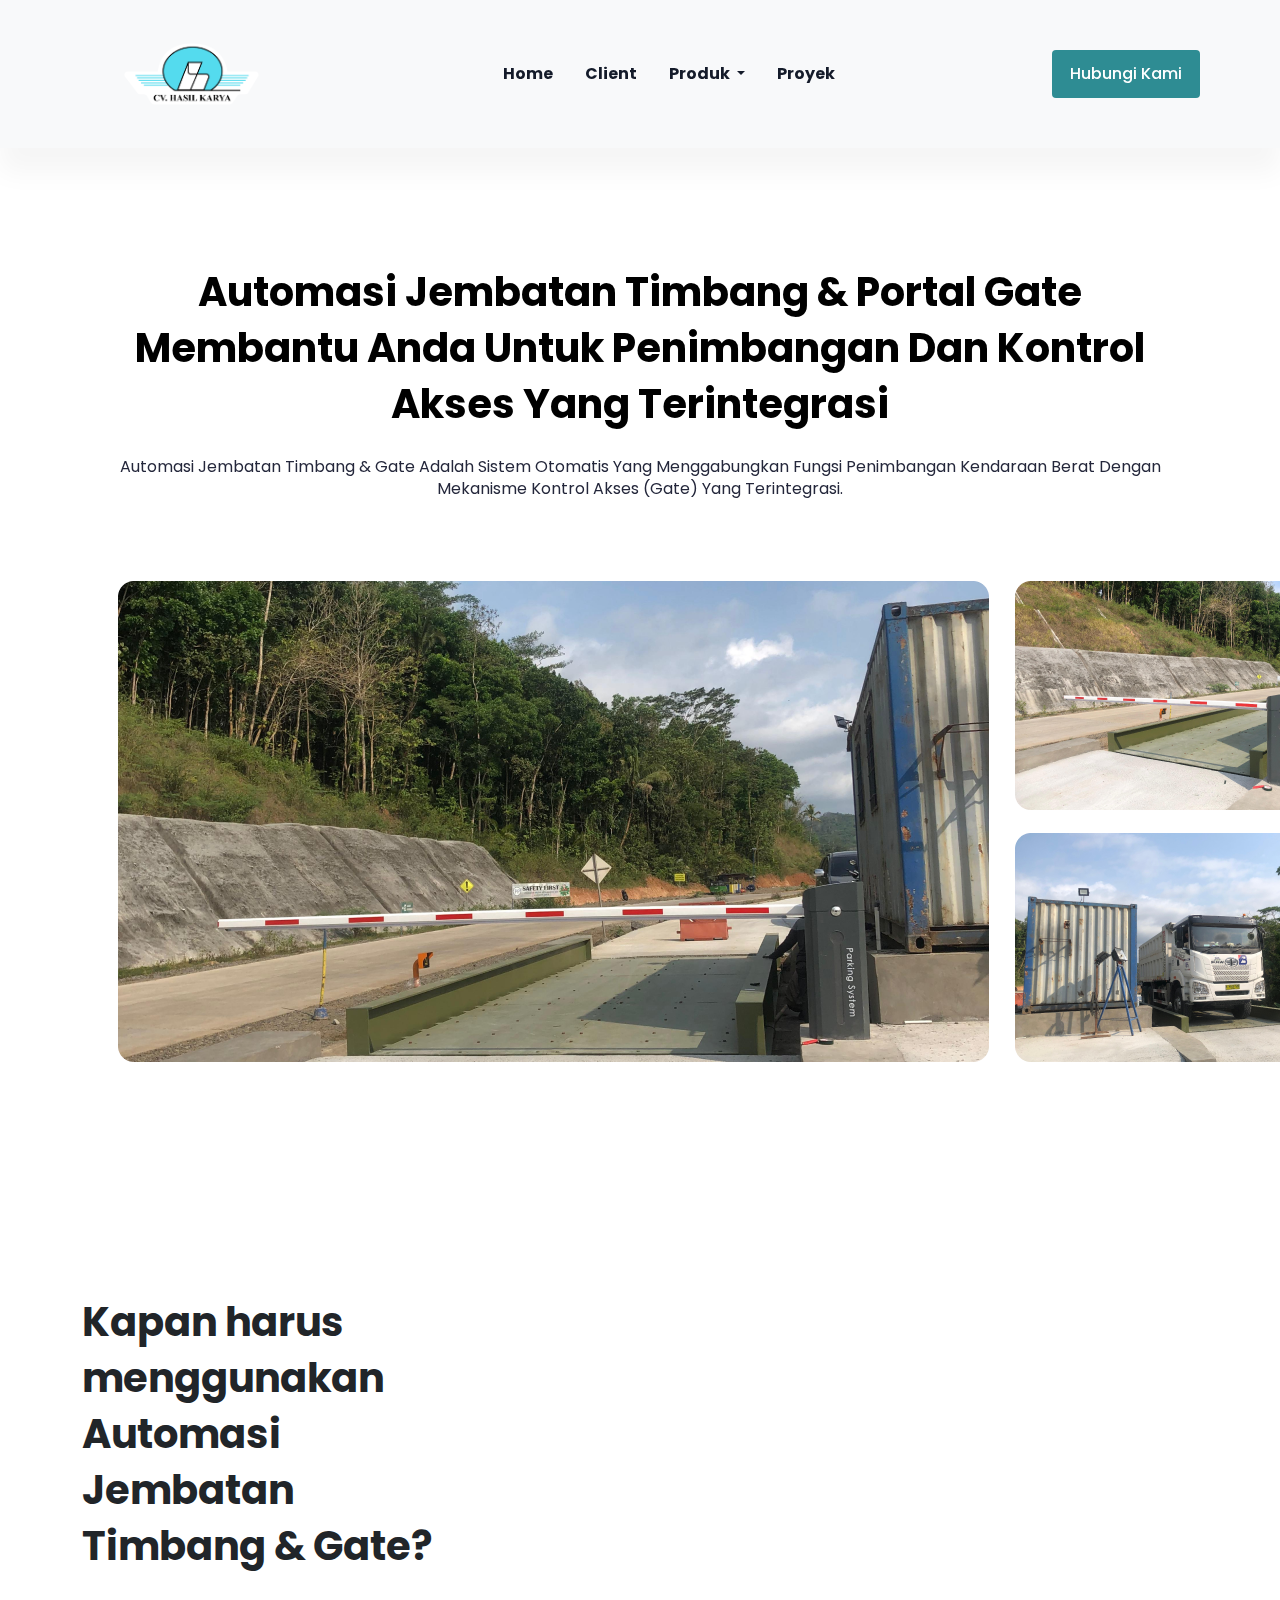
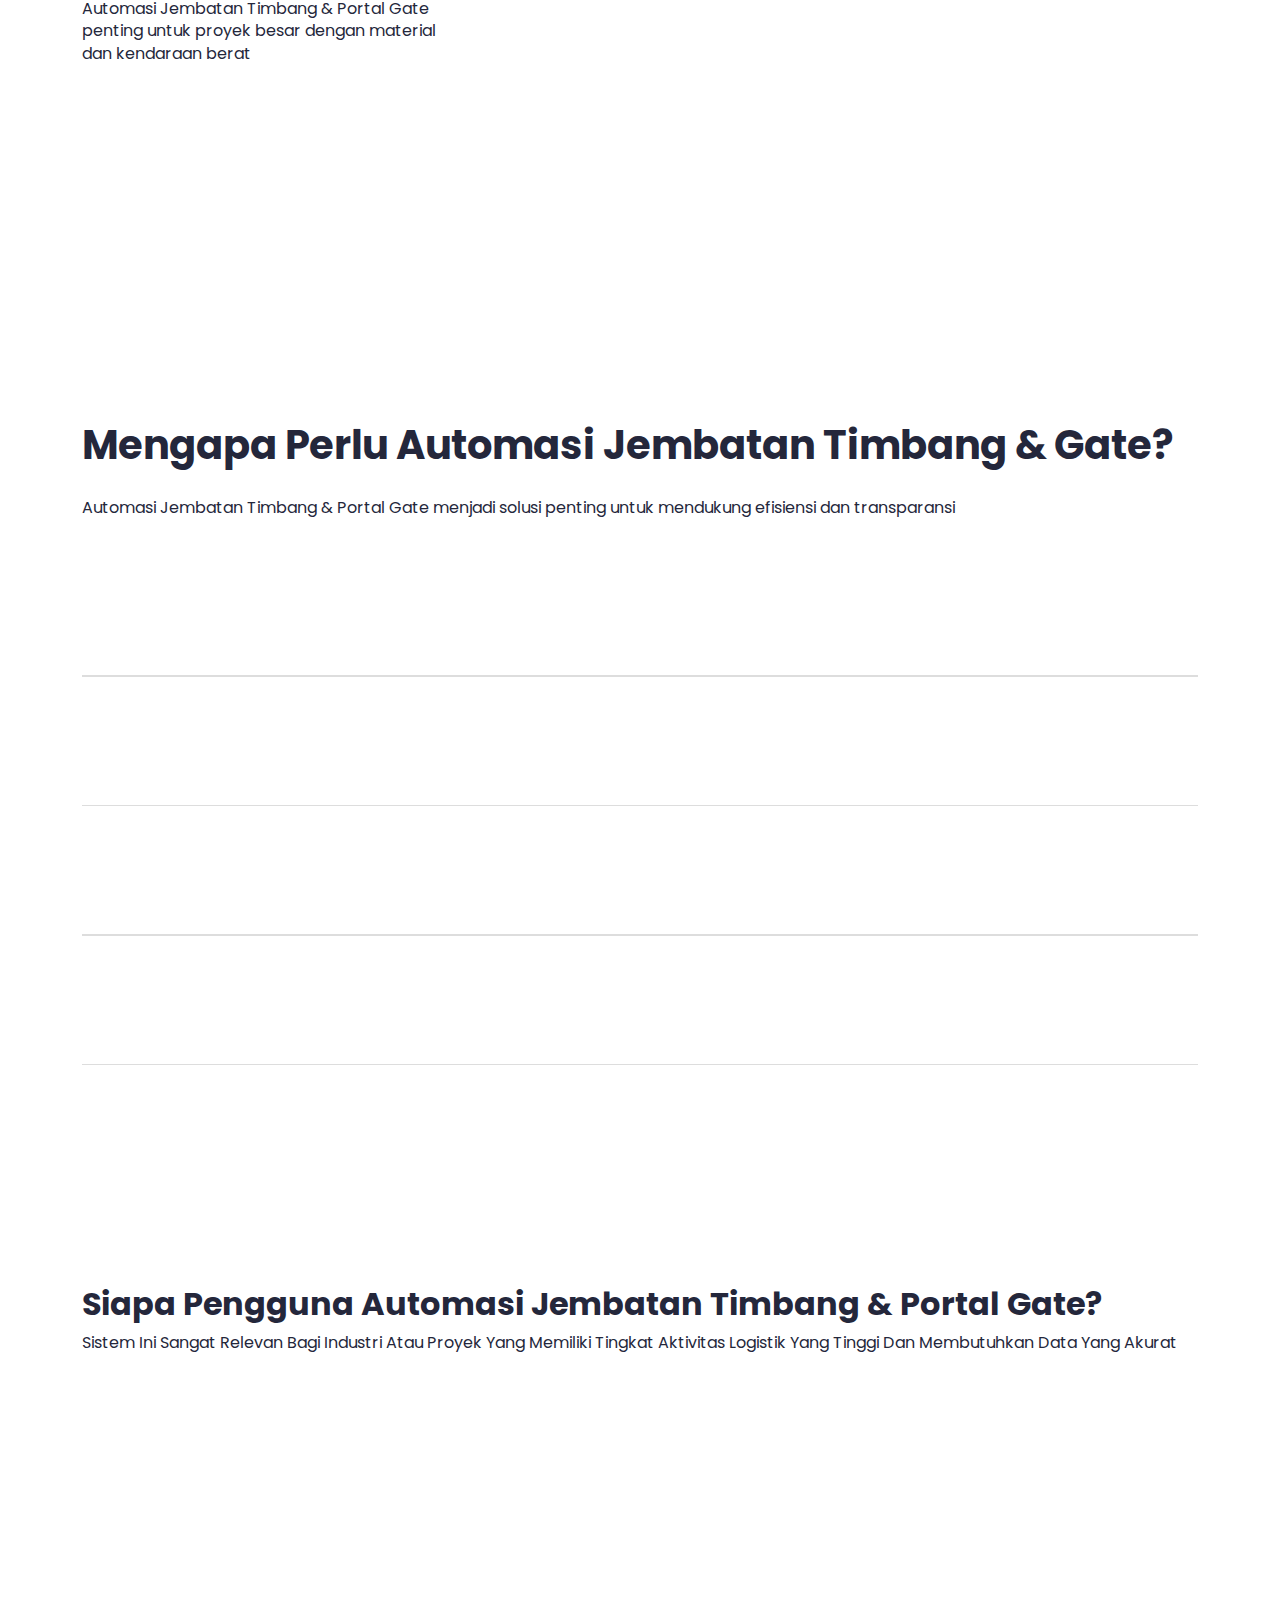
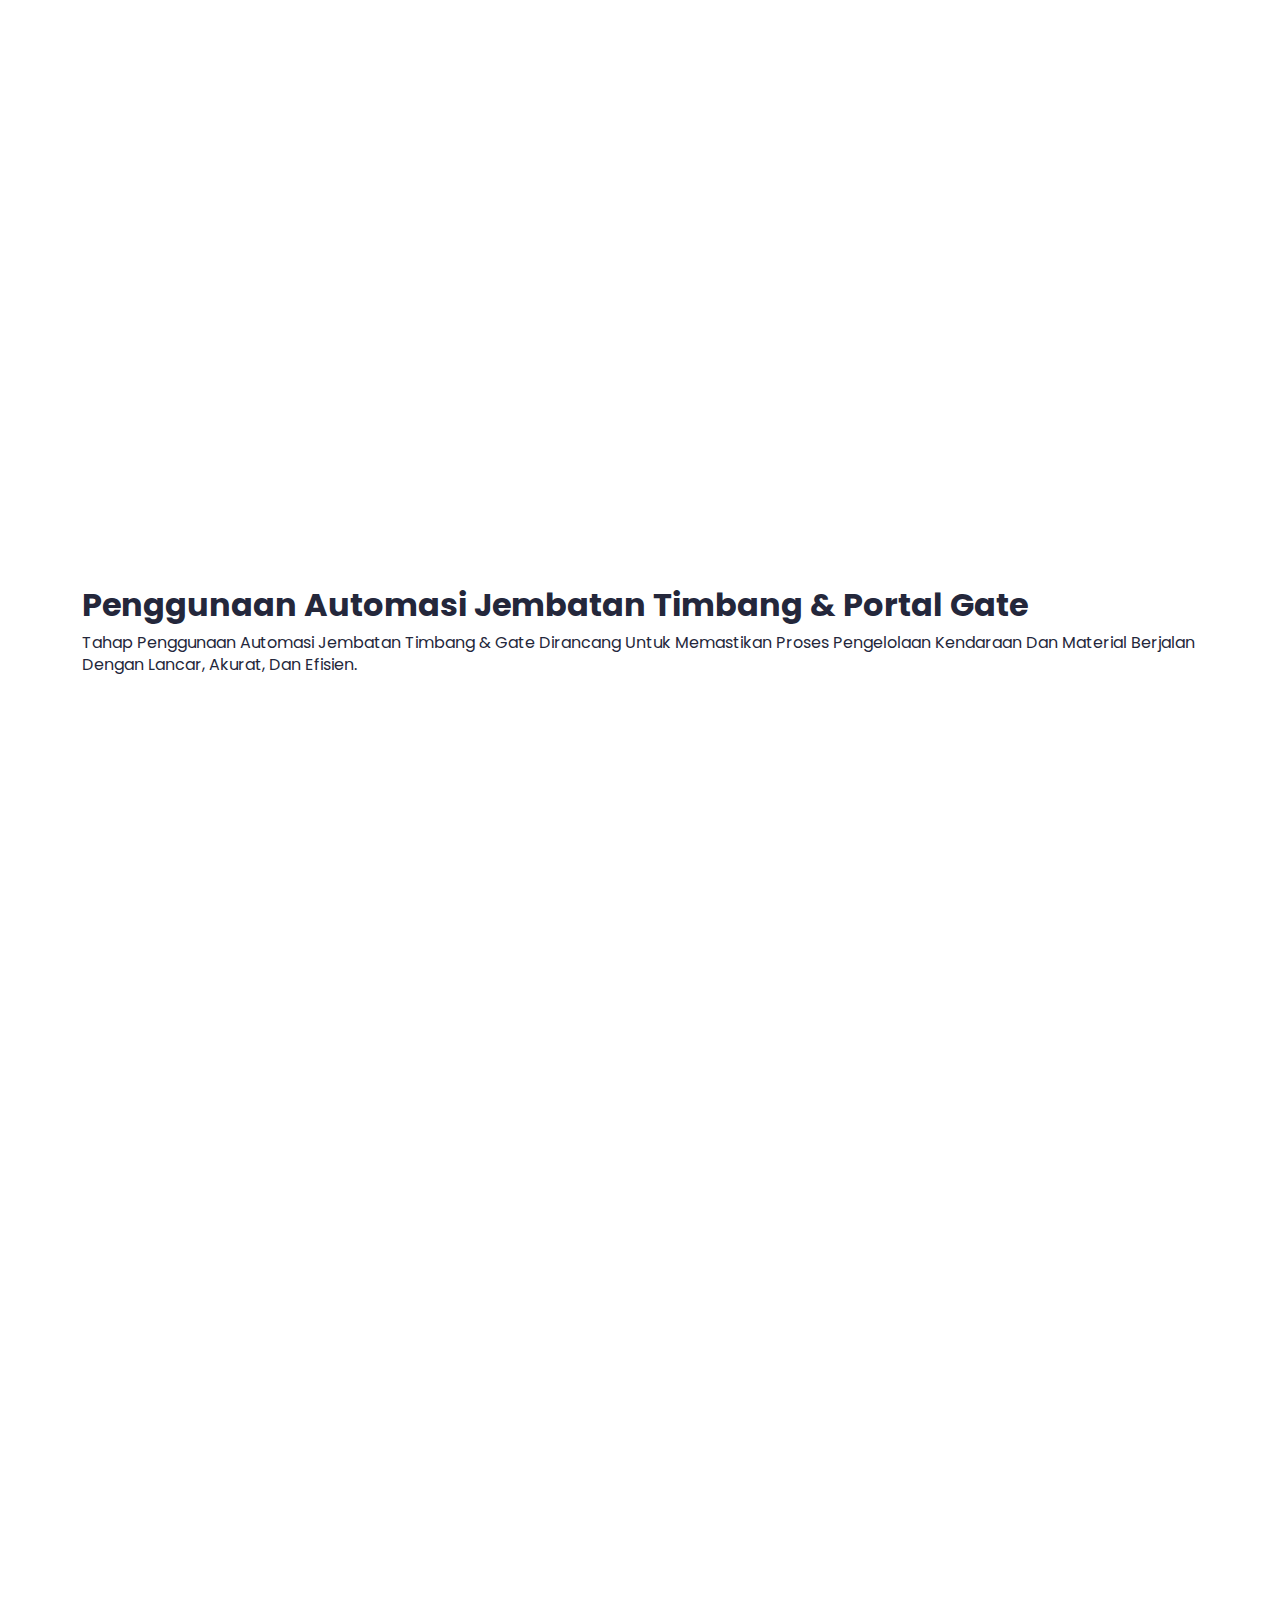
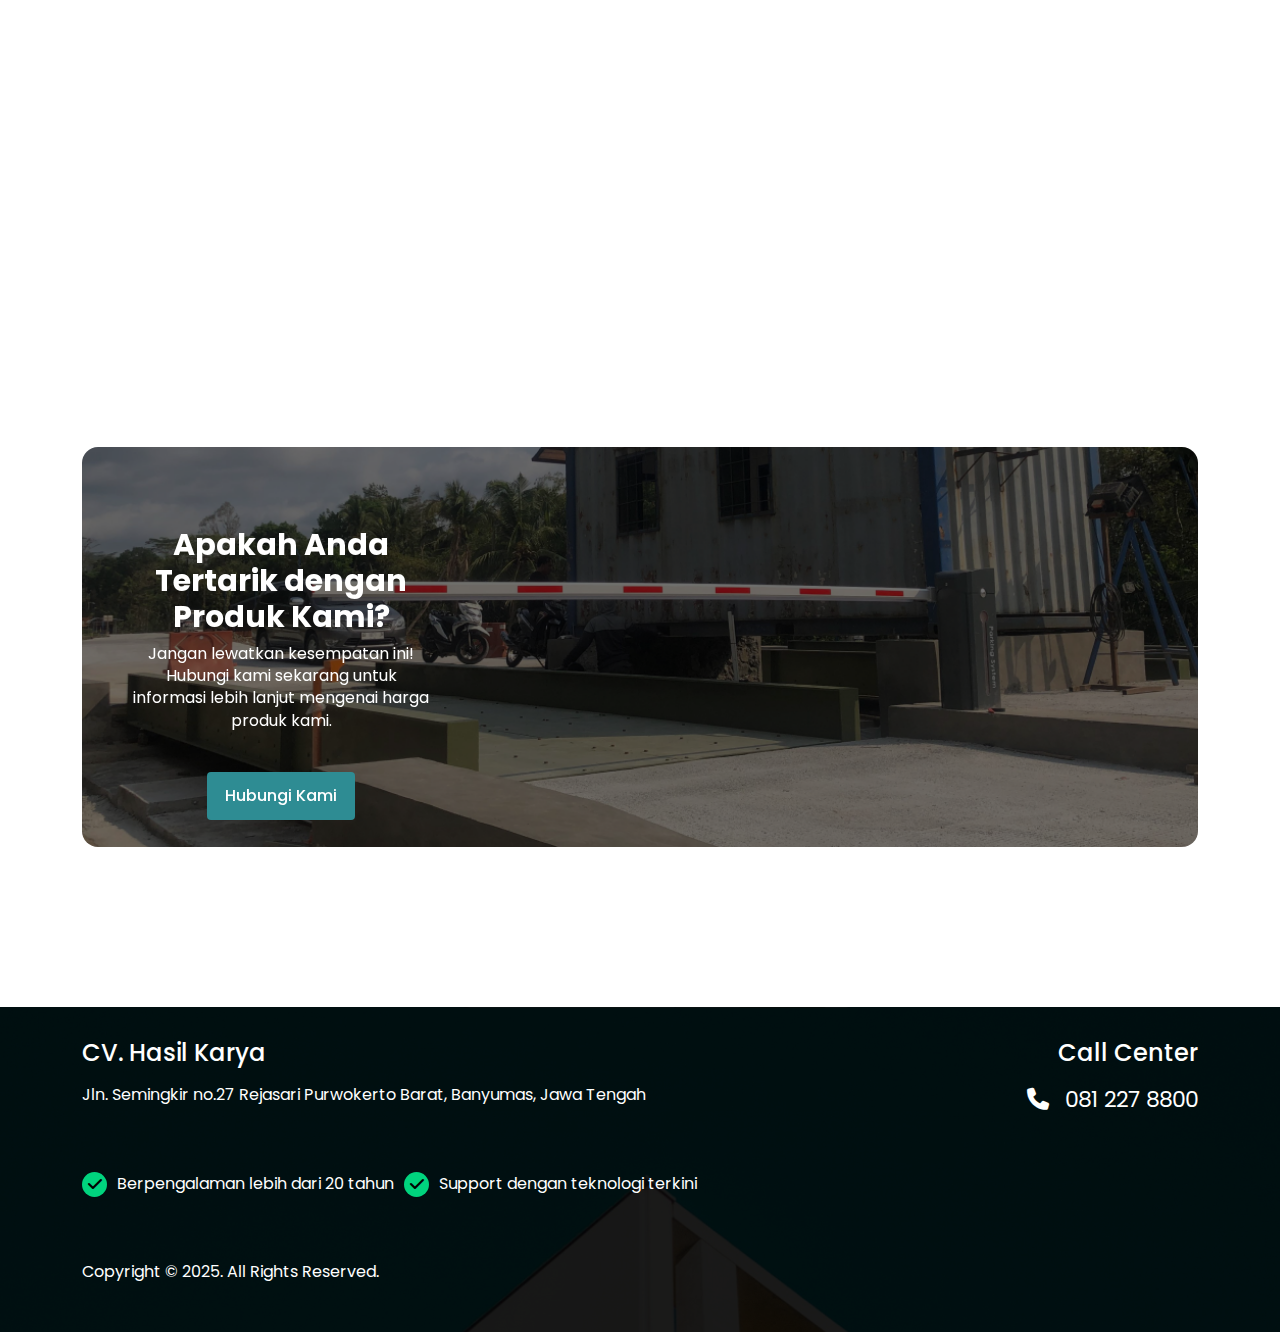
==== html/automation-jembatan.html @ cbbf3550 "update image" ====
<!doctype html>
<html lang="en">

<head>
    <meta charset="utf-8">
    <meta name="viewport" content="width=device-width, initial-scale=1">
    <link href='https://fonts.googleapis.com/css?family=Poppins' rel='stylesheet'>
    <link href="https://cdn.jsdelivr.net/npm/bootstrap@5.3.3/dist/css/bootstrap.min.css" rel="stylesheet"
        integrity="sha384-QWTKZyjpPEjISv5WaRU9OFeRpok6YctnYmDr5pNlyT2bRjXh0JMhjY6hW+ALEwIH" crossorigin="anonymous">
    <link rel="stylesheet" href="https://cdnjs.cloudflare.com/ajax/libs/font-awesome/6.7.2/css/all.min.css"
        integrity="sha512-Evv84Mr4kqVGRNSgIGL/F/aIDqQb7xQ2vcrdIwxfjThSH8CSR7PBEakCr51Ck+w+/U6swU2Im1vVX0SVk9ABhg=="
        crossorigin="anonymous" referrerpolicy="no-referrer" />
    <link rel="stylesheet" href="../css/automation-jembatan.css">
    <link href="https://unpkg.com/aos@2.3.1/dist/aos.css" rel="stylesheet">
    <title>Automasi Jembatan Timbang & Portal Gate</title>
</head>

<body>
    <!-- navbar start -->
    <nav class="navbar navbar-expand-lg navbar-light bg-light fixed-top">
        <a class="navbar-brand" href="../html/index.html">
            <img src="../public/logo/logo-hasil-karya.png" alt="Logo" />
        </a>
        <button class="navbar-toggler" type="button" data-toggle="collapse" data-target="#navbarNav"
            aria-controls="navbarNav" aria-expanded="false" aria-label="Toggle navigation">
            <span class="navbar-toggler-icon"></span>
        </button>
        <div class="collapse navbar-collapse" id="navbarNav">
            <ul class="navbar-nav mr-auto">
                <li class="nav-item">
                    <a class="nav-link" href="index.html">Home</a>
                </li>
                <li class="nav-item">
                    <a class="nav-link" href="about.html">Client</a>
                </li>
                <li class="nav-item dropdown">
                    <a class="nav-link dropdown-toggle" href="#" id="navbarDropdown" role="button"
                        data-bs-toggle="dropdown" aria-haspopup="true" aria-expanded="false">
                        Produk
                    </a>
                    <div class="dropdown-menu dropdown-menu-custom" aria-labelledby="navbarDropdown">
                        <div class="dropdown-column">
                            <h6 class="dropdown-header text-center">DIVISI SIPIL</h6>
                            <a class="dropdown-item" href="#civil-product">Perencanaan dan Survey Topografi</a>
                            <a class="dropdown-item" href="#civil-product">Pemancangan Pondasi</a>
                            <a class="dropdown-item" href="#civil-product">Cut and Fill Lahan</a>
                            <a class="dropdown-item" href="#civil-product">Pembangunan Gedung</a>
                            <a class="dropdown-item" href="#civil-product">Pembangunan Jalan dan Jembatan</a>
                            <a class="dropdown-item" href="#civil-product">Pembangunan DI</a>
                            <a class="dropdown-item" href="#civil-product">Pemasangan dan Fabrikasi Baja</a>
                            <a class="dropdown-item" href="#civil-product">Instalasi Pengaman Jalan Guard Raill</a>
                            <a class="dropdown-item" href="#civil-product">Instalasi Perpipaan HDPE dan MDPE</a>
                        </div>
                        <div class="dropdown-column">
                            <h6 class="dropdown-header text-center">DIVISI TEKNOLOGI (IT)</h6>
                            <a class="dropdown-item" href="../html/simonro.html">SiMonRo (Sistem Manajemen Proyek)</a>
                            <a class="dropdown-item" href="../html/fuel-system.html">Fuel System Dispenser Solar</a>
                            <a class="dropdown-item" href="../html/ews.html">Early Warning System Banjir dan Gempa
                                Bumi</a>
                            <a class="dropdown-item" href="../html/automation-jembatan.html">Automation Jembatan Timbang
                                & Portal Gate</a>
                            <a class="dropdown-item" href="#">Solar Cell</a>
                            <a class="dropdown-item" href="#">CCTV Wireless Proyek</a>
                        </div>
                    </div>
                </li>
                <li class="nav-item">
                    <a class="nav-link" href="about.html">Proyek</a>
                </li>
            </ul>
            <button class="btn btn-custom" type="button">Hubungi Kami</button>
        </div>
    </nav>
    <!-- navbar end -->

    <!-- hero start -->
    <div class="container container-hero">
        <div class="text-center">
            <h2 class="hero-label" data-aos="fade-up">
                Automasi Jembatan Timbang & Portal Gate Membantu Anda Untuk Penimbangan dan Kontrol Akses yang
                Terintegrasi
            </h2>
            <p style="font-family: 'poppins';" class="hero-text" data-aos="fade-up" data-aos-delay="100">
                Automasi Jembatan Timbang & Gate adalah sistem otomatis yang menggabungkan fungsi penimbangan kendaraan
                berat dengan mekanisme kontrol akses (gate) yang terintegrasi.
            </p>
        </div>

        <div class="automation-jembatan-hero">
            <img src="../public/automation-jembatan/automation-hero.png" alt="Automation Jembatan Timbang">
        </div>

    </div>
    <!-- hero end -->

    <!-- when using automation brigde start -->
    <div class="container container-when">
        <div class="row">
            <div class="col-lg-4">
                <h2 class="automation-bridge-label">
                    Kapan harus menggunakan
                    Automasi Jembatan Timbang & Gate?
                </h2>
                <p class="automation-bridge-text">
                    Automasi Jembatan Timbang & Portal Gate penting untuk proyek besar dengan material dan kendaraan
                    berat
                </p>
                <div class="check-container" data-aos="fade-right" data-aos-delay="100">
                    <div class="circle-check">
                        <i class="fa-solid fa-check" style="color: #fff;"></i>
                    </div>
                    <div class="check-text">
                        <p class="mt-3">Akurasi pencatatan</p>
                    </div>
                </div>
                <div class="check-container" data-aos="fade-right" data-aos-delay="200">
                    <div class="circle-check">
                        <i class="fa-solid fa-check" style="color: #fff;"></i>
                    </div>
                    <div class="check-text">
                        <p class="mt-3">Efisiensi tinggi</p>
                    </div>
                </div>
                <div class="check-container" data-aos="fade-right" data-aos-delay="300">
                    <div class="circle-check">
                        <i class="fa-solid fa-check" style="color: #fff;"></i>
                    </div>
                    <div class="check-text">
                        <p class="mt-3">Keamanan dan transparansi</p>
                    </div>
                </div>
            </div>

            <div class="col-lg-8">
                <div class="row">
                    <div class="col-md-6 mb-2" data-aos="fade-up" data-aos-delay="100">
                        <div class="card card-automation-bridge text-center">
                            <div class="card-body">
                                <div class="card-image d-flex justify-content-center my-2">
                                    <img src="../public/automation-jembatan/icon1.png" alt="">
                                </div>
                                <p class="card-text my-4">
                                    Ketika proyek membutuhkan manajemen pencatatan material yang cepat dan efisien
                                </p>
                            </div>
                        </div>
                    </div>
                    <div class="col-md-6 mb-2" data-aos="fade-up" data-aos-delay="200">
                        <div class="card card-automation-bridge text-center">
                            <div class="card-body">
                                <div class="card-image d-flex justify-content-center my-2">
                                    <img src="../public/automation-jembatan/icon2.png" alt="">
                                </div>
                                <p class="card-text my-4">
                                    Pada lokasi dengan volume kendaraan berat yang tinggi, seperti proyek dan
                                    pertambangan
                                </p>
                            </div>
                        </div>
                    </div>
                    <div class="col-md-6 mb-2" data-aos="fade-up" data-aos-delay="300">
                        <div class="card card-automation-bridge text-center">
                            <div class="card-body">
                                <div class="card-image d-flex justify-content-center my-2">
                                    <img src="../public/automation-jembatan/icon3.png" alt="">
                                </div>
                                <p class="card-text my-4">
                                    Jika data penimbangan perlu diakses secara real-time untuk mendukung audit atau
                                    pelaporan
                                </p>
                            </div>
                        </div>
                    </div>
                    <div class="col-md-6 mb-2" data-aos="fade-up" data-aos-delay="400">
                        <div class="card card-automation-bridge text-center">
                            <div class="card-body">
                                <div class="card-image d-flex justify-content-center my-2">
                                    <img src="../public/automation-jembatan/icon4.png" alt="">
                                </div>
                                <p class="card-text my-4">
                                    Saat keamanan dan transparansi menjadi prioritas utama dalam proses distribusi
                                    material
                                </p>
                            </div>
                        </div>
                    </div>
                </div>
            </div>
        </div>
    </div>
    <!-- when using automation brigde end -->

    <!-- Why Using automation bridge Start -->
    <div class="container container-automation-bridge">
        <div class="automation-bridge-text">
            <h2 class="automation-bridge-label" style="font-weight: bold;">
                Mengapa Perlu Automasi Jembatan Timbang & Gate?
            </h2>
            <p>
                Automasi Jembatan Timbang & Portal Gate menjadi solusi penting untuk mendukung efisiensi dan transparansi   
            </p>
        </div>

        <div class="automation-bridge-list">
            <div class="row mt-5">
                <div class="col" data-aos="fade-right" data-aos-delay="100">
                    <div class="d-flex align-items-start">
                        <div class="number-circle-green" style="color: #24273B; font-family: 'poppins';">01</div>
                        <h3 style="color: #24273B; font-family: 'poppins'; margin-left: 1rem; margin-top: 7px;">
                            Efisiensi Operasional
                        </h3>
                    </div>
                </div>
                <div class="col" data-aos="fade-right" data-aos-delay="200">
                    <p style="color: #5D5D5D; font-family: 'poppins';">
                        Proses penimbangan dan kontrol akses yang dilakukan secara otomatis dapat mengurangi waktu dan
                        tenaga yang diperlukan dibandingkan metode manual.
                    </p>
                </div>
            </div>
            <div class="line-list"></div>

            <div class="row">
                <div class="col">
                    <div class="d-flex align-items-start" data-aos="fade-right" data-aos-delay="300">
                        <div class="number-circle-blue" style="color: #24273B; font-family: 'poppins';">02</div>
                        <h3 style="color: #24273B; font-family: 'poppins'; margin-left: 1rem; margin-top: 7px;">
                            Akurasi Data
                        </h3>
                    </div>
                </div>
                <div class="col" data-aos="fade-right" data-aos-delay="400">
                    <p style="color: #5D5D5D; font-family: 'poppins';">
                        Sistem ini mencegah terjadinya kesalahan pencatatan yang sering terjadi pada proses manual,
                        sehingga meminimalkan risiko kerugian akibat data yang tidak akurat.
                    </p>
                </div>
            </div>
            <div class="line-list"></div>

            <div class="row">
                <div class="col">
                    <div class="d-flex align-items-start" data-aos="fade-right" data-aos-delay="500">
                        <div class="number-circle-pink" style="color: #24273B; font-family: 'poppins';">03</div>
                        <h3 style="color: #24273B; font-family: 'poppins'; margin-left: 1rem; margin-top: 7px;">
                            Transparansi
                        </h3>
                    </div>
                </div>
                <div class="col" data-aos="fade-right" data-aos-delay="600">
                    <p style="color: #5D5D5D; font-family: 'poppins';">
                        Data penimbangan dapat diakses secara real-time melalui platform berbasis website, sehingga
                        memastikan semua pihak terkait mendapatkan informasi yang transparan
                    </p>
                </div>
            </div>
            <div class="line-list"></div>

            <div class="row">
                <div class="col">
                    <div class="d-flex align-items-start" data-aos="fade-right" data-aos-delay="700">
                        <div class="number-circle-blue" style="color: #24273B; font-family: 'poppins';">04</div>
                        <h3 style="color: #24273B; font-family: 'poppins'; margin-left: 1rem; margin-top: 7px;">
                            Keamanan
                        </h3>
                    </div>
                </div>
                <div class="col" data-aos="fade-right" data-aos-delay="800">
                    <p style="color: #5D5D5D; font-family: 'poppins';">
                        Dengan autentikasi menggunakan kartu identitas yang terintegrasi dengan website. sistem ini
                        mencegah penyalahgunaan akses, meningkatkan keamanan.
                    </p>
                </div>
            </div>
            <div class="line-list"></div>
            <div class="row">
                <div class="col">
                    <div class="d-flex align-items-start" data-aos="fade-right" data-aos-delay="700">
                        <div class="number-circle-green" style="color: #24273B; font-family: 'poppins';">05</div>
                        <h3 style="color: #24273B; font-family: 'poppins'; margin-left: 1rem; margin-top: 7px;">
                            Otomatisasi
                        </h3>
                    </div>
                </div>
                <div class="col" data-aos="fade-right" data-aos-delay="800">
                    <p style="color: #5D5D5D; font-family: 'poppins';">
                        Teknologi otomatis mengurangi keterlibatan manusia dalam penimbangan dan kontrol akses. Ini
                        meningkatkan produktivitas dan mengurangi risiko kesalahan operasional.
                    </p>
                </div>
            </div>
        </div>
    </div>
    <!-- Why Using automation bridge end -->

    <!-- user bridge automation start -->
    <div class="container container-bridge">
        <div class="bridge-text">
            <h2 style="font-weight: bold;">
                Siapa Pengguna Automasi Jembatan Timbang & Portal Gate?
            </h2>
            <p>
                Sistem ini sangat relevan bagi industri atau proyek yang memiliki tingkat aktivitas logistik yang tinggi
                dan membutuhkan data yang akurat
            </p>
        </div>

        <div class="row my-5">
            <div class="col-lg-6 col-sm-6">
                <div class="bridge-img my-4" data-aos="fade-up" data-aos-delay="100">
                    <img src="../public/automation-jembatan/industri-pembangunan.png" alt="Industri Pembangunan">
                </div>
                <div class="bridge-text">
                    <h3 style="font-weight: bold;" data-aos="fade-right">
                        Industri Pembangunan
                    </h3>
                    <p data-aos="fade-up" data-aos-delay="200">
                        Digunakan untuk memantau dan mengelola distribusi material seperti batu bara, tanah, atau
                        mineral lainnya dengan lebih efisien
                    </p>
                </div>
            </div>
            <div class="col-lg-6 col-sm-6">
                <div class="bridge-img my-4" data-aos="fade-up" data-aos-delay="200">
                    <img src="../public/automation-jembatan/manajemen-proyek.png" alt="Industri Pembangunan">
                </div>
                <div class="bridge-text">
                    <h3 style="font-weight: bold;" data-aos="fade-right">
                        Manajemen Proyek Konstruksi
                    </h3>
                    <p data-aos="fade-up" data-aos-delay="200">
                        Membantu memantau distribusi material ke lokasi proyek agar proses pembangunan berjalan sesuai
                        jadwal dan kebutuhan
                    </p>
                </div>
            </div>
        </div>
    </div>
    <!-- user bridge automation end -->

    <!-- usage bridge automation start -->
    <div class="container container-usage ">
        <div class="bridge-text mt-5">
            <h2 style="font-weight: bold;">
                Penggunaan Automasi Jembatan Timbang & Portal Gate
            </h2>
            <p>
                Tahap penggunaan Automasi Jembatan Timbang & Gate dirancang untuk memastikan proses pengelolaan
                kendaraan dan material berjalan dengan lancar, akurat, dan efisien.
            </p>
        </div>

        <div class="row my-4">
            <div class="col" data-aos="fade-up" data-aos-delay="100">
                <div class="card card-usage">
                    <div class="card-body">
                        <div class="number-text-container">
                            <div class="number-rectangle">
                                <h2 style="color: #fff;">
                                    01
                                </h2>
                            </div>
                            <div class="text-rectangle">
                                Persiapan sistem
                            </div>
                        </div>
                        <div class="line"></div>
                        <p class="card-text my-3">
                            Instalasi jembatan timbang dan portal gate untuk mendukung proses operasional
                        </p>
                        <div class="line"></div>
                        <p class="card-text my-3">
                            Konfigurasi perangkat RFID dan integrasi dengan sistem IoT
                        </p>
                        <div class="line"></div>
                        <p class="card-text my-3">
                            Pengaturan akses ke website SiMonRo untuk memudahkan manajemen memonitor data
                        </p>
                    </div>
                </div>
            </div>
            <div class="col"  data-aos="fade-up" data-aos-delay="200">
                <div class="card card-usage">
                    <div class="card-body">
                        <div class="number-text-container">
                            <div class="number-rectangle">
                                <h2 style="color: #fff;">
                                    02
                                </h2>
                            </div>
                            <div class="text-rectangle">
                                Proses Penimbangan
                            </div>
                        </div>
                        <div class="line"></div>
                        <p class="card-text my-3">
                            Truk memasuki area jembatan timbang, dan driver melakukan tap kartu RFID untuk proses
                            identifikasi
                        </p>
                        <div class="line"></div>
                        <p class="card-text my-3">
                            Sistem otomatis membaca data kendaraan dan menimbang material
                        </p>
                        <div class="line"></div>
                        <p class="card-text my-3">
                            Operator mencetak hasil penimbangan material dan memberikan struk sebagai bukti kepada
                            driver
                        </p>
                    </div>
                </div>
            </div>
        </div>

        <div class="row">
            <div class="col" data-aos="fade-up" data-aos-delay="300">
                <div class="card card-usage">
                    <div class="card-body">
                        <div class="number-text-container">
                            <div class="number-rectangle">
                                <h2 style="color: #fff;">
                                    03
                                </h2>
                            </div>
                            <div class="text-rectangle">
                                Kontrol Akses
                            </div>
                        </div>
                        <div class="line"></div>
                        <p class="card-text my-3">
                            Setelah penimbangan selesai, portal gate otomatis terbuka untuk memungkinkan truk keluar
                            dari area
                        </p>
                        <div class="line"></div>
                        <p class="card-text my-3">
                            Data berat material langsung dikirim ke website untuk keperluan pelaporan dan dokumentasi
                        </p>
                    </div>
                </div>
            </div>
            <div class="col" data-aos="fade-up" data-aos-delay="400">
                <div class="card card-usage">
                    <div class="card-body">
                        <div class="number-text-container">
                            <div class="number-rectangle">
                                <h2 style="color: #fff;">
                                    02
                                </h2>
                            </div>
                            <div class="text-rectangle">
                                Pelaporan dan Pemantauan
                            </div>
                        </div>
                        <div class="line"></div>
                        <p class="card-text my-3">
                            Data penimbangan dapat diakses secara real-time oleh manajemen proyek melalui website
                            SiMonRo
                        </p>
                        <div class="line"></div>
                        <p class="card-text my-3">
                            Analisis data dilakukan untuk meningkatkan efisiensi operasional dan mendukung pengambilan
                            keputusan yang lebih baik
                        </p>
                    </div>
                </div>
            </div>
        </div>
    </div>
    <!-- usage bridge automation end -->
    
    <!-- interested product start -->
    <div class="container container-interest">
        <div class="card card-interest">
            <div class="row">
                <div class="col-4">
                    <div class="card-body card-body-interest text-center">
                        <h4 class="card-title-interest">Apakah Anda Tertarik dengan Produk Kami?</h4>
                        <p class="card-text">
                            Jangan lewatkan kesempatan ini! Hubungi kami sekarang untuk informasi lebih lanjut mengenai
                            harga produk kami.
                        </p>
                        <button class="btn btn-custom mt-4" type="button">Hubungi Kami</button>
                    </div>
                </div>
            </div>
        </div>
    </div>
    <!-- interested product end -->

    <!-- footer section start -->
    <div class="card-footer">

        <div class="card-body-footer">
            <div class="container">
                <div class="footer-content">
                    <div>
                        <h4 class="card-title">
                            CV. Hasil Karya
                        </h4>
                        <p class="card-text mt-3">
                            Jln. Semingkir no.27 Rejasari Purwokerto Barat, Banyumas, Jawa Tengah
                        </p>
                    </div>
                    <div class="call-center">
                        <h4 class="card-title">
                            Call Center
                        </h4>
                        <p class="call-center-text mt-3">
                            <i class="fa-solid fa-phone" style="margin-right: 10px;"></i>
                            081 227 8800
                        </p>
                    </div>
                </div>
                <div class="footer-check-container">
                    <div class="footer-circle-check">
                        <i class="fa-solid fa-check" style="color: #000000;"></i>
                    </div>
                    <div class="check-text">
                        <p class="mt-3">Berpengalaman lebih dari 20 tahun</p>
                    </div>
                    <div class="footer-circle-check">
                        <i class="fa-solid fa-check" style="color: #000000;"></i>
                    </div>
                    <div class="check-text">
                        <p class="mt-3">Support dengan teknologi terkini</p>
                    </div>
                </div>
                <p class="footer-card-text mt-5">
                    Copyright © 2025. All Rights Reserved.
                </p>
            </div>
        </div>

    </div>
    <!-- footer section end -->

    <script src="https://unpkg.com/aos@2.3.1/dist/aos.js"></script>
    <script>
        AOS.init({
          once: true, 
        });
      </script>
    <script src="https://cdn.jsdelivr.net/npm/bootstrap@5.3.3/dist/js/bootstrap.bundle.min.js"
        integrity="sha384-YvpcrYf0tY3lHB60NNkmXc5s9fDVZLESaAA55NDzOxhy9GkcIdslK1eN7N6jIeHz"
        crossorigin="anonymous"></script>
    <script src="https://code.jquery.com/jquery-3.5.1.slim.min.js"></script>
    <script src="https://cdn.jsdelivr.net/npm/@popperjs/core@2.5.4/dist/umd/popper.min.js"></script>
    <script src="https://stackpath.bootstrapcdn.com/bootstrap/4.5.2/js/bootstrap.min.js"></script>
</body>

</html>
---- css/automation-jembatan.css ----
/* container sizing */
.container-when {
    margin-top: 10rem;
    margin-bottom: 10rem;
}
.container-brigde {
  margin-bottom: 10rem;
}
.container-usage {
  margin-top: 10rem;
}
.container-hero {
  padding: 3rem;
}

/* container spacing */
.container-simonro{
    margin-bottom: 10rem;
}
.container-ews{
    margin-bottom: 7rem;
}
.container-feature{
    margin-top: 5rem;
}
.container-benefit{
    margin-bottom: 10rem;
}
.container-ews-tool{
    margin-top: 5rem;
    margin-bottom: 10rem;
}
/* container spacing */

/* navbar css */
* {
  padding: 0;
  margin: 0;
  box-sizing: border-box;
}

body {
  padding-top: 12rem;
  margin-top: 0;
}

nav,
.navbar {
  padding: 24px 80px;
  box-shadow: 0 25px 25px rgba(35, 35, 35, 0.04);
  backdrop-filter: blur(10px);
  background-color: rgba(255, 255, 255, 0.8);
  font-family: 'poppins', sans-serif;
  font-size: 16px;
  font-weight: 600;
  width: 100%;
}

.navbar-brand {
  padding-left: 2rem;
}

.navbar-brand img {
  max-height: 90px;
}

.navbar-nav {
  flex-grow: 1;
  justify-content: center;
}

.nav-item {
  margin: 0 0.5rem;
  font-weight: bold;
  color: #141B2A;
  position: relative;
}

.nav-link {
  color: #141B2A;
  padding: 0.5rem 1rem;
}

.nav-link:hover {
  color: #135155;
}

.btn-custom {
  background-color: #2E8C93;
  color: white;
  border: none;
  padding: 8px 24px;
  border-radius: 4px;
  font-weight: 500;
  padding: 12px 18px;
}

.btn-custom:hover {
  background-color: #247278;
  color: white;
}

/* Dropdown specific styles */
.dropdown-menu-custom {
  position: absolute;
  left: 50%;
  transform: translateX(-50%);
  min-width: 800px;
  background-color:rgba(17, 111, 117, 0.9);
  border-radius: 16px;
  padding: 24px;
  border: none;
  box-shadow: 0 4px 16px rgba(0, 0, 0, 0.1);
  display: none;
}

.dropdown-menu-custom.show {
  display: flex;
}

.dropdown-column {
  flex: 1;
  padding: 0 20px;
}

.dropdown-header {
  color: #fff;
  font-size: 16px;
  font-weight: 600;
  padding: 0 0 12px 0;
  margin-bottom: 16px;
  padding: 1rem;
  width: 350px;
  height: 60px;
  background: rgba(255, 255, 255, 0.15);
  display: flex;
  align-items: center;
  justify-content: center;
}

.dropdown-item {
  color: #fff;
  font-size: 14px;
  font-weight: 400;
  padding: 8px 0;
  background: transparent;
  transition: color 0.2s ease, padding-left 0.3s ease-out; 
}

.dropdown-item:hover {
  color: #F7F7F7;
  background: transparent;
  padding-left: 7px;
}
/* Active state for Product nav-item */
.nav-item.dropdown .nav-link.active {
  color: #2E8C93;
  background-color: rgba(46, 140, 147, 0.1);
  border-radius: 4px;
}
  /* navbar css end */

  /* hero section start */
  .hero-label {
    font-size: 40px; /* Ubah ukuran teks */
    font-family: 'poppins'; /* Ganti font */
    font-weight: bold; /* Atur ketebalan teks */
    color: #000; /* Warna teks */
    line-height: 1.4; /* Spasi antar baris */
    text-transform: capitalize; /* Ubah kapitalisasi teks */
    margin: 1.5rem 0; /* Atur jarak atas dan bawah */
  }
  .hero-text {
    font-size: 16px; /* Ubah ukuran teks */
    font-family: 'poppins'; /* Ganti font */
    color: #24273B; /* Warna teks */
    line-height: 1.4; /* Spasi antar baris */
    text-transform: capitalize; /* Ubah kapitalisasi teks */
    margin: 1.5rem 0; /* Atur jarak atas dan bawah */
  }
  .btn-hero-custom {
    margin-right: 1rem;
    background-color: #2E8C93;
    color: #fff;
    border: none;
    text-decoration: none;
    font-family: 'poppins'; 
    padding: 10px 20px;
    min-width: 53px;
  }
  .btn-admin-custom {
    margin-right: 1rem;
    color: #2E8C93;
    font-weight: bold;
    text-decoration: none;
    font-family: 'poppins'; 
    padding: 10px 20px;
    min-width: 53px;
    border: 3px solid #2E8C93;
    box-shadow: 19px 16px 143px -49px rgba(0,0,0,0.41);
  }
  .btn-admin-custom:hover {
    background-color: rgba(46, 140, 147, 0.2); 
    border: 3px solid #2E8C93;
    color: #2E8C93;
  }
  .btn-hero-custom:hover {
    background-color: #0f4141;
    color: white;
  }
  .automation-jembatan-hero {
    margin-top: 5rem;
  }
  /* hero section end */

  /* why using automation brigde start */
  .automation-bridge-text {
    color: #24273B;
    font-family: 'poppins'; 
  }
  .number-circle-green {
    width: 50px;
    height: 50px;
    background: rgba(169, 240, 46, 0.16);
    border-radius: 50%;
    display: flex;
    align-items: center;
    justify-content: center;
    font-size: 1.5rem;
    font-weight: bold;
  }
  .number-circle-blue {
    width: 50px;
    height: 50px;
    background: rgba(86, 100, 209, 0.16);
    border-radius: 50%;
    display: flex;
    align-items: center;
    justify-content: center;
    font-size: 1.5rem;
    font-weight: bold;
  }
  .number-circle-pink {
    width: 50px;
    height: 50px;
    background: rgba(219, 75, 119, 0.16);;
    border-radius: 50%;
    display: flex;
    align-items: center;
    justify-content: center;
    font-size: 1.5rem;
    font-weight: bold;
  }
  .number-circle-yellow {
    width: 50px;
    height: 50px;
    background:rgba(251, 222, 0, 0.16);
    border-radius: 50%;
    display: flex;
    align-items: center;
    justify-content: center;
    font-size: 1.5rem;
    font-weight: bold;
  }
  .line-list {
    height: 1.5px; /* Ketebalan garis */
    background-color: #DDDDDD; /* Warna garis */
    width: 100%; /* Panjang garis */
    margin: 20px 0; /* Spasi di sekitar garis (opsional) */
}
.automation-bridge-list {
    margin-bottom: 7rem;
  }
  /* why using automation brigde end */

  /* usage bridge automation start */
  .bridge-text {
    font-size: 16px; /* Ubah ukuran teks */
    font-family: 'poppins'; /* Ganti font */
    color: #24273B; /* Warna teks */
    line-height: 1.4; /* Spasi antar baris */
    text-transform: capitalize; /* Ubah kapitalisasi teks */
    margin: 1.5rem 0; /* Atur jarak atas dan bawah */
  }
  .card-usage {
    font-size: 16px;
    font-family: 'Poppins', sans-serif;
    box-shadow: 23px 26px 137px -42px rgba(0, 0, 0, 0.2);
    border: none;
    outline: none;
    border-radius: 16px;
    transition: transform 0.3s ease, box-shadow 0.3s ease;
}

.card-usage:hover {
    transform: translateY(-10px);
    box-shadow:  23px 45px 137px -42px rgba(0, 0, 0, 0.35);
}
    .usage-text {
        font-size: 16px; 
        font-family: 'poppins'; 
        color: #24273B; /* Warna teks */
        line-height: 1.4; /* Spasi antar baris */
        text-transform: capitalize; /* Ubah kapitalisasi teks */
        margin: 1.5rem 0; /* Atur jarak atas dan bawah */
    }
    .number-text-container {
        display: flex;
        align-items: center; /* Vertikal rata tengah */
        gap: 10px; /* Jarak antara angka dan teks */
      }
    .number-rectangle {
        width: 57px;
        height: 80px;
        border-top-left-radius: 12px;
        background: #3B3B3B;
        display: flex;
        align-items: center;
        justify-content: center;
        font-size: 1.5rem;
        font-weight: bold;  
      }
    .text-rectangle {
        color: #fff;
        padding: 1rem;
        width: 535px;
        height: 80px;
        border-top-right-radius: 12px;
        background: #A9F02E;
        display: flex;
        align-items: center;
        justify-content: center;
        font-size: 1.5rem;
        font-weight: normal;  
      }
    .line {
        height: 1px; 
        background-color: #A9F02E; 
        width: 100%;
        margin: 20px 0; 
    }
  /* usage bridge automation end */
  
  /* interested product start */
  .card-interest {
    font-size: 16px; 
    font-family: 'poppins'; 
    color: #fff; 
    line-height: 1.4; 
    margin: 1.5rem 0; 
    background-color: #F2F2F2;
    border: none; 
    outline: none;
    border-radius: 16px;
    height: 400px;
    padding-left: 2rem;
    padding-right: 2rem;
    background-image: url('../public/automation-jembatan/interested-product.png'); 
    background-size: cover; 
    background-position: center; 
    background-repeat: no-repeat; 
}
.card-body-interest {
  margin-top: 4rem;
}
.container-interest {
  margin-top: 10rem;
  margin-bottom: 10rem;
}
.card-title-interest {
  font-size: 30px;
  font-weight: bold;
}
  /* interested product end */

  .card-automation-bridge {
    font-size: 16px;
    font-family: 'Poppins', sans-serif;
    color: #000;
    line-height: 1.4;
    margin: 1.5rem 0;
    box-shadow: 23px 26px 137px -42px rgba(0, 0, 0, 0.17);
    border: none;
    outline: none;
    border-radius: 16px;
    transition: transform 0.3s ease, box-shadow 0.3s ease;
}

.card-automation-bridge:hover {
    transform: translateY(-10px);
    box-shadow: 23px 45px 137px -42px rgba(0, 0, 0, 0.35);
}

.automation-bridge-label {
  font-size: 40px; 
  font-family: 'poppins'; 
  line-height: 1.4; 
  margin: 1.5rem 0; 
  font-weight: bold;
}
.automation-bridge-text {
  font-size: 16px; 
  font-family: 'poppins'; 
  line-height: 1.4; 
  margin: 1.5rem 0; 
}
.circle-check {
  width: 30px;
  height: 30px;
  background-color: #A9F02E;
  border-radius: 50%;
  display: flex;
  align-items: center;
  justify-content: center;
}
.check-container {
  display: flex; /* Membuat elemen di dalamnya sejajar secara horizontal */
  align-items: center; /* Menyelaraskan secara vertikal */
  gap: 10px; /* Jarak antara lingkaran dan teks */
  font-family: 'poppins';
}

/* footer section start */
.card-footer {
  padding: 2rem;
  font-size: 16px;
  font-family: 'Poppins';
  color: #fff;
  background-image: url('../public/footer.png');
  background-size: cover;
  background-position: center;
}

.footer-content {
  display: flex;
  justify-content: space-between;
  align-items: flex-start;
  margin-bottom: 1.5rem;
}

.call-center {
  text-align: right;
}

.call-center-text {
  font-size: 22px;
  font-family: 'Poppins';
  color: #fff;
}


.footer-circle-check {
  width: 25px;
  height: 25px;
  background-color: #00D47E;
  border-radius: 50%;
  display: flex;
  align-items: center;
  justify-content: center;
}

.footer-check-container {
  display: flex;
  align-items: center;
  gap: 10px;
  font-family: 'Poppins';
}
/* footer section end */

@media (max-width: 768px) {
  .container-brigde {
    margin-bottom: 5rem;
  }
  .hero-label {
    font-size: 24px; 
  }
  .automation-jembatan-hero img {
    max-width: 100%; /* Gambar tidak akan melebihi lebar container */
    height: 100px; /* Menjaga proporsi gambar */
    display: block; 
    margin: 20px auto; 
  }
  .automation-bridge-label {
    font-size: 24px; 
    font-family: 'poppins'; 
    line-height: 1.4; 
    margin: 1.5rem 0; 
    font-weight: bold;
  }
  .bridge-img img {
    max-width: 100%; /* Gambar tidak akan melebihi lebar container */
    height: 100%; /* Menjaga proporsi gambar */
  }
  .navbar-brand {
    padding-left: 10px;
  }
  .navbar-brand img {
    max-height: 50px;
  }
  .footer-content {
    flex-direction: column; /* Elemen berada dalam satu kolom */
    text-align: center; /* Pusatkan teks */
  }

  .call-center {
    text-align: center; /* Agar selaras di layar kecil */
    margin-top: 25px;
    margin-left: 5rem;
  }

  .footer-check-container {
    flex-direction: column; /* Elemen dalam satu kolom */
    gap: 5px; /* Kurangi jarak antar elemen */
  }
}
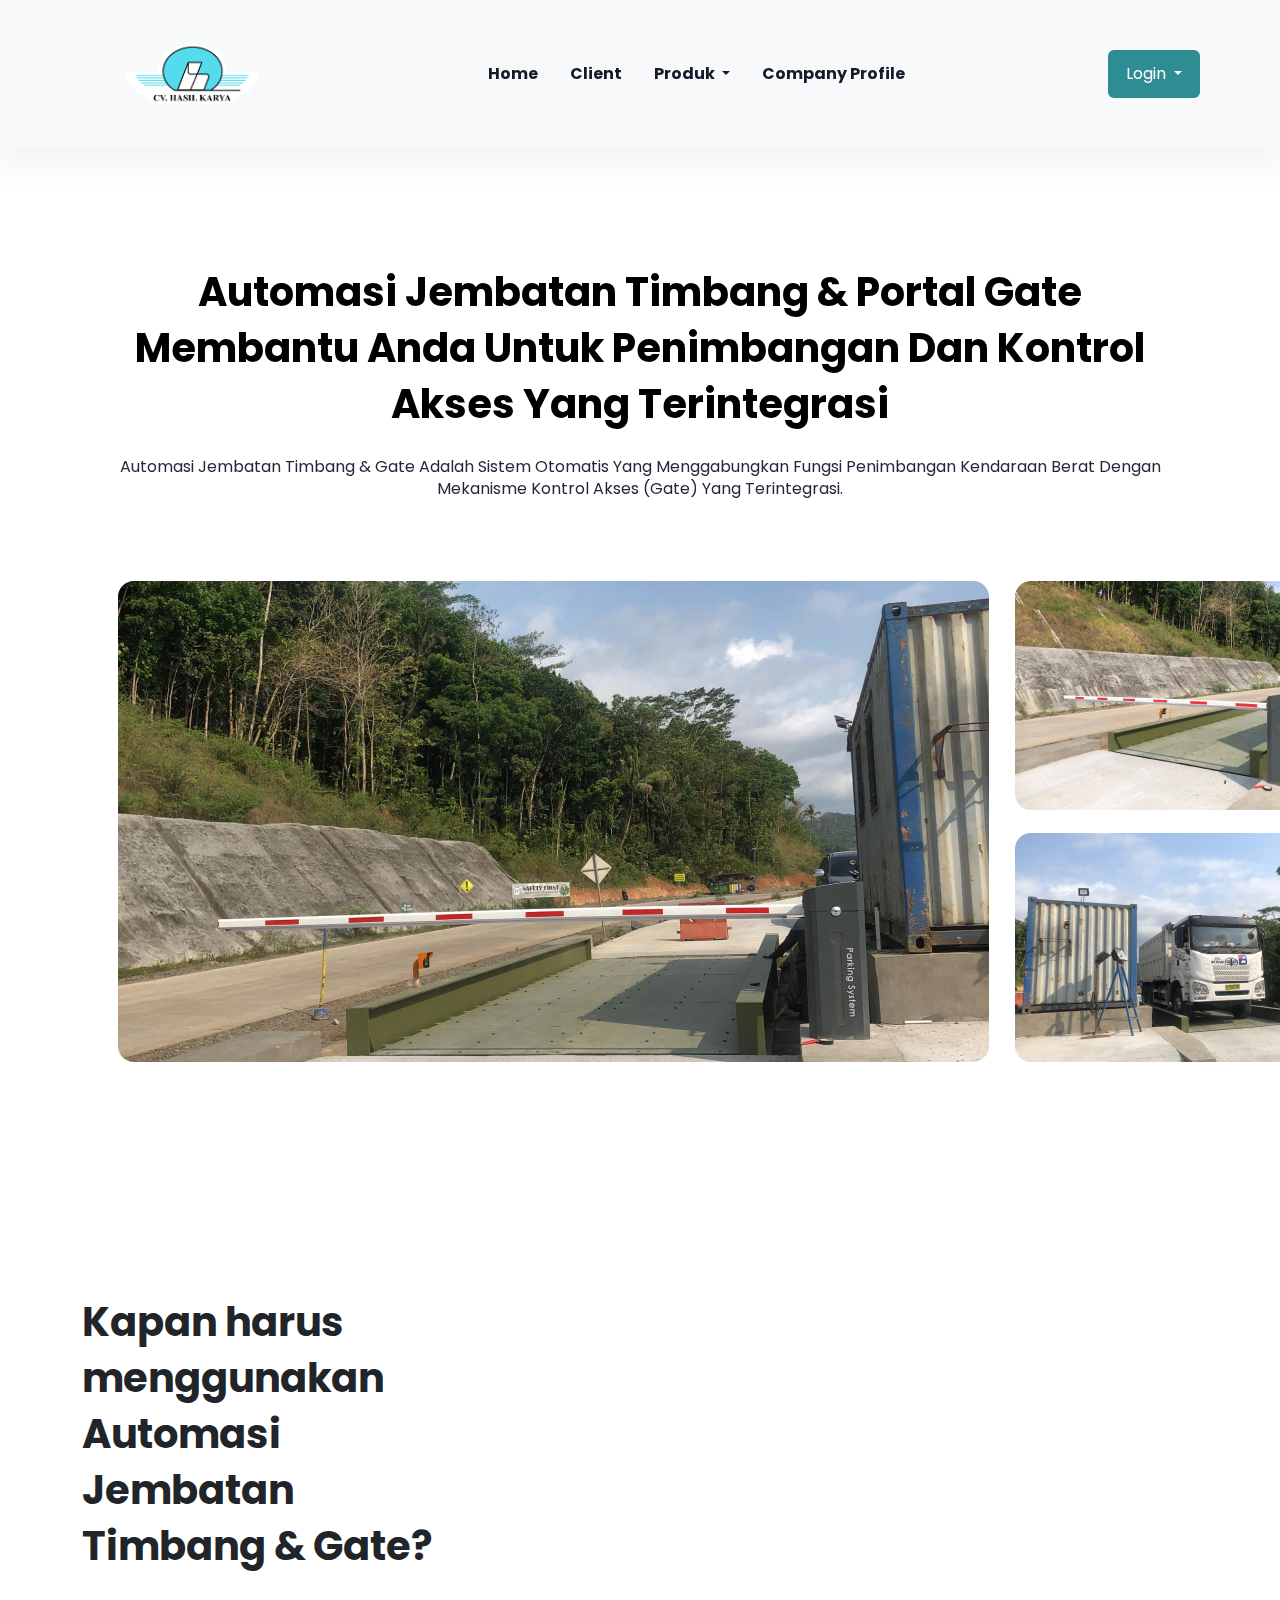
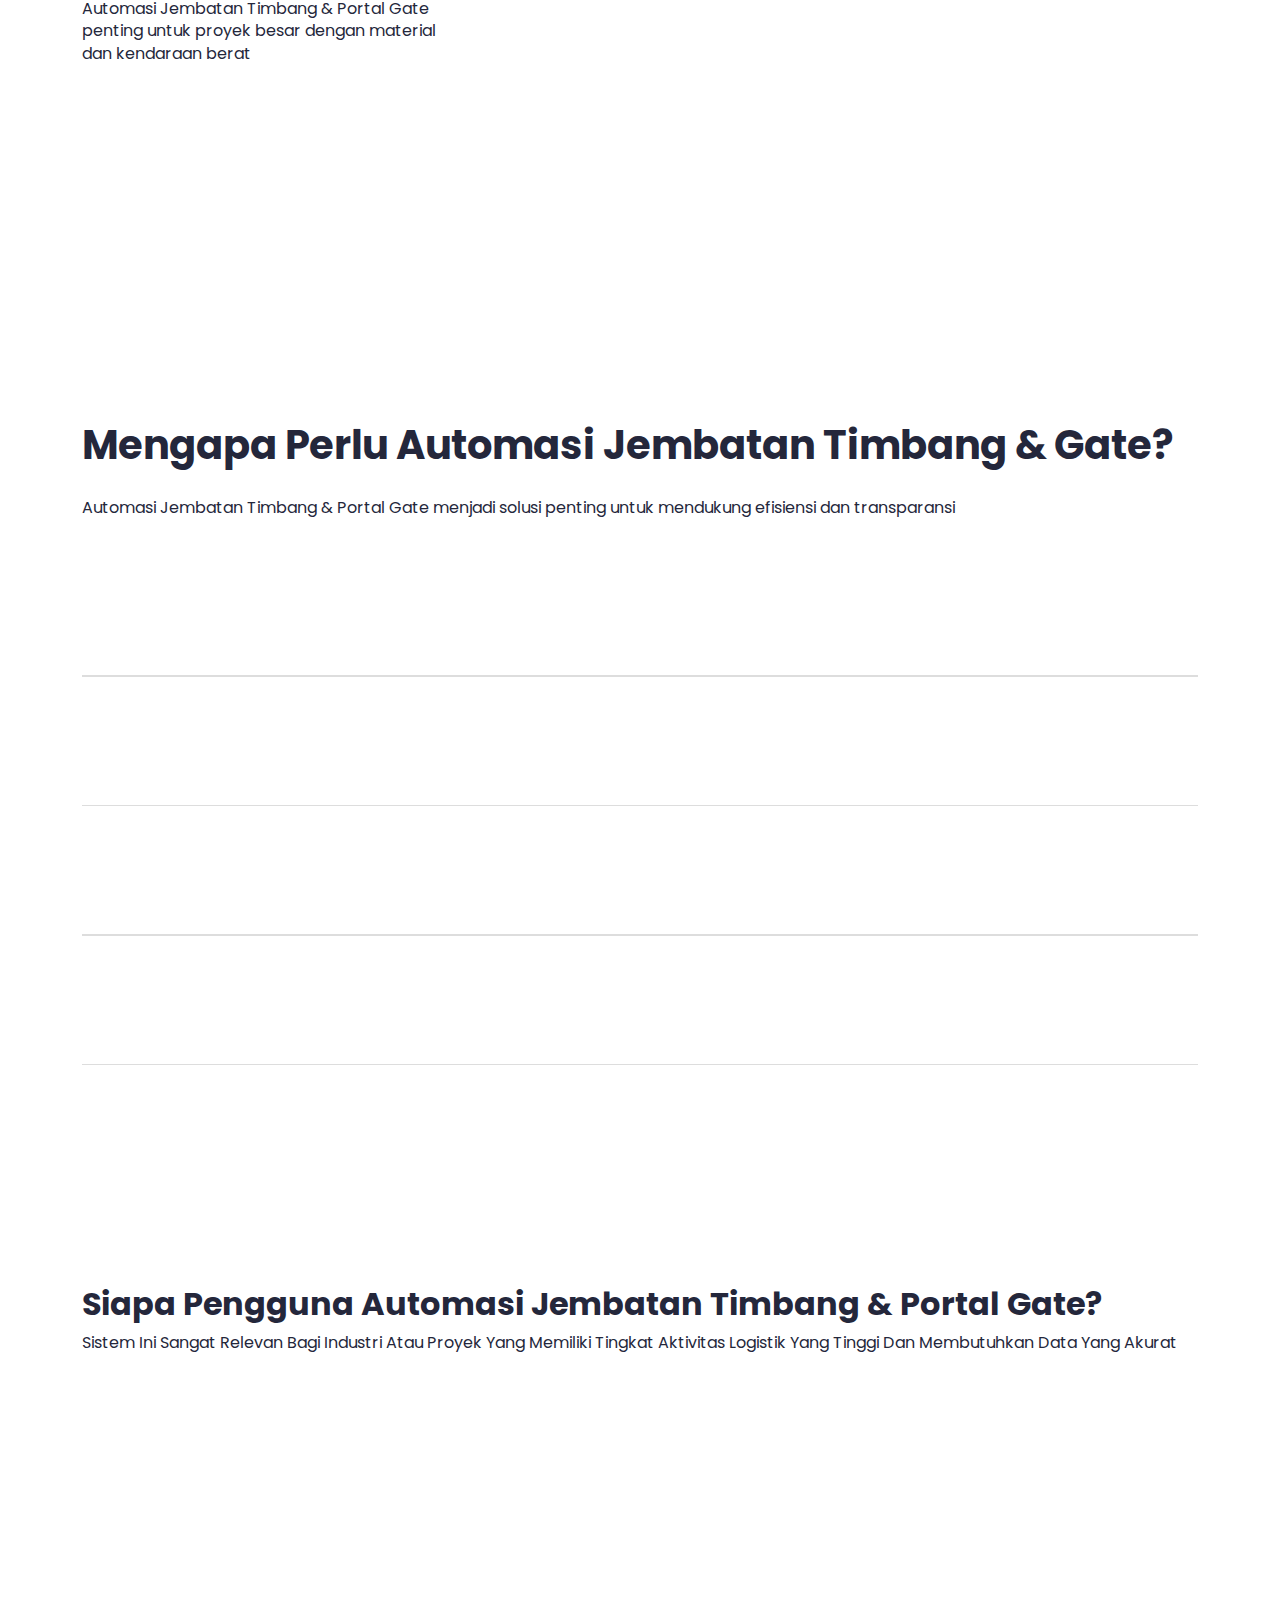
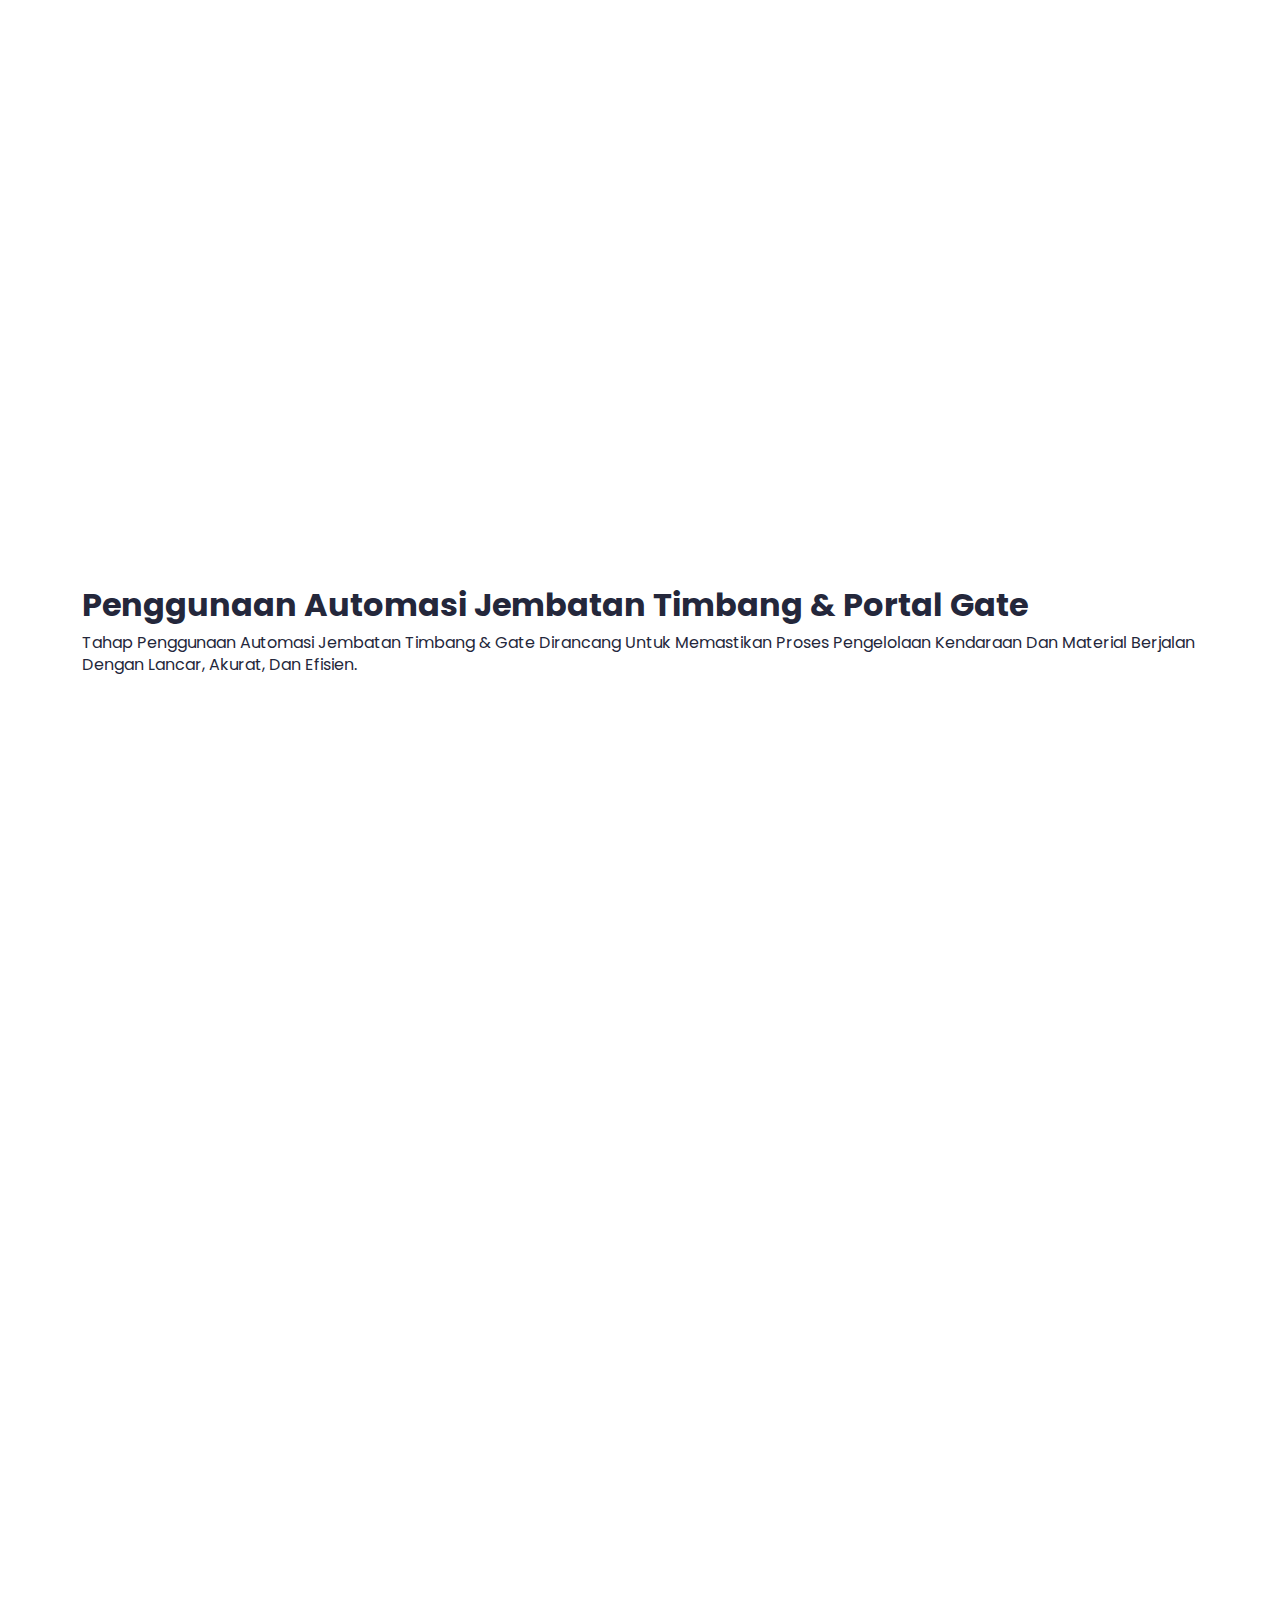
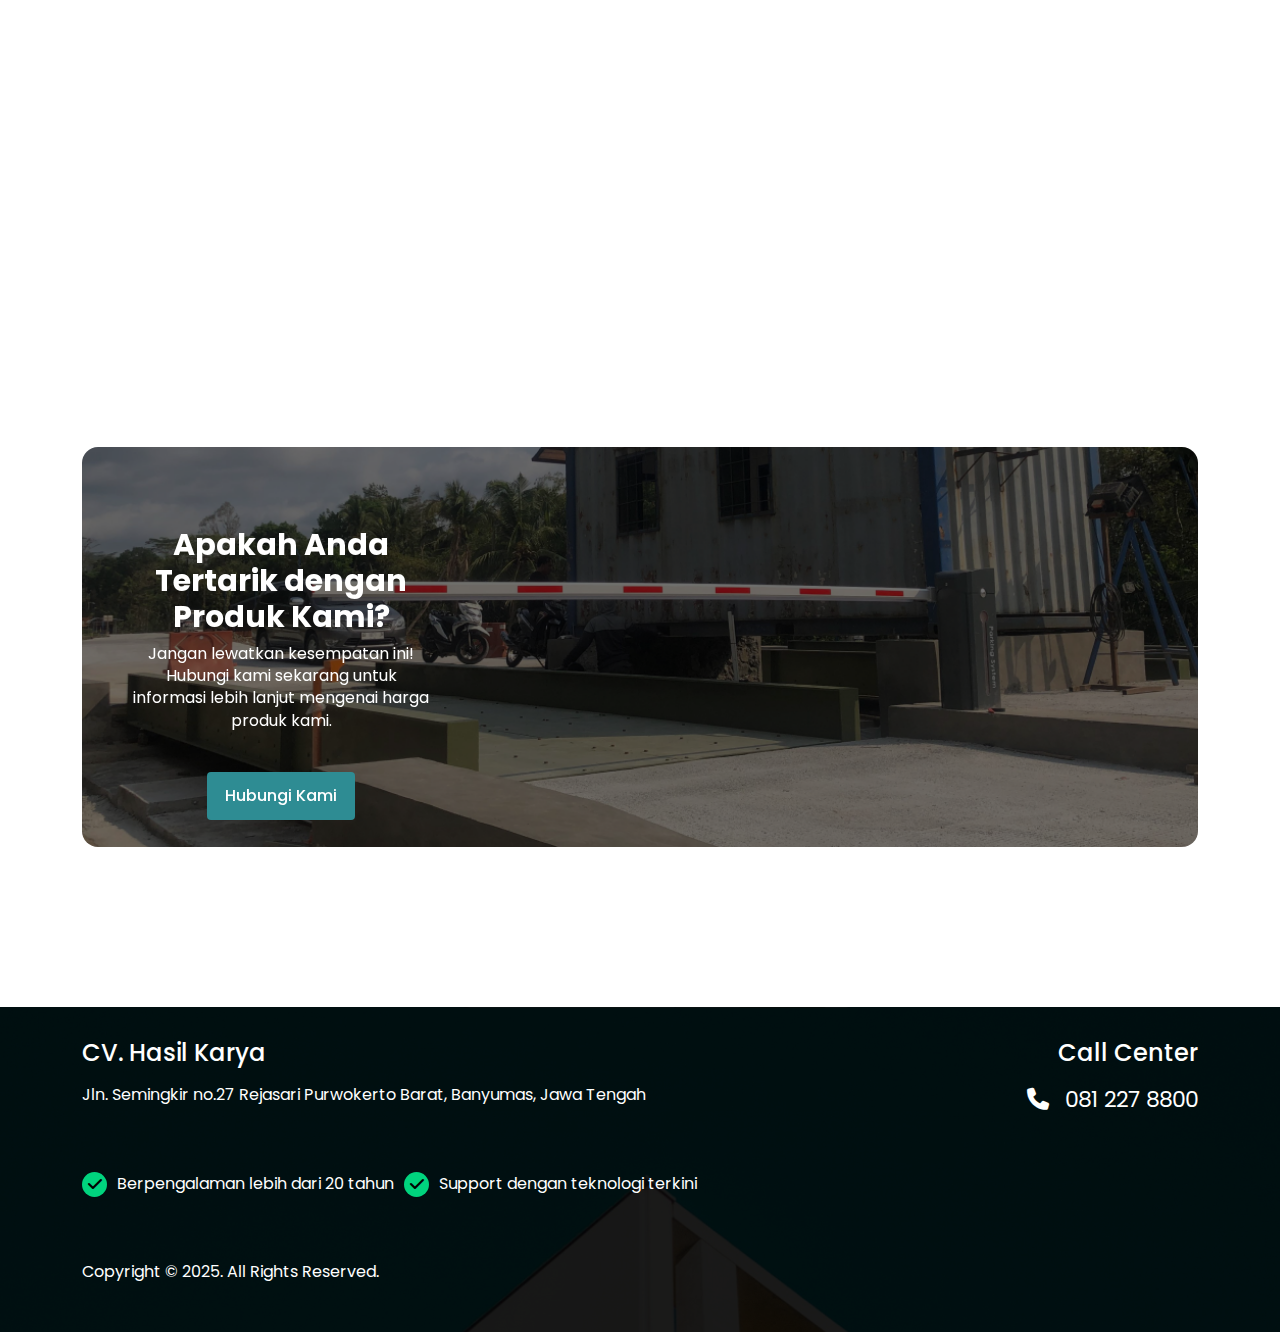
==== commit 83b8bfac: "update" ====
--- a/html/automation-jembatan.html
+++ b/html/automation-jembatan.html
@@ -28,10 +28,10 @@
         <div class="collapse navbar-collapse" id="navbarNav">
             <ul class="navbar-nav mr-auto">
                 <li class="nav-item">
-                    <a class="nav-link" href="index.html">Home</a>
+                    <a class="nav-link" href="../html/index.html">Home</a>
                 </li>
                 <li class="nav-item">
-                    <a class="nav-link" href="about.html">Client</a>
+                    <a class="nav-link" href="#client">Client</a>
                 </li>
                 <li class="nav-item dropdown">
                     <a class="nav-link dropdown-toggle" href="#" id="navbarDropdown" role="button"
@@ -65,10 +65,19 @@
                     </div>
                 </li>
                 <li class="nav-item">
-                    <a class="nav-link" href="about.html">Proyek</a>
+                    <a class="nav-link" href="about.html">Company Profile</a>
                 </li>
             </ul>
-            <button class="btn btn-custom" type="button">Hubungi Kami</button>
+            <div class="dropdown login-dropdown">
+                <a class="btn btn-secondary dropdown-toggle" href="#" role="button" id="dropdownMenuLink"
+                    data-toggle="dropdown" aria-haspopup="true" aria-expanded="false">
+                    Login   
+                </a>
+                <div class="dropdown-menu" aria-labelledby="dropdownMenuLink">
+                    <a class="dropdown-item login" href="https://ews.hasilkarya.co.id">Login EWS</a>
+                    <a class="dropdown-item login" href="https://hk-toll.hasilkarya.co.id/">Login Simonro</a>
+                </div>
+            </div>
         </div>
     </nav>
     <!-- navbar end -->
--- a/css/automation-jembatan.css
+++ b/css/automation-jembatan.css
@@ -157,6 +157,20 @@
   color: #2E8C93;
   background-color: rgba(46, 140, 147, 0.1);
   border-radius: 4px;
+}
+/* Dropdown Login */
+#dropdownMenuLink {
+  background-color: #2E8C93;
+  padding: 12px 18px; 
+  color: white;
+  border: none;
+  outline: none;
+}
+
+.login-dropdown .dropdown-menu {
+  background-color:#2E8C93;
+  color: white;
+  padding: 1rem;
 }
   /* navbar css end */
 
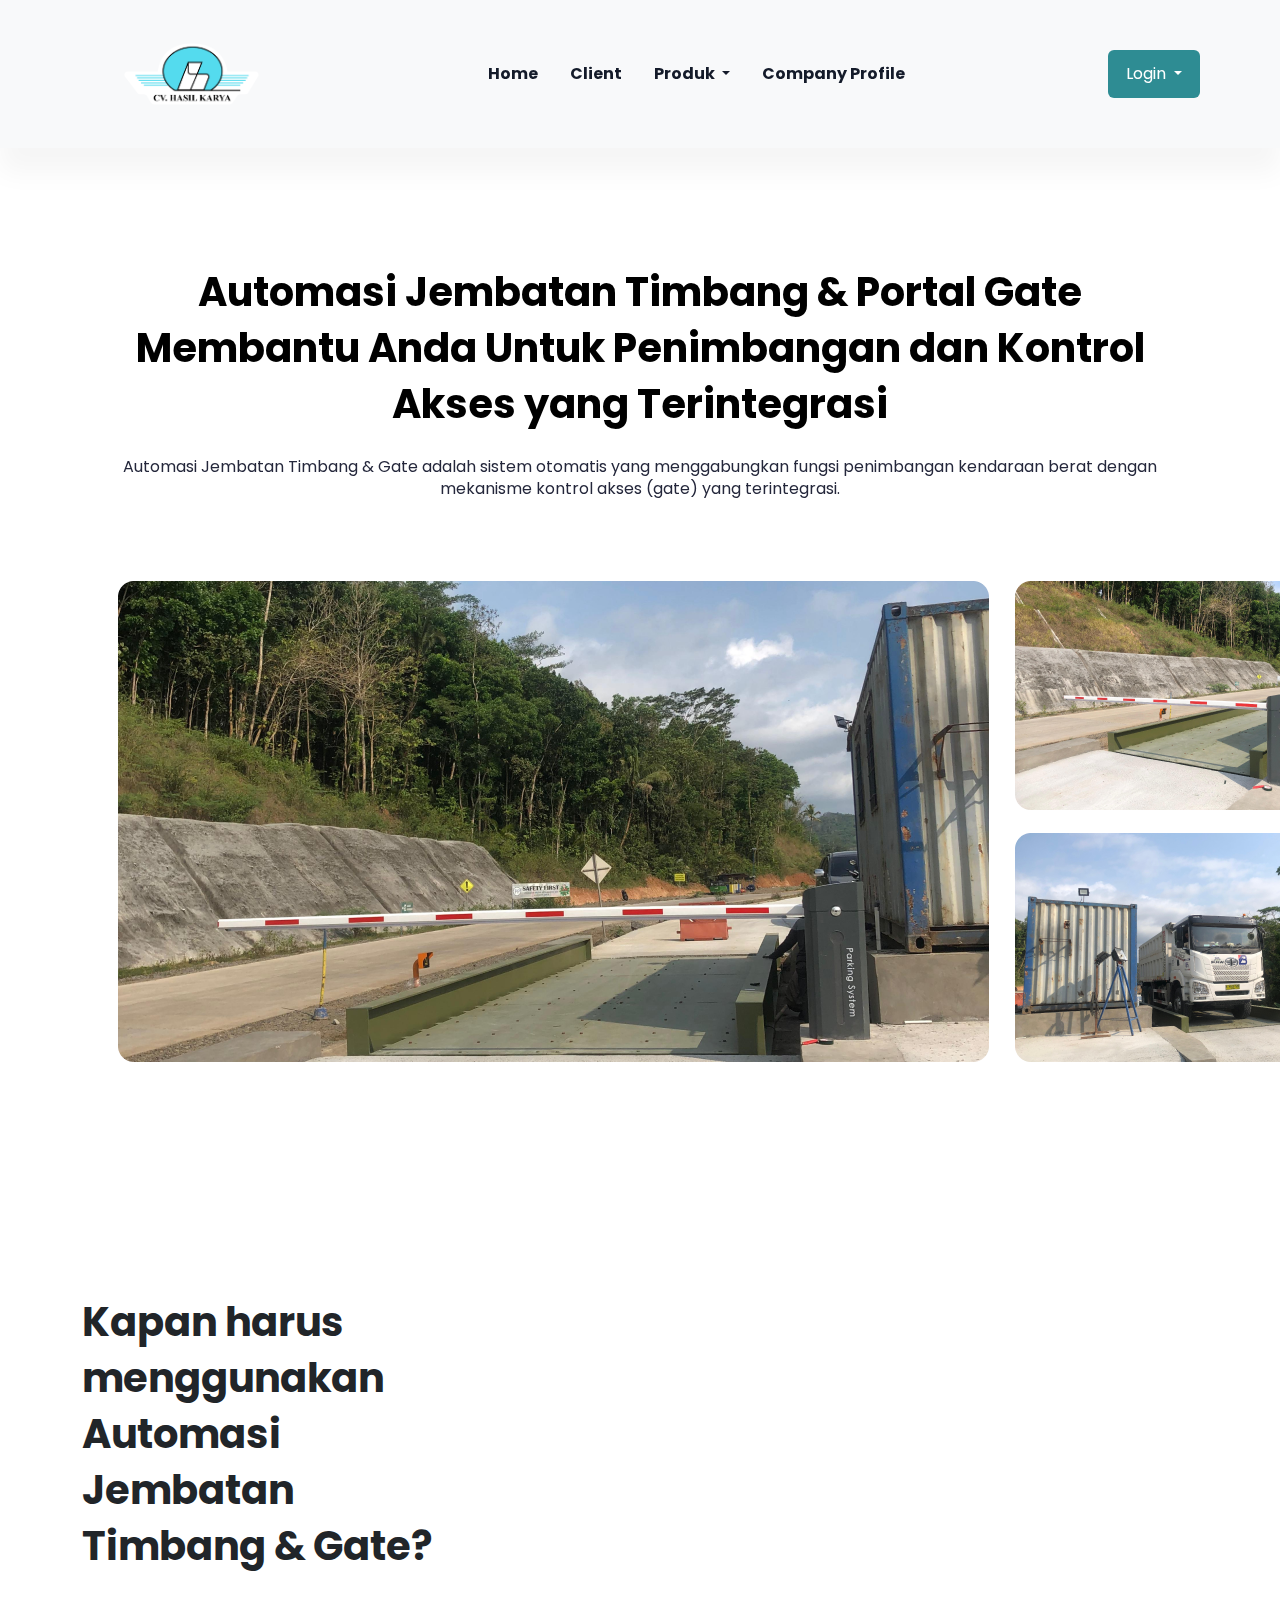
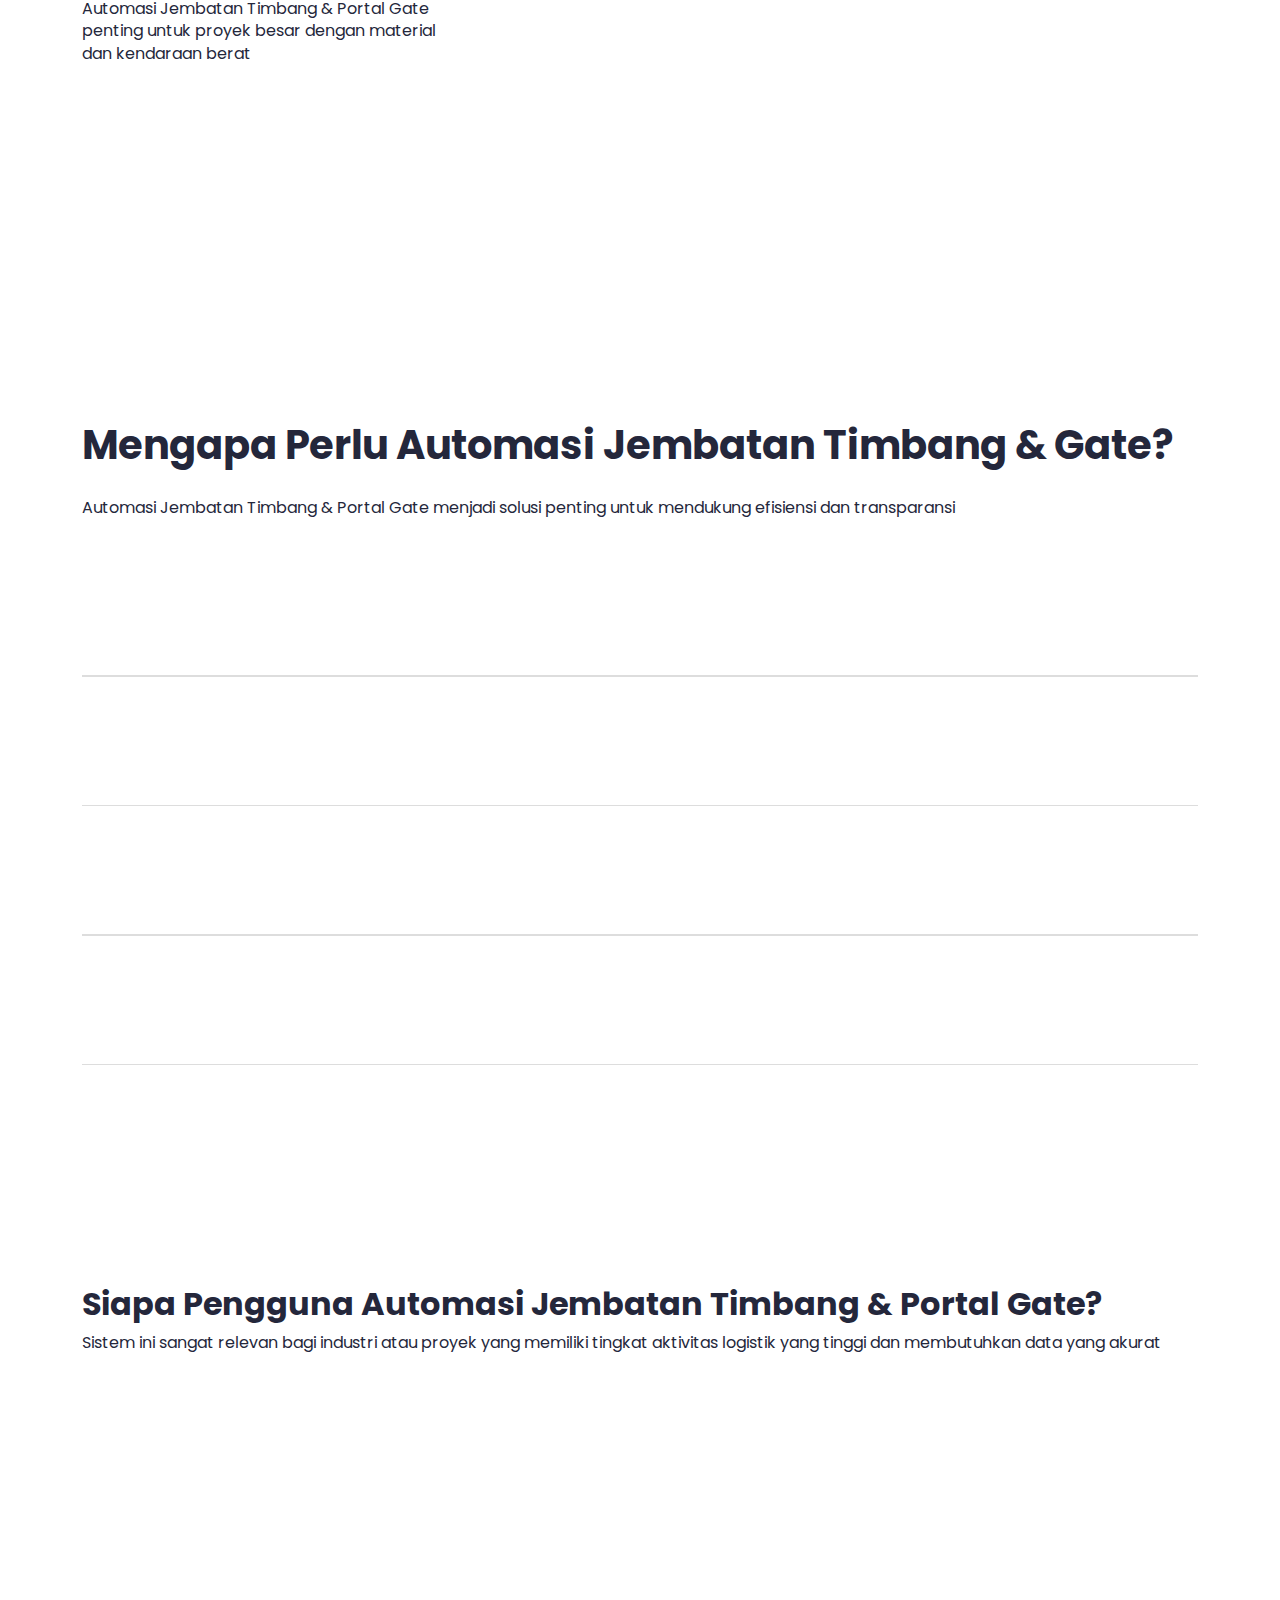
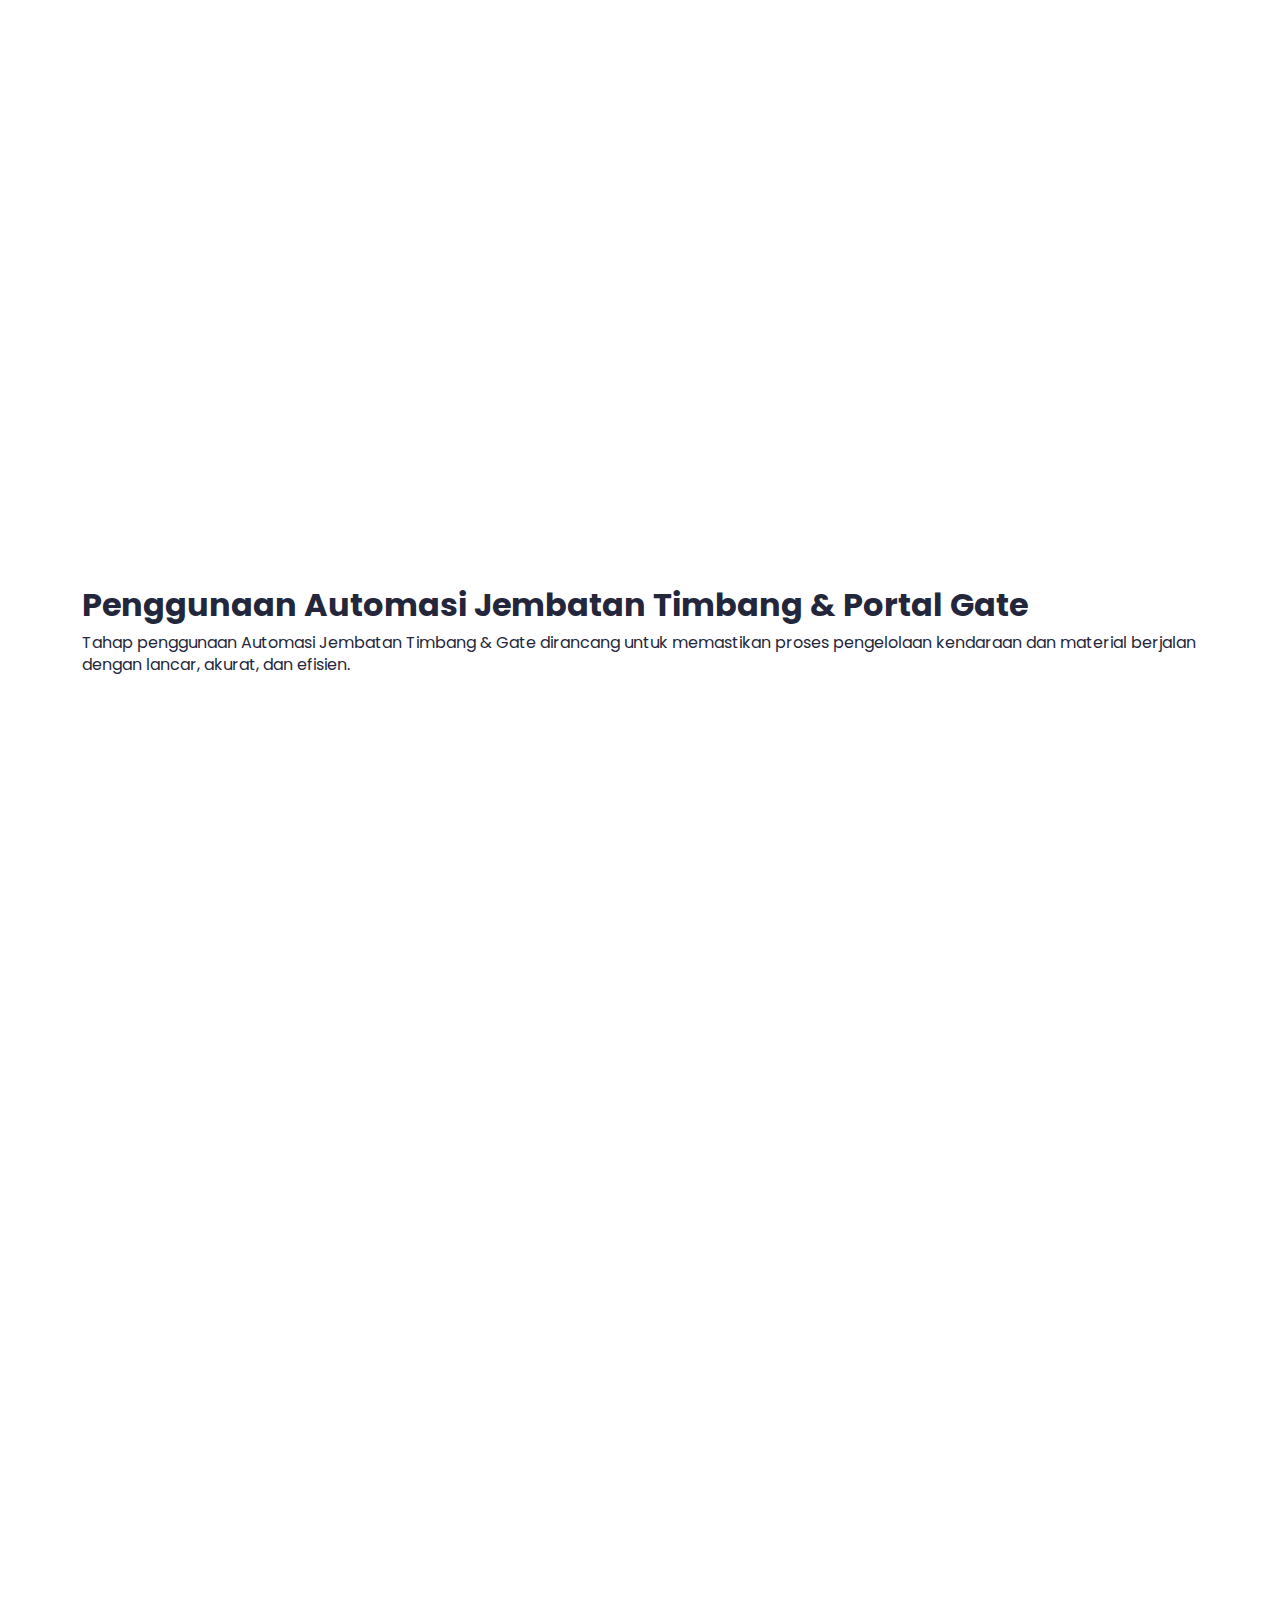
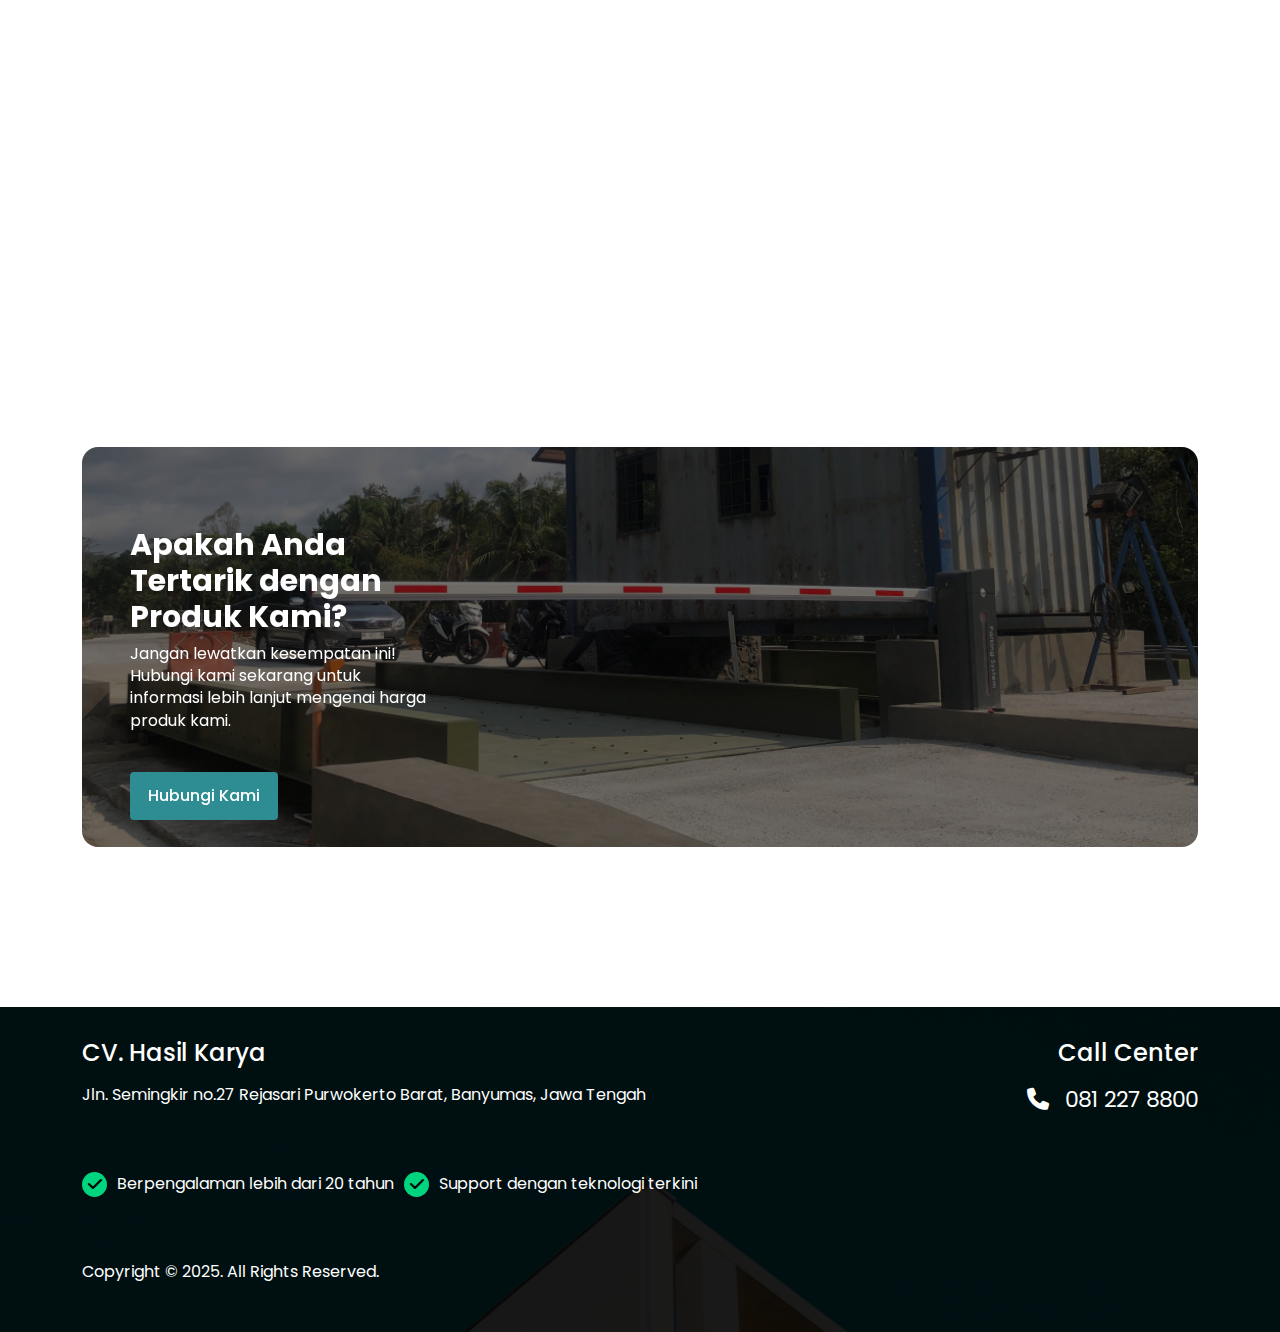
==== commit f99db1a6: "update" ====
--- a/html/automation-jembatan.html
+++ b/html/automation-jembatan.html
@@ -481,7 +481,7 @@
         <div class="card card-interest">
             <div class="row">
                 <div class="col-4">
-                    <div class="card-body card-body-interest text-center">
+                    <div class="card-body card-body-interest">
                         <h4 class="card-title-interest">Apakah Anda Tertarik dengan Produk Kami?</h4>
                         <p class="card-text">
                             Jangan lewatkan kesempatan ini! Hubungi kami sekarang untuk informasi lebih lanjut mengenai
--- a/css/automation-jembatan.css
+++ b/css/automation-jembatan.css
@@ -181,7 +181,6 @@
     font-weight: bold; /* Atur ketebalan teks */
     color: #000; /* Warna teks */
     line-height: 1.4; /* Spasi antar baris */
-    text-transform: capitalize; /* Ubah kapitalisasi teks */
     margin: 1.5rem 0; /* Atur jarak atas dan bawah */
   }
   .hero-text {
@@ -189,7 +188,6 @@
     font-family: 'poppins'; /* Ganti font */
     color: #24273B; /* Warna teks */
     line-height: 1.4; /* Spasi antar baris */
-    text-transform: capitalize; /* Ubah kapitalisasi teks */
     margin: 1.5rem 0; /* Atur jarak atas dan bawah */
   }
   .btn-hero-custom {
@@ -293,7 +291,6 @@
     font-family: 'poppins'; /* Ganti font */
     color: #24273B; /* Warna teks */
     line-height: 1.4; /* Spasi antar baris */
-    text-transform: capitalize; /* Ubah kapitalisasi teks */
     margin: 1.5rem 0; /* Atur jarak atas dan bawah */
   }
   .card-usage {
@@ -315,7 +312,7 @@
         font-family: 'poppins'; 
         color: #24273B; /* Warna teks */
         line-height: 1.4; /* Spasi antar baris */
-        text-transform: capitalize; /* Ubah kapitalisasi teks */
+  
         margin: 1.5rem 0; /* Atur jarak atas dan bawah */
     }
     .number-text-container {
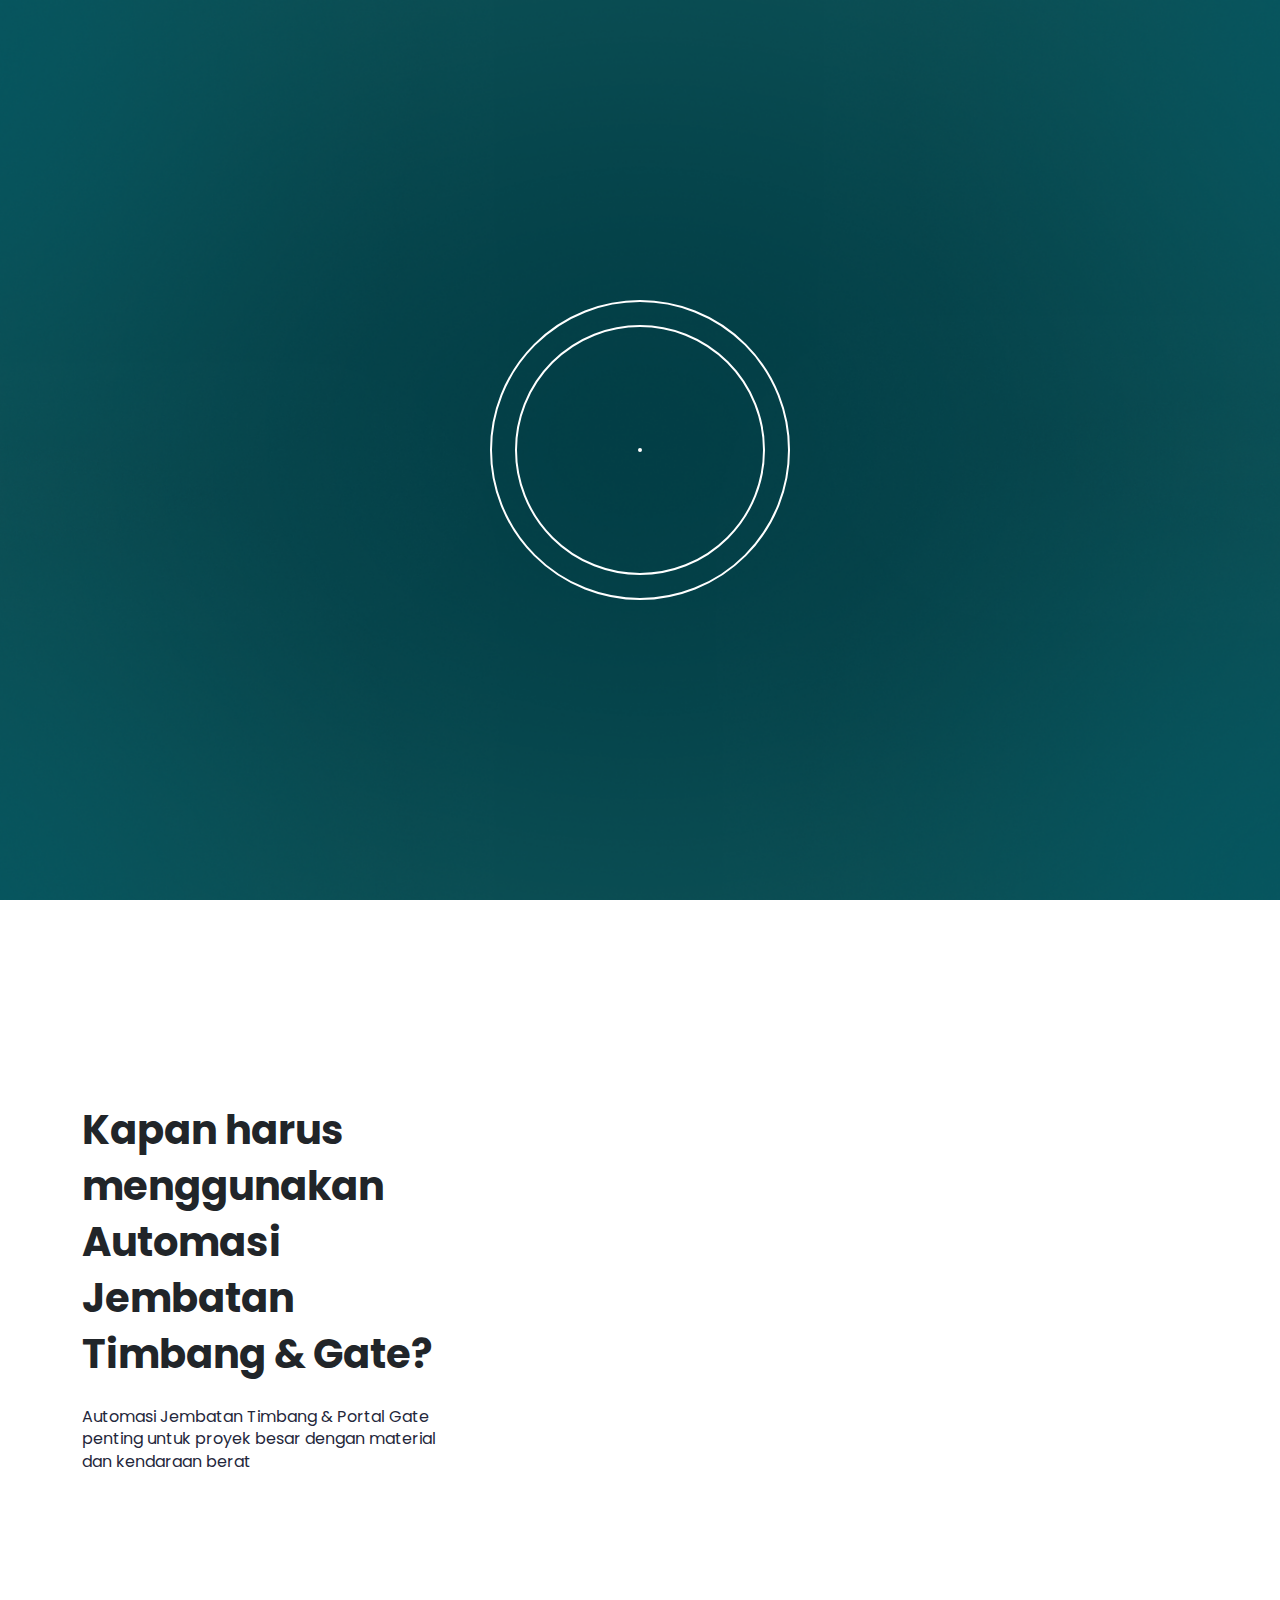
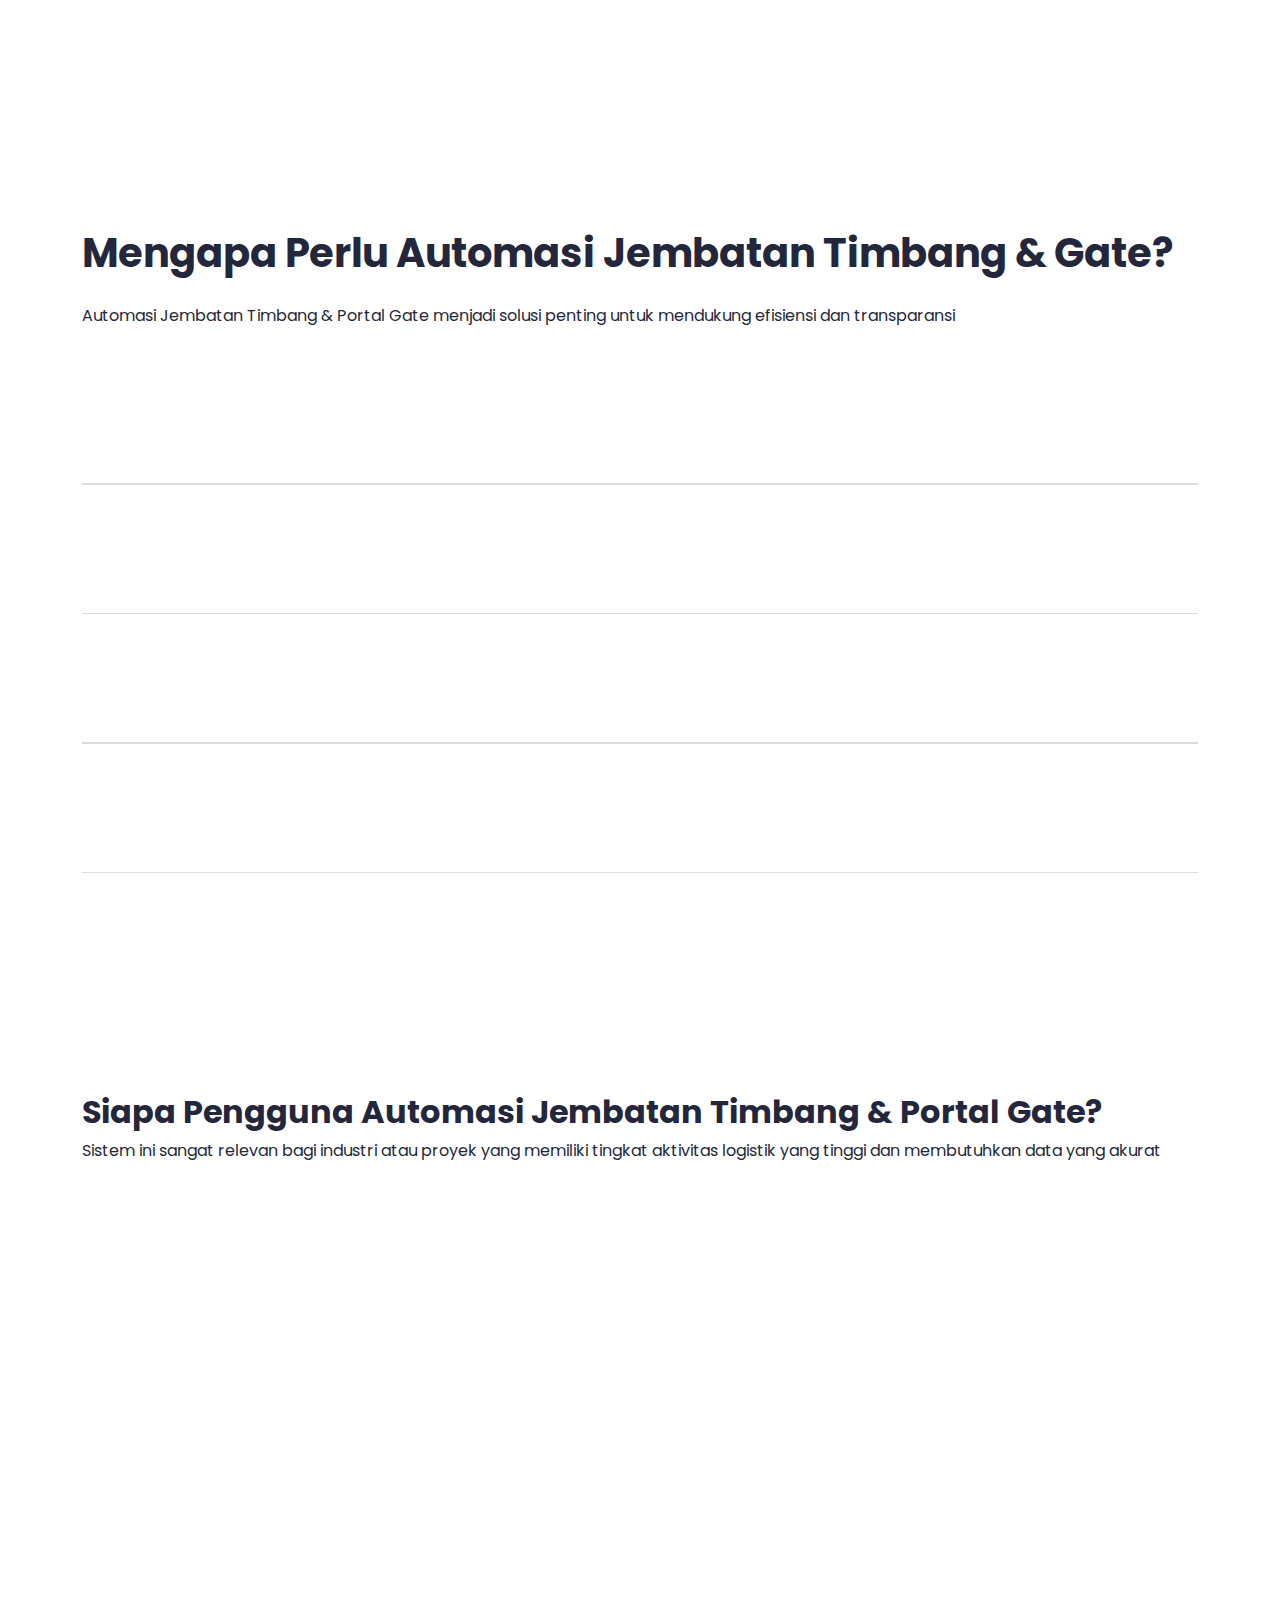
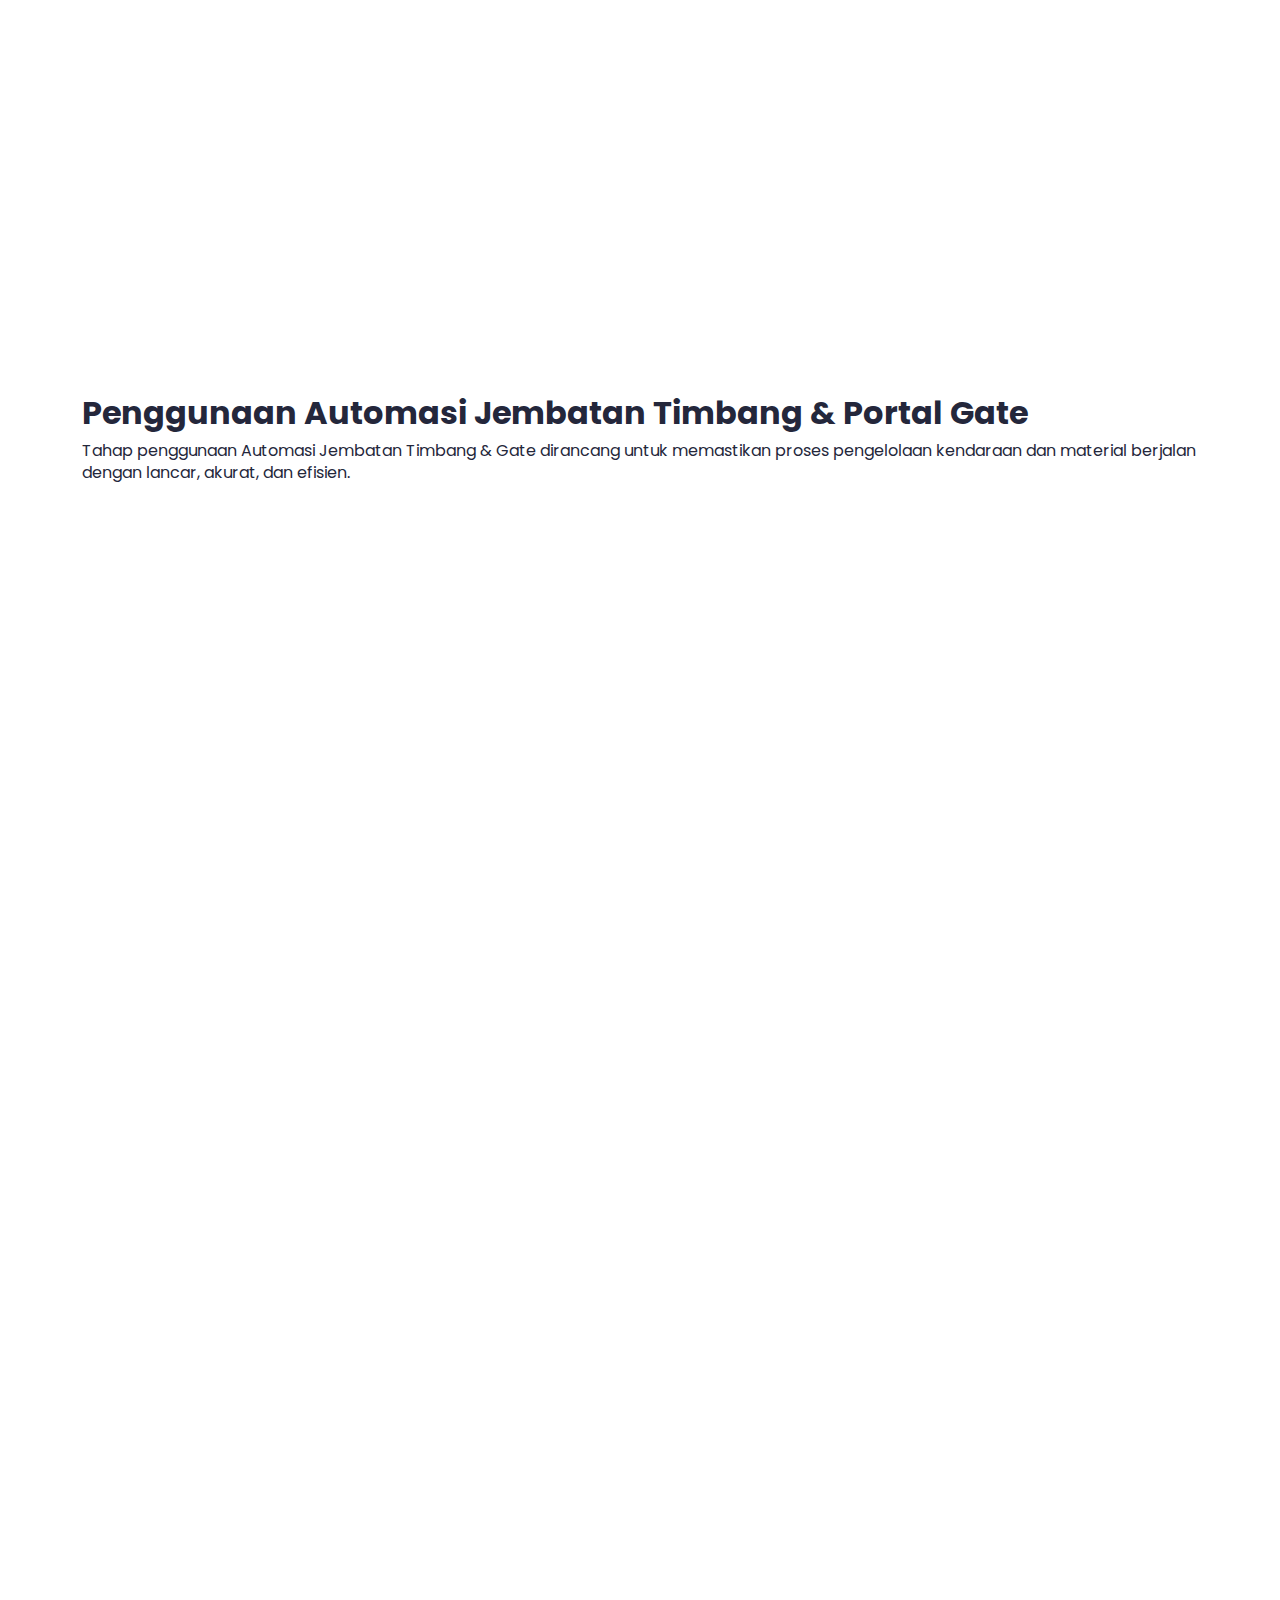
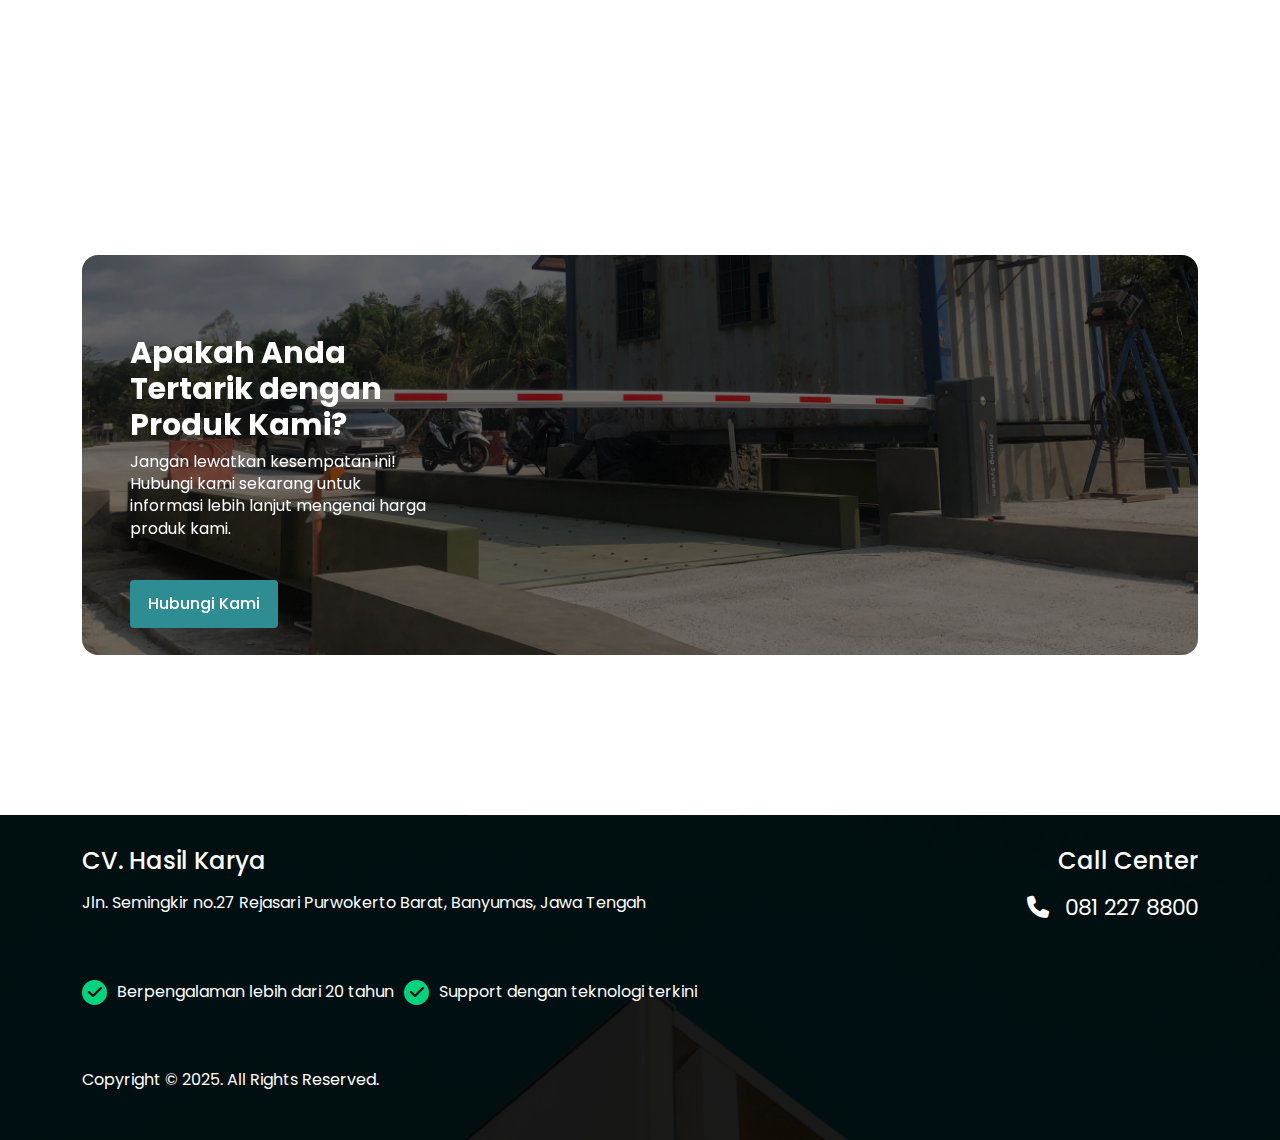
==== commit 3678954f: "update" ====
--- a/html/automation-jembatan.html
+++ b/html/automation-jembatan.html
@@ -16,6 +16,12 @@
 </head>
 
 <body>
+    <div id="splash-screen">
+        <img src="../public/logo/logo-hasil-karya.png" alt="Logo" id="splash-logo">
+        <div class="circle"></div>
+        <div class="circle"></div>
+        <div class="circle"></div>
+    </div>
     <!-- navbar start -->
     <nav class="navbar navbar-expand-lg navbar-light bg-light fixed-top">
         <a class="navbar-brand" href="../html/index.html">
@@ -69,7 +75,7 @@
                 </li>
             </ul>
             <div class="dropdown login-dropdown">
-                <a class="btn btn-secondary dropdown-toggle" href="#" role="button" id="dropdownMenuLink"
+                <a class="btn btn-secondary dropdown-toggle dropdown-toggle-login" href="#" role="button" id="dropdownMenuLink"
                     data-toggle="dropdown" aria-haspopup="true" aria-expanded="false">
                     Login   
                 </a>
@@ -548,6 +554,19 @@
           once: true, 
         });
       </script>
+          <script>
+            window.addEventListener('load', () => {
+                const splashScreen = document.getElementById('splash-screen');
+                const content = document.getElementById('content');
+    
+                setTimeout(() => {
+                    splashScreen.style.opacity = '0';
+                    splashScreen.style.display = 'none';
+                    content.style.display = 'block';
+                }, 3000); // Waktu splash screen (3 detik)
+            });
+        </script>
+    
     <script src="https://cdn.jsdelivr.net/npm/bootstrap@5.3.3/dist/js/bootstrap.bundle.min.js"
         integrity="sha384-YvpcrYf0tY3lHB60NNkmXc5s9fDVZLESaAA55NDzOxhy9GkcIdslK1eN7N6jIeHz"
         crossorigin="anonymous"></script>
--- a/css/automation-jembatan.css
+++ b/css/automation-jembatan.css
@@ -31,6 +31,95 @@
     margin-bottom: 10rem;
 }
 /* container spacing */
+
+/* Style Splash Screen */
+#splash-screen {
+  position: fixed;
+  width: 100%;
+  height: 100%;
+  background: url('../public/splash-background.png') no-repeat center center;
+  background-size: cover;
+  display: flex;
+  justify-content: center;
+  align-items: center;
+  z-index: 9999;
+  overflow: hidden;
+  transition: opacity 1s ease-out; /* Efek fade-out */
+}
+
+/* Gaya untuk logo */
+#splash-logo {
+  width: 150px; /* Ukuran logo */
+  height: auto;
+  opacity: 0;
+  transform: scale(2.5);
+  animation: fadeInZoom 1.5s ease-out forwards;
+  z-index: 10;
+}
+
+/* Lingkaran Animasi */
+.circle {
+  position: absolute;
+  border: 2px solid white;
+  border-radius: 50%;
+  animation: spin 2s linear infinite, fadeInOut 2.5s ease-in-out infinite;
+}
+
+.circle:nth-child(1) {
+  width: 200px;
+  height: 200px;
+  animation-delay: 0s;
+}
+
+.circle:nth-child(2) {
+  width: 250px;
+  height: 250px;
+  animation-delay: 0.5s;
+}
+
+.circle:nth-child(3) {
+  width: 300px;
+  height: 300px;
+  animation-delay: 1s;
+}
+
+/* Animasi fade-in + zoom-in logo */
+@keyframes fadeInZoom {
+  0% {
+    opacity: 0;
+    transform: scale(2.5);
+  }
+  100% {
+    opacity: 1;
+    transform: scale(1.3);
+  }
+}
+
+/* Animasi rotasi lingkaran */
+@keyframes spin {
+  0% {
+    transform: rotate(0deg);
+  }
+  100% {
+    transform: rotate(360deg);
+  }
+}
+
+/* Animasi fade-in-out untuk lingkaran */
+@keyframes fadeInOut {
+  0%, 100% {
+    opacity: 0;
+  }
+  50% {
+    opacity: 1;
+  }
+}
+
+/* Sembunyikan konten utama saat splash screen tampil */
+#content {
+  display: none;
+}
+/*  */
 
 /* navbar css */
 * {
@@ -40,7 +129,7 @@
 }
 
 body {
-  padding-top: 12rem;
+  /* padding-top: 12rem; */
   margin-top: 0;
 }
 
@@ -161,7 +250,7 @@
 /* Dropdown Login */
 #dropdownMenuLink {
   background-color: #2E8C93;
-  padding: 12px 18px; 
+  padding: 12px 60px; 
   color: white;
   border: none;
   outline: none;
@@ -171,6 +260,9 @@
   background-color:#2E8C93;
   color: white;
   padding: 1rem;
+}
+.dropdown-toggle-login::after {
+  display: none;
 }
   /* navbar css end */
 
@@ -523,5 +615,17 @@
     flex-direction: column; /* Elemen dalam satu kolom */
     gap: 5px; /* Kurangi jarak antar elemen */
   }
-}
-
+  .card-interest .row {
+    flex-direction: column;
+}
+
+.card-interest .col-4,
+.card-interest .col-8 {
+    width: 100%;
+}
+
+.card-interest-img img {
+    margin-top: 2rem;
+}
+}
+
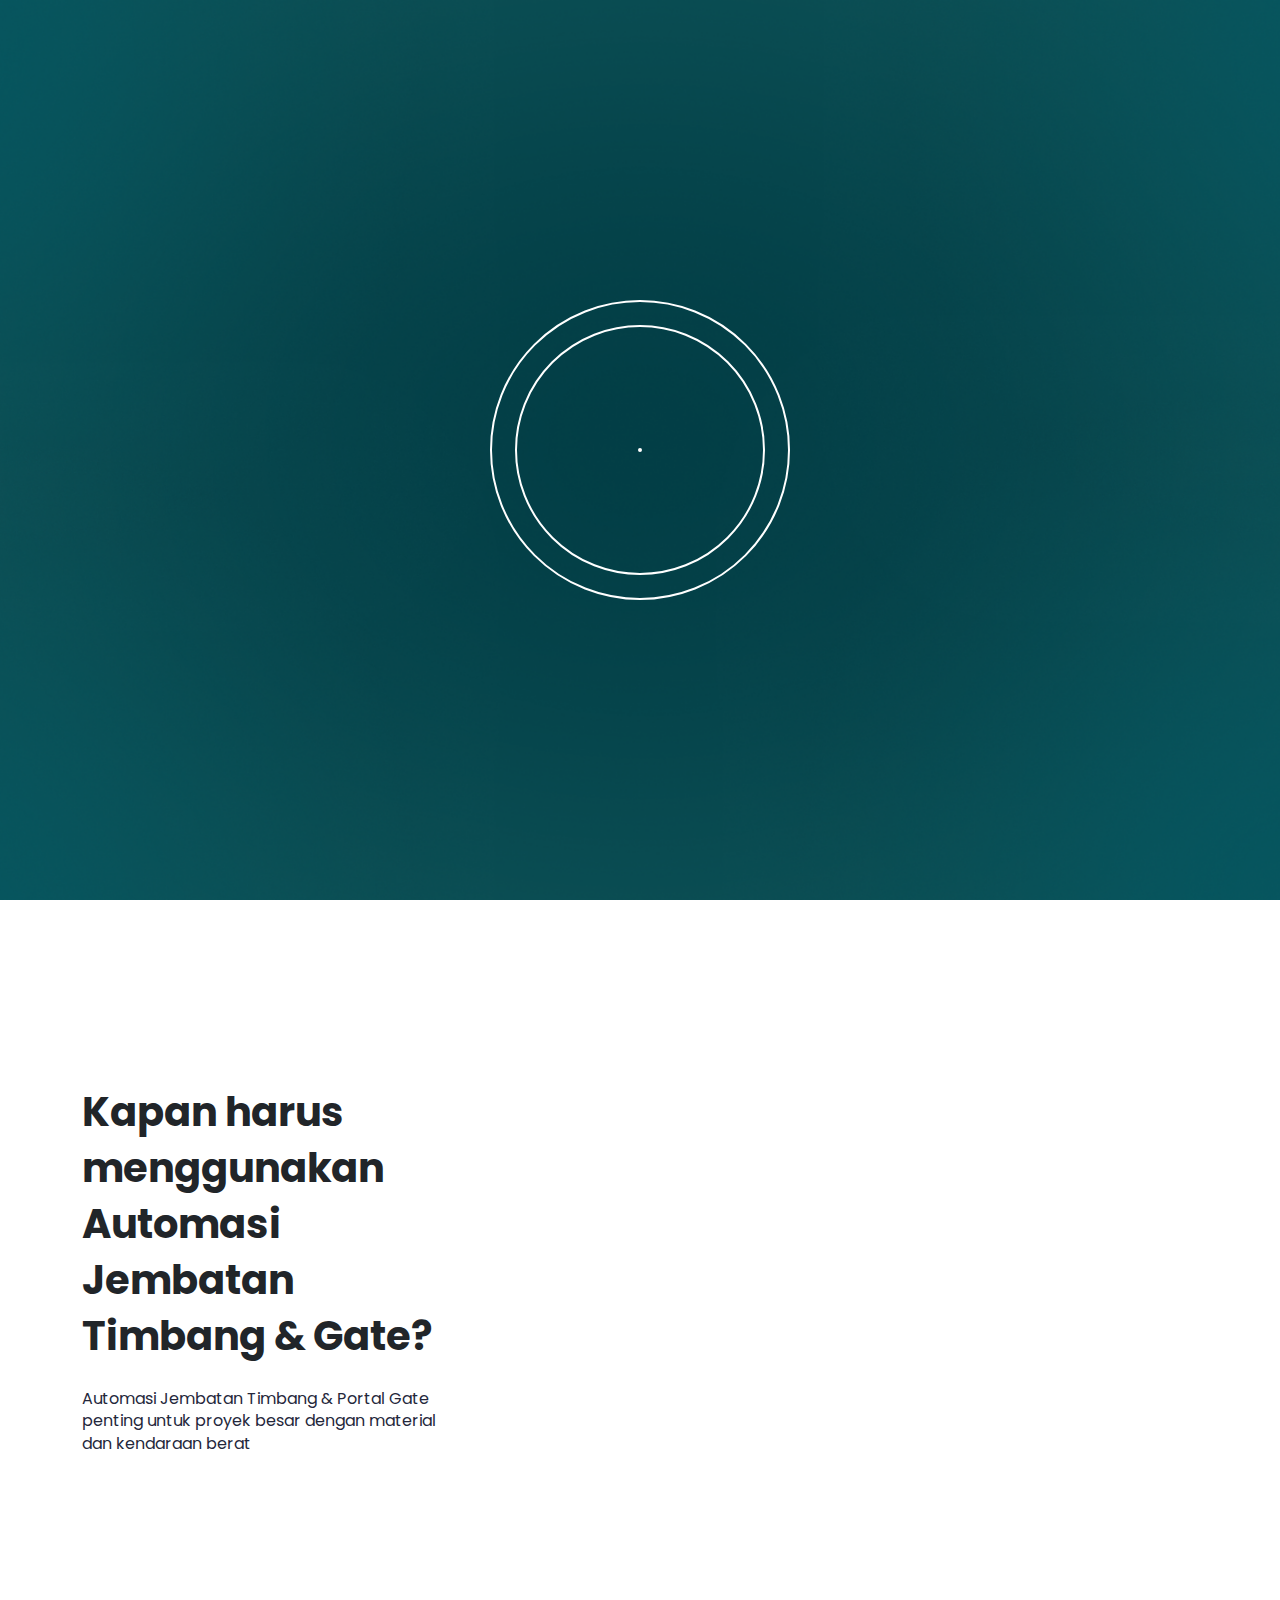
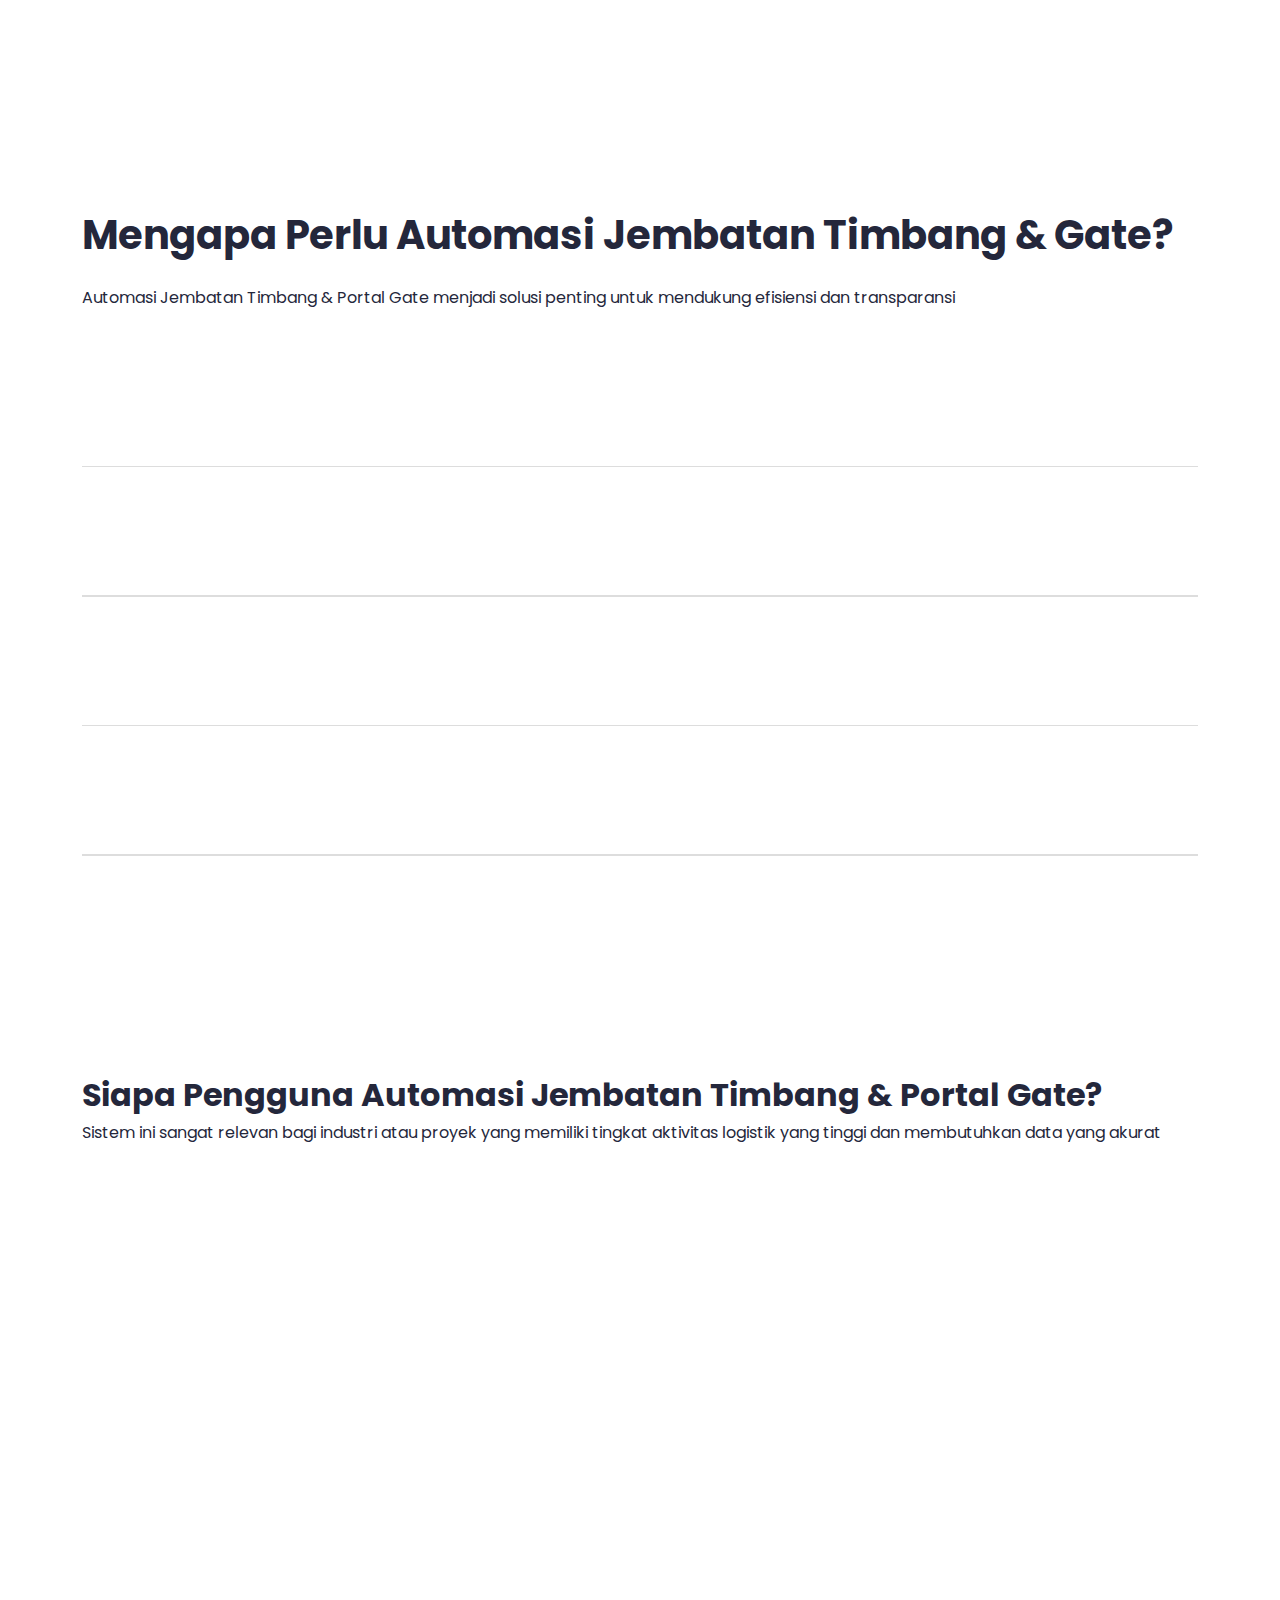
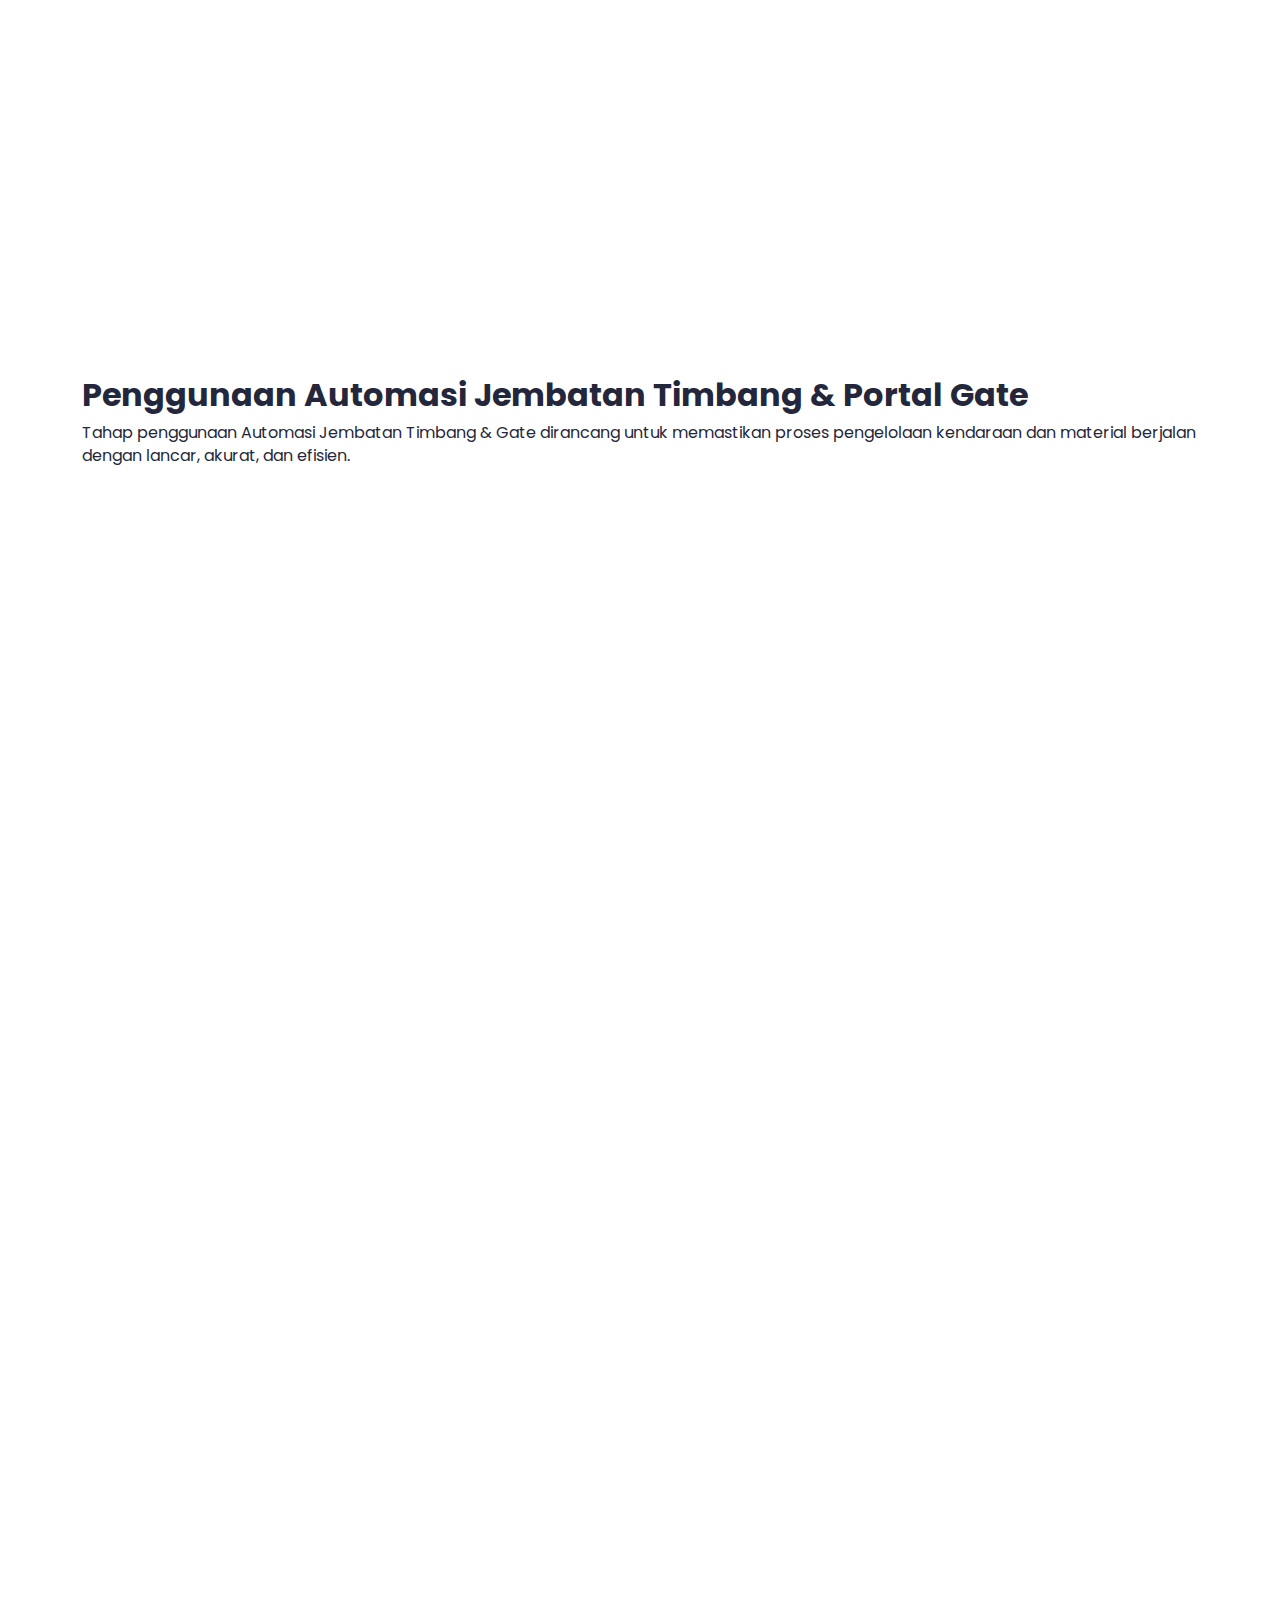
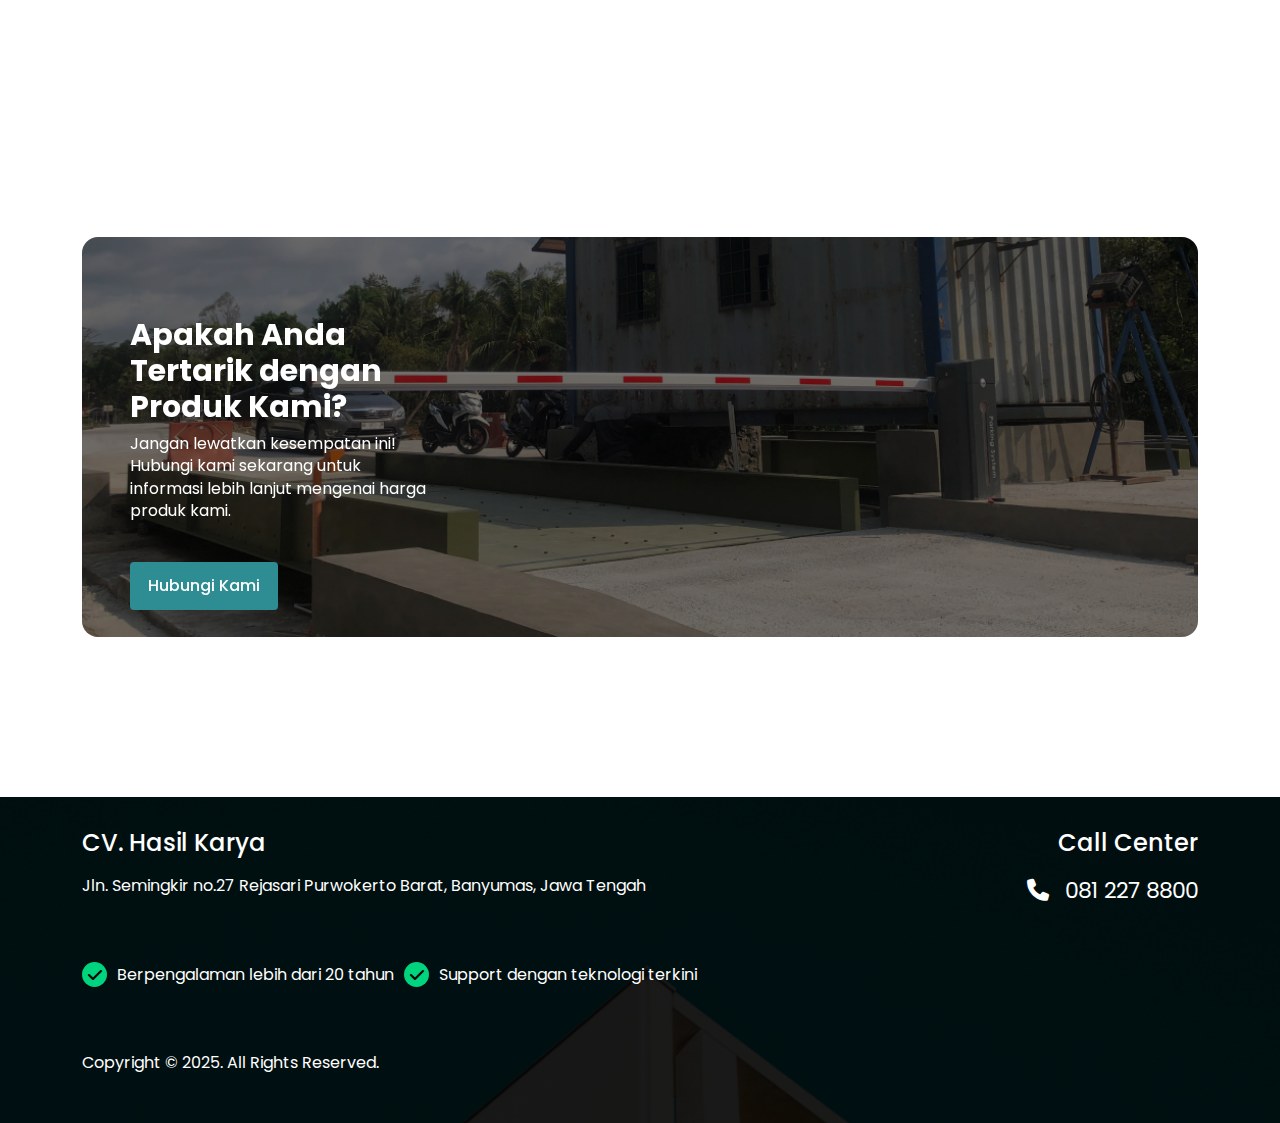
==== commit 1517d296: "update" ====
--- a/html/automation-jembatan.html
+++ b/html/automation-jembatan.html
@@ -102,7 +102,7 @@
         </div>
 
         <div class="automation-jembatan-hero">
-            <img src="../public/automation-jembatan/automation-hero.png" alt="Automation Jembatan Timbang">
+            <img src="../public/automation-jembatan/automation-hero.png" alt="Automation Jembatan Timbang" class="img-fluid">
         </div>
 
     </div>
--- a/css/automation-jembatan.css
+++ b/css/automation-jembatan.css
@@ -10,7 +10,8 @@
   margin-top: 10rem;
 }
 .container-hero {
-  padding: 3rem;
+  padding: 3rem; 
+  min-height: 100vh; 
 }
 
 /* container spacing */
@@ -129,7 +130,7 @@
 }
 
 body {
-  /* padding-top: 12rem; */
+  /* padding-top: 9rem; */
   margin-top: 0;
 }
 
@@ -577,11 +578,22 @@
   .hero-label {
     font-size: 24px; 
   }
+  .container-when {
+    margin-top: 1rem;
+}
+.container-hero {
+  padding: 1rem; 
+
+}
+  .automation-jembatan-hero {
+    display: flex;
+    justify-content: center; /* Agar gambar tetap di tengah */
+  }
+
   .automation-jembatan-hero img {
-    max-width: 100%; /* Gambar tidak akan melebihi lebar container */
-    height: 100px; /* Menjaga proporsi gambar */
-    display: block; 
-    margin: 20px auto; 
+    width: 90%; /* Sesuaikan dengan 90% dari container */
+    max-width: 500px; /* Maksimal lebar gambar agar tidak terlalu besar */
+    height: auto; /* Mempertahankan proporsi */
   }
   .automation-bridge-label {
     font-size: 24px; 
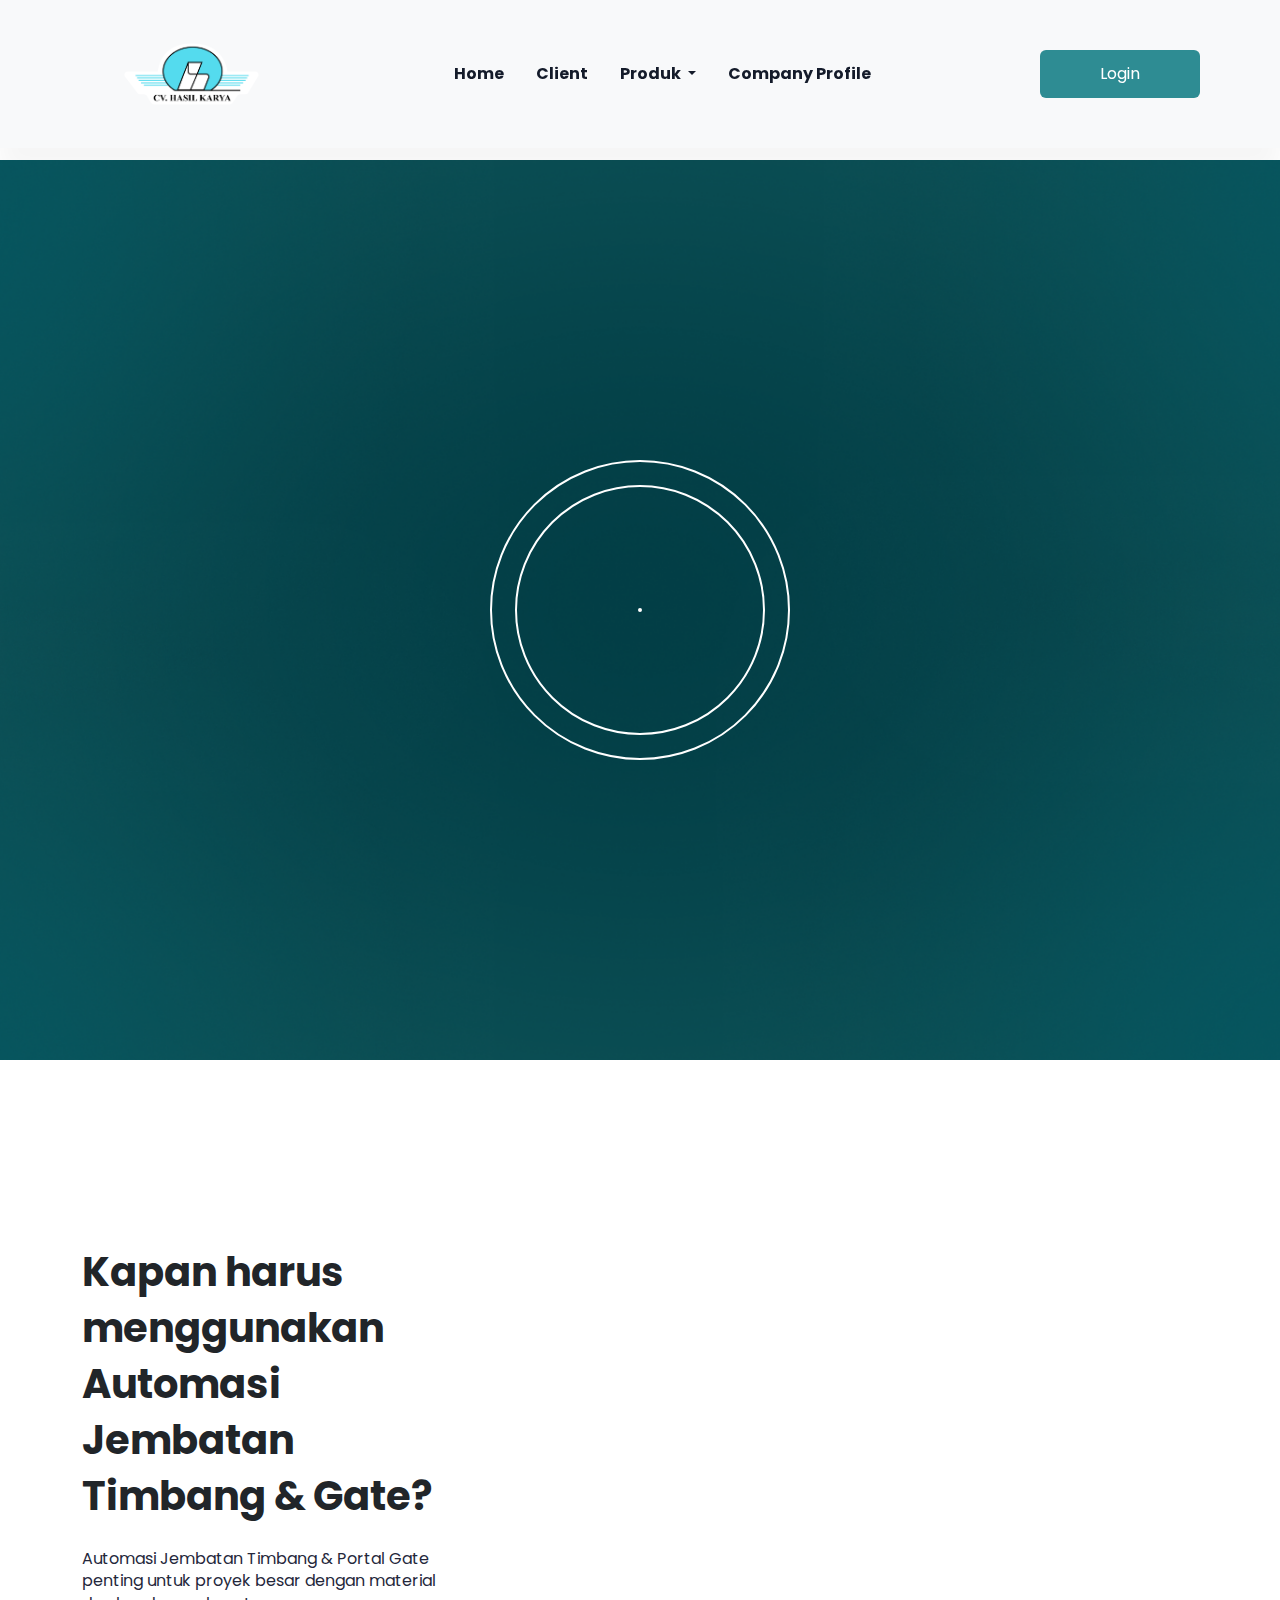
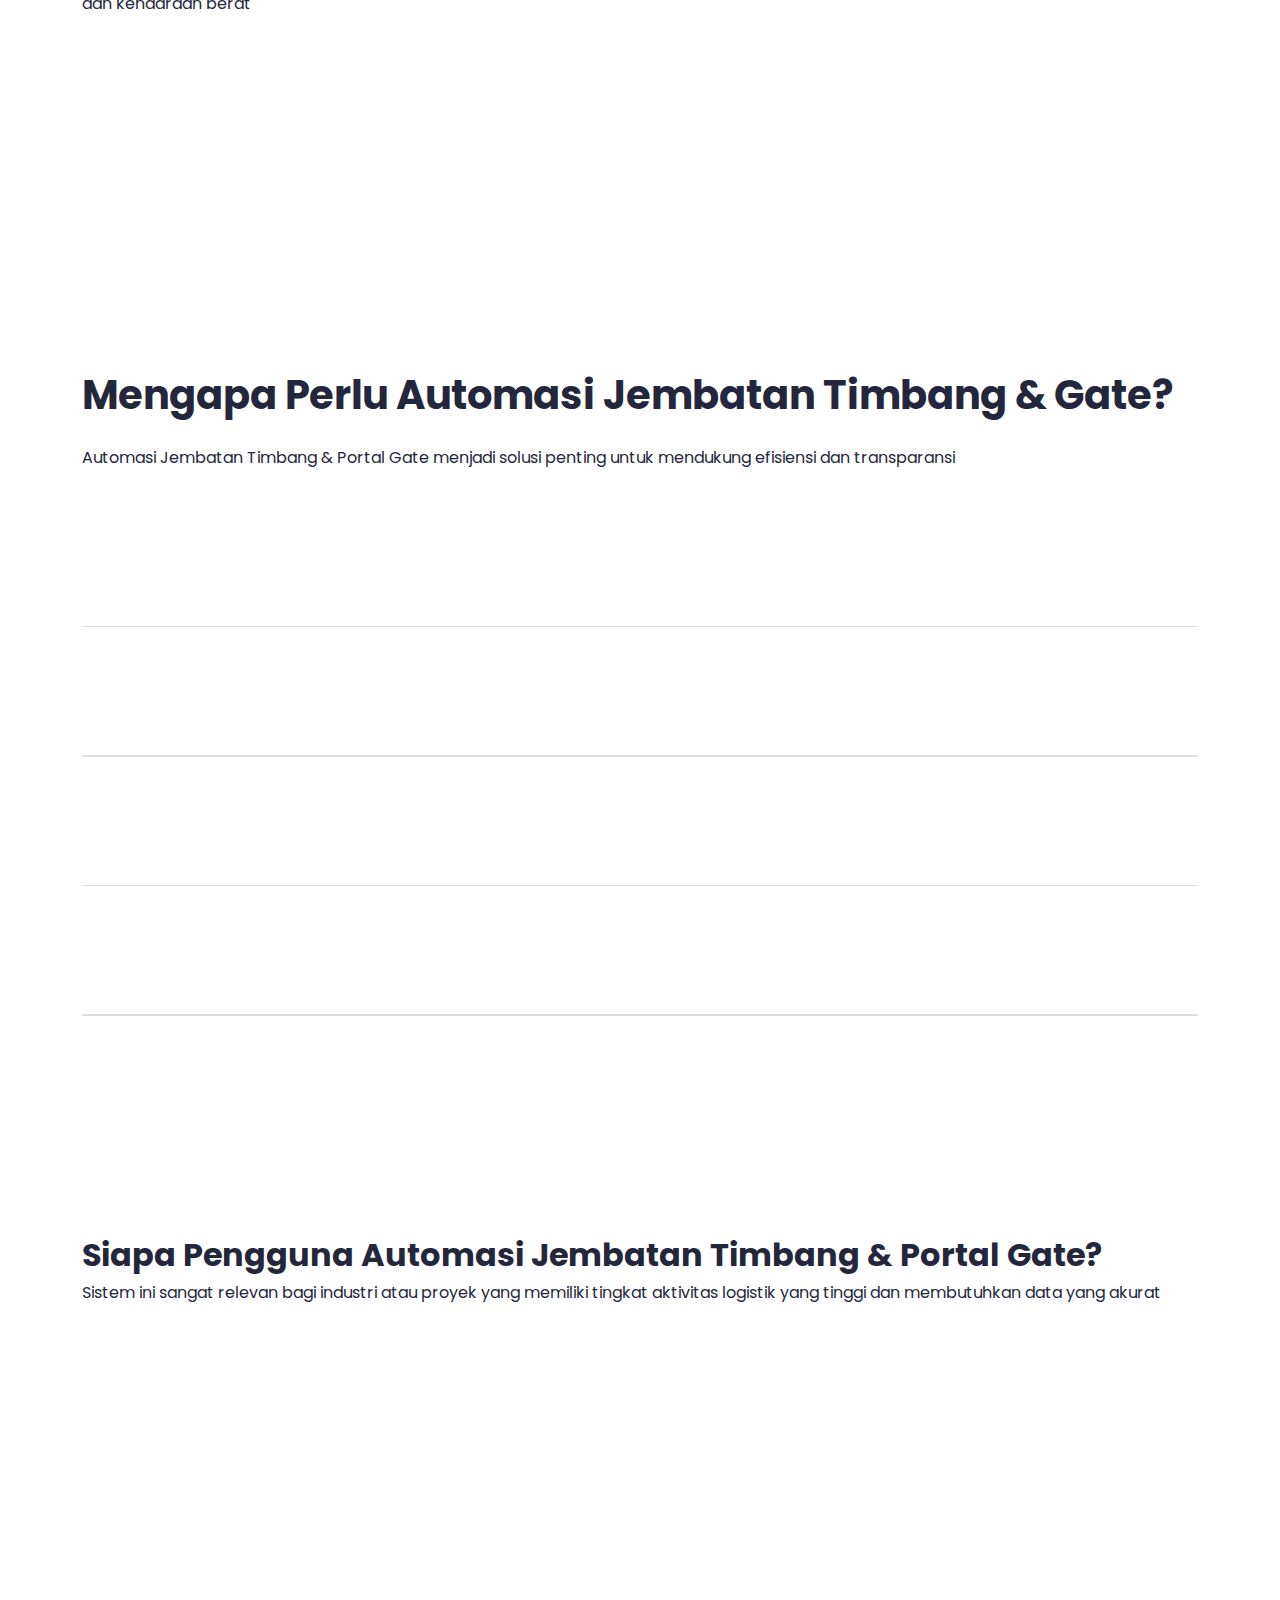
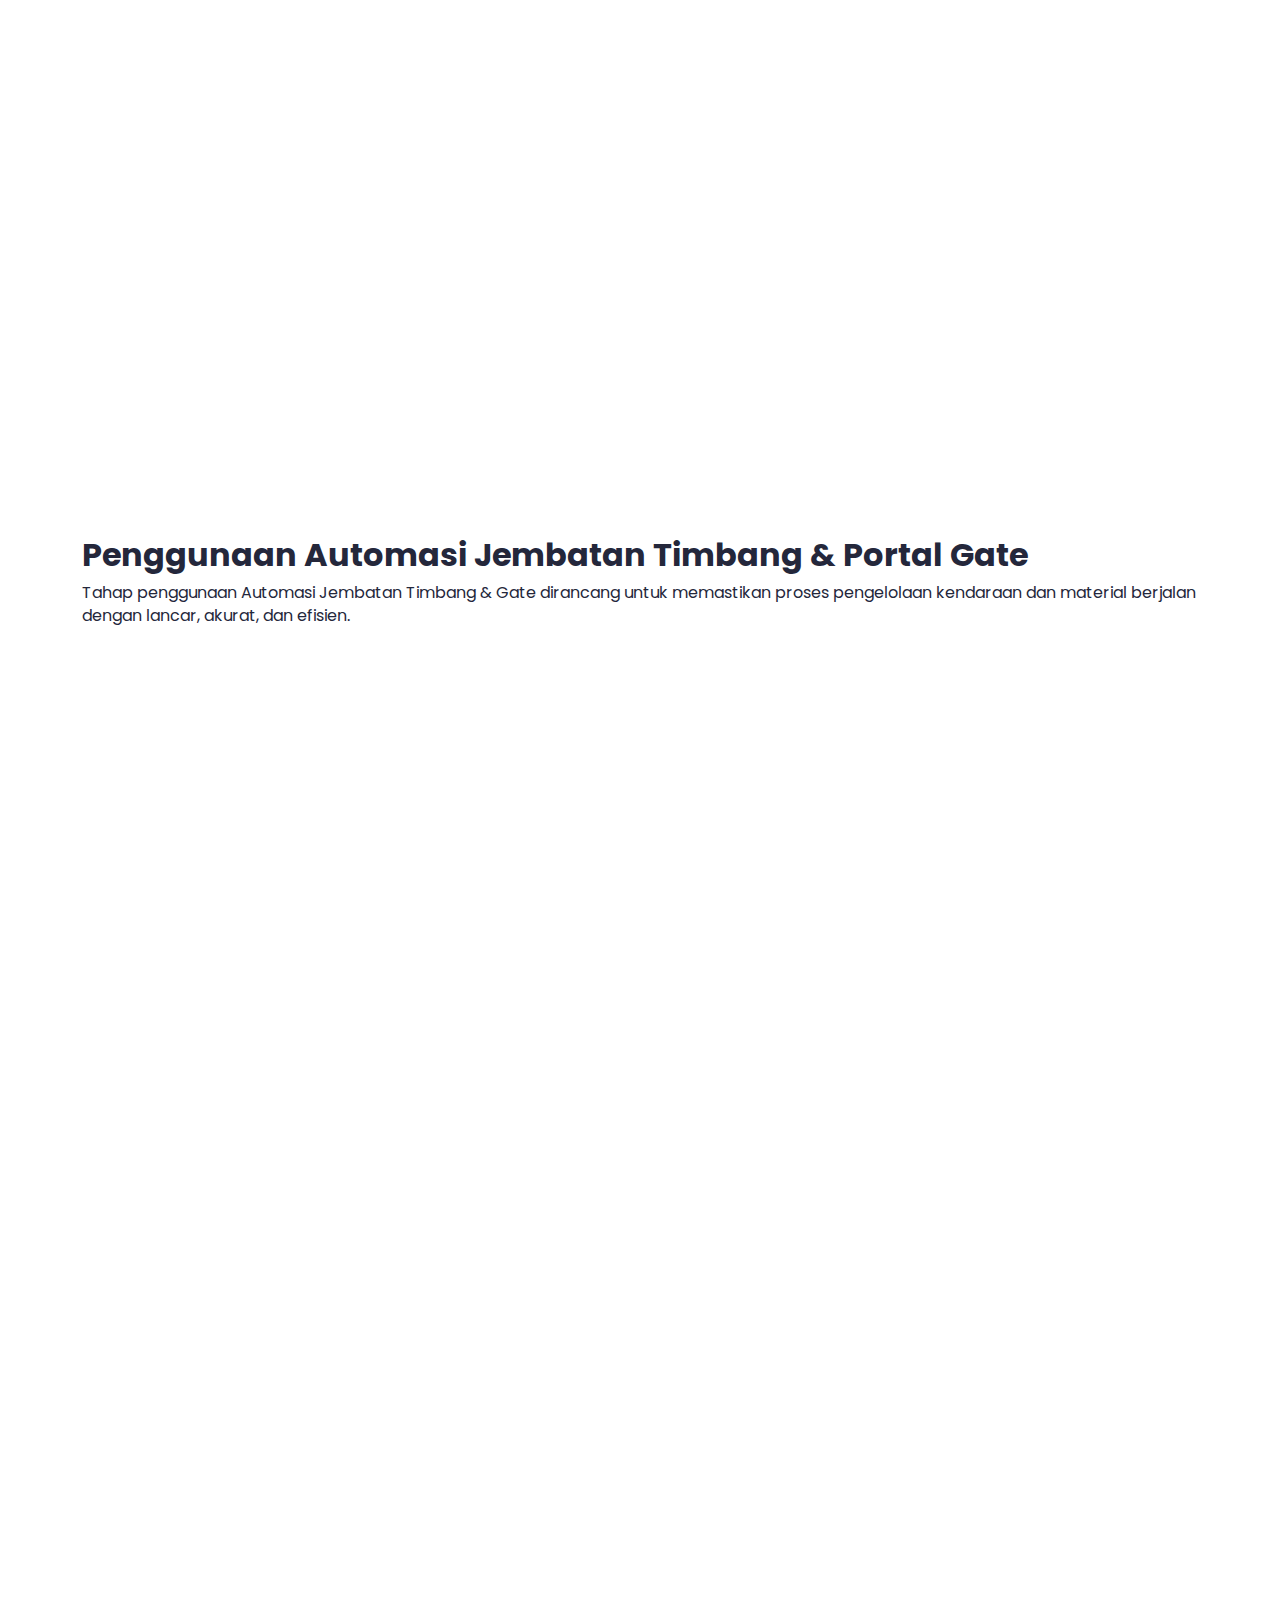
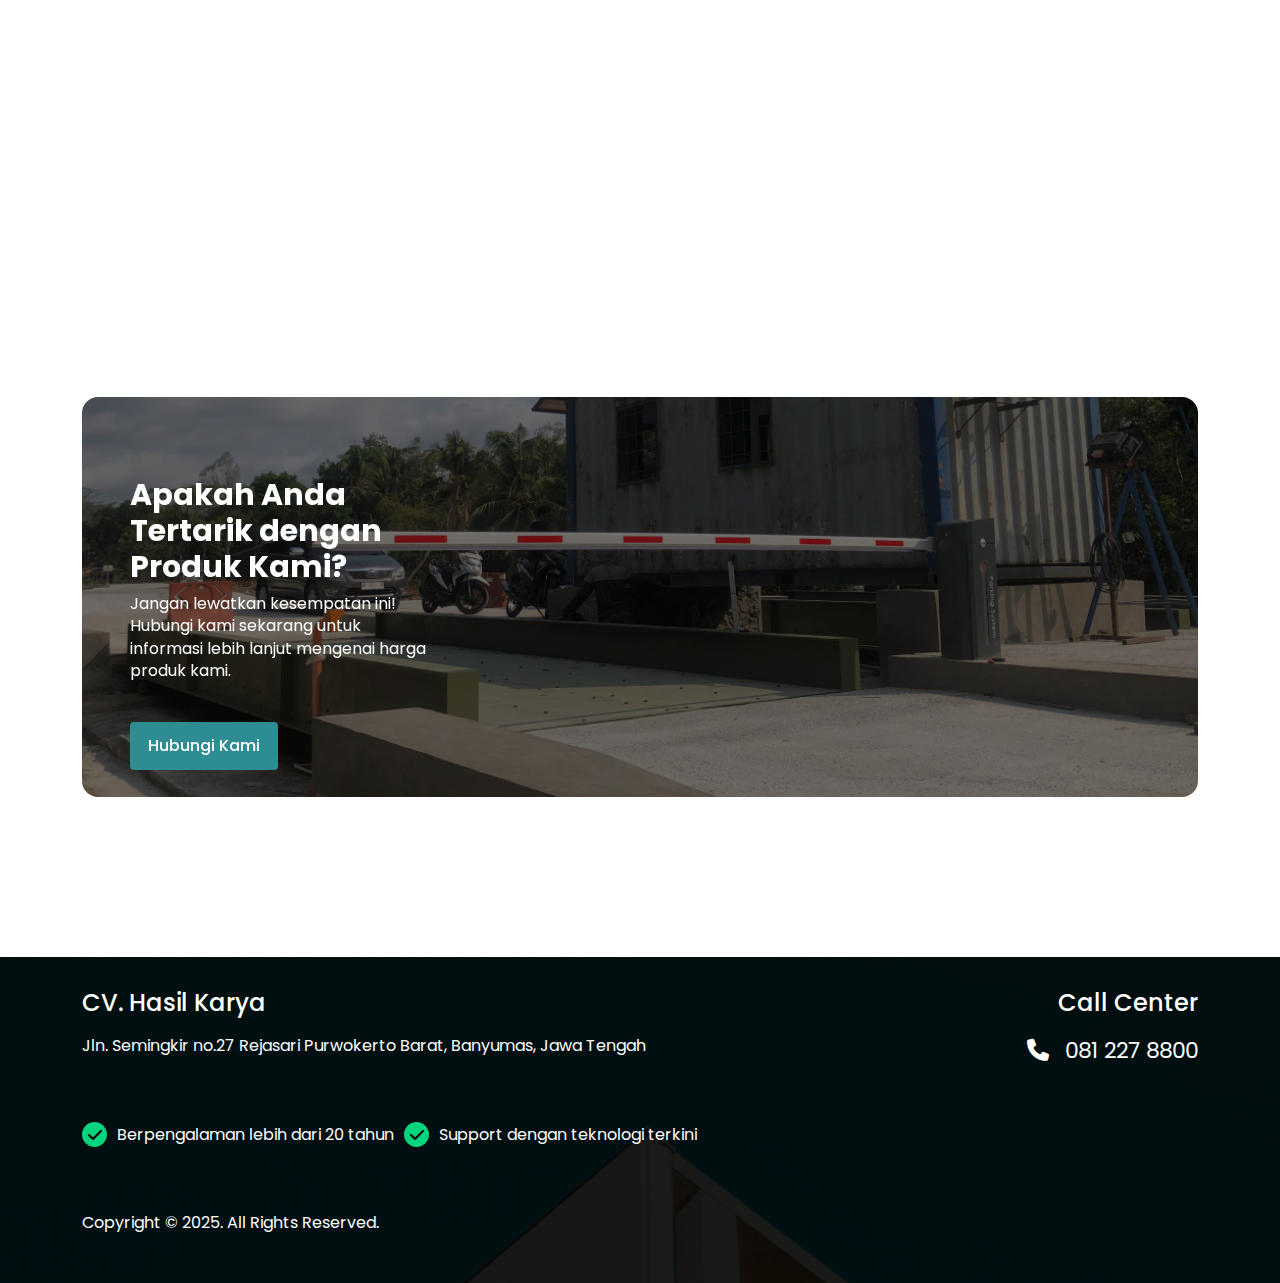
==== commit 23ce20d9: "update" ====
--- a/html/automation-jembatan.html
+++ b/html/automation-jembatan.html
@@ -63,7 +63,8 @@
                             <a class="dropdown-item" href="../html/fuel-system.html">Fuel System Dispenser Solar</a>
                             <a class="dropdown-item" href="../html/ews.html">Early Warning System Banjir dan Gempa
                                 Bumi</a>
-                            <a class="dropdown-item" href="../html/automation-jembatan.html">Automation Jembatan Timbang
+                            <a class="dropdown-item" href="../html/automation-jembatan.html">
+                                Automation Jembatan Timbang
                                 & Portal Gate</a>
                             <a class="dropdown-item" href="#">Solar Cell</a>
                             <a class="dropdown-item" href="#">CCTV Wireless Proyek</a>
@@ -71,13 +72,13 @@
                     </div>
                 </li>
                 <li class="nav-item">
-                    <a class="nav-link" href="about.html">Company Profile</a>
+                    <a class="nav-link" href="../html/document.html">Company Profile</a>
                 </li>
             </ul>
             <div class="dropdown login-dropdown">
-                <a class="btn btn-secondary dropdown-toggle dropdown-toggle-login" href="#" role="button" id="dropdownMenuLink"
-                    data-toggle="dropdown" aria-haspopup="true" aria-expanded="false">
-                    Login   
+                <a class="btn btn-secondary dropdown-toggle dropdown-toggle-login" href="#" role="button"
+                    id="dropdownMenuLink" data-toggle="dropdown" aria-haspopup="true" aria-expanded="false">
+                    Login
                 </a>
                 <div class="dropdown-menu" aria-labelledby="dropdownMenuLink">
                     <a class="dropdown-item login" href="https://ews.hasilkarya.co.id">Login EWS</a>
@@ -218,7 +219,7 @@
 
         <div class="automation-bridge-list">
             <div class="row mt-5">
-                <div class="col" data-aos="fade-right" data-aos-delay="100">
+                <div class="col-lg-6 col-md-6 col-sm-12" data-aos="fade-right" data-aos-delay="100">
                     <div class="d-flex align-items-start">
                         <div class="number-circle-green" style="color: #24273B; font-family: 'poppins';">01</div>
                         <h3 style="color: #24273B; font-family: 'poppins'; margin-left: 1rem; margin-top: 7px;">
@@ -226,7 +227,7 @@
                         </h3>
                     </div>
                 </div>
-                <div class="col" data-aos="fade-right" data-aos-delay="200">
+                <div class="col-lg-6 col-md-6 col-sm-12" data-aos="fade-right" data-aos-delay="200">
                     <p style="color: #5D5D5D; font-family: 'poppins';">
                         Proses penimbangan dan kontrol akses yang dilakukan secara otomatis dapat mengurangi waktu dan
                         tenaga yang diperlukan dibandingkan metode manual.
@@ -236,7 +237,7 @@
             <div class="line-list"></div>
 
             <div class="row">
-                <div class="col">
+                <div class="col-lg-6 col-md-6 col-sm-12">
                     <div class="d-flex align-items-start" data-aos="fade-right" data-aos-delay="300">
                         <div class="number-circle-blue" style="color: #24273B; font-family: 'poppins';">02</div>
                         <h3 style="color: #24273B; font-family: 'poppins'; margin-left: 1rem; margin-top: 7px;">
@@ -244,7 +245,7 @@
                         </h3>
                     </div>
                 </div>
-                <div class="col" data-aos="fade-right" data-aos-delay="400">
+                <div class="col-lg-6 col-md-6 col-sm-12" data-aos="fade-right" data-aos-delay="400">
                     <p style="color: #5D5D5D; font-family: 'poppins';">
                         Sistem ini mencegah terjadinya kesalahan pencatatan yang sering terjadi pada proses manual,
                         sehingga meminimalkan risiko kerugian akibat data yang tidak akurat.
@@ -254,7 +255,7 @@
             <div class="line-list"></div>
 
             <div class="row">
-                <div class="col">
+                <div class="col-lg-6 col-md-6 col-sm-12">
                     <div class="d-flex align-items-start" data-aos="fade-right" data-aos-delay="500">
                         <div class="number-circle-pink" style="color: #24273B; font-family: 'poppins';">03</div>
                         <h3 style="color: #24273B; font-family: 'poppins'; margin-left: 1rem; margin-top: 7px;">
@@ -262,7 +263,7 @@
                         </h3>
                     </div>
                 </div>
-                <div class="col" data-aos="fade-right" data-aos-delay="600">
+                <div class="col-lg-6 col-md-6 col-sm-12" data-aos="fade-right" data-aos-delay="600">
                     <p style="color: #5D5D5D; font-family: 'poppins';">
                         Data penimbangan dapat diakses secara real-time melalui platform berbasis website, sehingga
                         memastikan semua pihak terkait mendapatkan informasi yang transparan
@@ -272,7 +273,7 @@
             <div class="line-list"></div>
 
             <div class="row">
-                <div class="col">
+                <div class="col-lg-6 col-md-6 col-sm-12">
                     <div class="d-flex align-items-start" data-aos="fade-right" data-aos-delay="700">
                         <div class="number-circle-blue" style="color: #24273B; font-family: 'poppins';">04</div>
                         <h3 style="color: #24273B; font-family: 'poppins'; margin-left: 1rem; margin-top: 7px;">
@@ -280,7 +281,7 @@
                         </h3>
                     </div>
                 </div>
-                <div class="col" data-aos="fade-right" data-aos-delay="800">
+                <div class="col-lg-6 col-md-6 col-sm-12" data-aos="fade-right" data-aos-delay="800">
                     <p style="color: #5D5D5D; font-family: 'poppins';">
                         Dengan autentikasi menggunakan kartu identitas yang terintegrasi dengan website. sistem ini
                         mencegah penyalahgunaan akses, meningkatkan keamanan.
@@ -289,7 +290,7 @@
             </div>
             <div class="line-list"></div>
             <div class="row">
-                <div class="col">
+                <div class="col-lg-6 col-md-6 col-sm-12">
                     <div class="d-flex align-items-start" data-aos="fade-right" data-aos-delay="700">
                         <div class="number-circle-green" style="color: #24273B; font-family: 'poppins';">05</div>
                         <h3 style="color: #24273B; font-family: 'poppins'; margin-left: 1rem; margin-top: 7px;">
@@ -297,7 +298,7 @@
                         </h3>
                     </div>
                 </div>
-                <div class="col" data-aos="fade-right" data-aos-delay="800">
+                <div class="col-lg-6 col-md-6 col-sm-12" data-aos="fade-right" data-aos-delay="800">
                     <p style="color: #5D5D5D; font-family: 'poppins';">
                         Teknologi otomatis mengurangi keterlibatan manusia dalam penimbangan dan kontrol akses. Ini
                         meningkatkan produktivitas dan mengurangi risiko kesalahan operasional.
--- a/css/automation-jembatan.css
+++ b/css/automation-jembatan.css
@@ -130,10 +130,11 @@
 }
 
 body {
-  /* padding-top: 9rem; */
+  padding-top: 10rem;
   margin-top: 0;
 }
 
+/* Navbar styles */
 nav,
 .navbar {
   padding: 24px 80px;
@@ -144,10 +145,16 @@
   font-size: 16px;
   font-weight: 600;
   width: 100%;
+  position: fixed;
+  top: 0;
+  left: 0;
+  z-index: 1000;
 }
 
 .navbar-brand {
   padding-left: 2rem;
+  position: relative;
+  z-index: 1002;
 }
 
 .navbar-brand img {
@@ -175,6 +182,7 @@
   color: #135155;
 }
 
+/* Button styles */
 .btn-custom {
   background-color: #2E8C93;
   color: white;
@@ -190,13 +198,13 @@
   color: white;
 }
 
-/* Dropdown specific styles */
+/* Desktop dropdown styles */
 .dropdown-menu-custom {
   position: absolute;
   left: 50%;
   transform: translateX(-50%);
   min-width: 800px;
-  background-color:rgba(17, 111, 117, 0.9);
+  background-color: rgba(17, 111, 117, 0.9);
   border-radius: 16px;
   padding: 24px;
   border: none;
@@ -211,30 +219,30 @@
 .dropdown-column {
   flex: 1;
   padding: 0 20px;
+  min-width: 350px;
 }
 
 .dropdown-header {
   color: #fff;
   font-size: 16px;
   font-weight: 600;
-  padding: 0 0 12px 0;
+  padding: 1rem;
   margin-bottom: 16px;
-  padding: 1rem;
-  width: 350px;
+  width: 100%;
   height: 60px;
   background: rgba(255, 255, 255, 0.15);
   display: flex;
   align-items: center;
   justify-content: center;
+  border-radius: 8px;
 }
 
 .dropdown-item {
   color: #fff;
   font-size: 14px;
-  font-weight: 400;
   padding: 8px 0;
   background: transparent;
-  transition: color 0.2s ease, padding-left 0.3s ease-out; 
+  transition: color 0.2s ease, padding-left 0.3s ease-out;
 }
 
 .dropdown-item:hover {
@@ -242,28 +250,243 @@
   background: transparent;
   padding-left: 7px;
 }
-/* Active state for Product nav-item */
+
+/* Active state */
 .nav-item.dropdown .nav-link.active {
   color: #2E8C93;
   background-color: rgba(46, 140, 147, 0.1);
   border-radius: 4px;
 }
-/* Dropdown Login */
+
+/* Login dropdown styles */
 #dropdownMenuLink {
   background-color: #2E8C93;
-  padding: 12px 60px; 
+  padding: 12px 60px;
   color: white;
   border: none;
   outline: none;
 }
 
 .login-dropdown .dropdown-menu {
-  background-color:#2E8C93;
+  background-color: #2E8C93;
   color: white;
   padding: 1rem;
 }
+
 .dropdown-toggle-login::after {
   display: none;
+}
+
+.dropdown-toggle.active {
+  color: #2E8C93 !important;
+  background-color: rgba(46, 140, 147, 0.1);
+  border-radius: 4px;
+}
+
+/* Mobile styles */
+@media (max-width: 991.98px) {
+  nav, .navbar {
+    padding: 15px 20px;
+  }
+
+  .navbar-brand {
+    padding-left: 0;
+  }
+
+  .navbar-brand img {
+    max-height: 60px;
+  }
+
+  #navbarNav {
+    height: 100vh;
+    width: 100%;
+    position: fixed;
+    top: 0;
+    right: -100%;
+    background-color: rgba(255, 255, 255, 0.98);
+    transition: all 0.3s ease-in-out;
+    padding: 80px 1.5rem 2rem 1.5rem;
+    overflow-y: auto;
+    z-index: 1000;
+  }
+
+  #navbarNav.show {
+    right: 0;
+  }
+
+  .navbar-overlay {
+    display: block;
+    position: fixed;
+    top: 0;
+    left: 0;
+    width: 100%;
+    height: 100%;
+    background: rgba(0, 0, 0, 0.5);
+    backdrop-filter: blur(3px);
+    z-index: 999;
+    opacity: 0;
+    visibility: hidden;
+    transition: opacity 0.3s ease-in-out, visibility 0.3s ease-in-out;
+  }
+
+  .navbar-overlay.show {
+    opacity: 1;
+    visibility: visible;
+  }
+
+  .navbar-toggler {
+    position: fixed;
+    top: 25px;
+    right: 20px;
+    z-index: 1002;
+    background-color: transparent;
+    border: none;
+    padding: 10px;
+  }
+
+  .navbar-toggler:focus {
+    outline: none;
+    box-shadow: none;
+  }
+
+  .nav-item {
+    margin: 0.75rem 0;
+    width: 100%;
+  }
+
+  .nav-link {
+    font-size: 18px;
+    padding: 1rem;
+    display: block;
+    width: 100%;
+  }
+
+  /* Mobile dropdown styles */
+  .dropdown-menu-custom {
+    min-width: 100%;
+    position: static;
+    transform: none;
+    background-color: rgba(17, 111, 117, 0.95);
+    padding: 1.5rem;
+    margin: 0.5rem 0;
+    display: none;
+    flex-direction: column;
+    border-radius: 12px;
+  }
+
+  .dropdown-menu-custom.show {
+    display: flex;
+  }
+
+  .dropdown-column {
+    padding: 0;
+    margin-bottom: 1.5rem;
+    width: 100%;
+    min-width: 100%;
+  }
+
+  .dropdown-column:last-child {
+    margin-bottom: 0;
+  }
+
+  .dropdown-header {
+    width: 100%;
+    margin-bottom: 1rem;
+    height: auto;
+    padding: 1rem;
+    font-size: 18px;
+    text-transform: uppercase;
+    letter-spacing: 1px;
+    background: rgba(255, 255, 255, 0.2);
+  }
+
+  .dropdown-item {
+    padding: 0.75rem 1rem;
+    font-size: 14px;
+    border-radius: 6px;
+    margin-bottom: 0.5rem;
+    transition: background-color 0.3s ease;
+  }
+
+  .dropdown-item:hover {
+    background-color: rgba(255, 255, 255, 0.1);
+    padding-left: 1.25rem;
+  }
+
+  .login-dropdown {
+    margin-top: 2rem;
+    width: 100%;
+  }
+
+  #dropdownMenuLink {
+    width: 100%;
+    text-align: center;
+    padding: 12px 20px;
+    font-size: 16px;
+    border-radius: 8px;
+  }
+
+  .dropdown-column + .dropdown-column {
+    margin-top: 2rem;
+  }
+}
+
+/* Smaller screen adjustments */
+@media (max-width: 576px) {
+  body {
+    padding-top: 8rem;
+  }
+
+  nav, .navbar {
+    padding: 10px 15px;
+  }
+
+  .navbar-brand img {
+    max-height: 50px;
+  }
+
+  #navbarNav {
+    padding: 70px 1rem 1.5rem 1rem;
+  }
+
+  .navbar-toggler {
+    top: 20px;
+    right: 15px;
+  }
+
+  .dropdown-item {
+    font-size: 13px;
+    padding: 10px 14px;
+  }
+  
+}/* Smaller screen adjustments */
+@media (max-width: 576px) {
+  body {
+    padding-top: 8rem;
+  }
+
+  nav, .navbar {
+    padding: 10px 15px;
+  }
+
+  .navbar-brand img {
+    max-height: 50px;
+  }
+
+  #navbarNav {
+    padding: 70px 1rem 1.5rem 1rem;
+  }
+
+  .navbar-toggler {
+    top: 20px;
+    right: 15px;
+  }
+
+  .dropdown-item {
+    font-size: 13px;
+    padding: 10px 14px;
+  }
+  
 }
   /* navbar css end */
 
@@ -639,5 +862,11 @@
 .card-interest-img img {
     margin-top: 2rem;
 }
-}
-
+.login-dropdown .dropdown-menu {
+  background-color: #2E8C93;
+  color: white;
+  padding-left: 8rem;
+  padding-right: 110px;
+}
+}
+
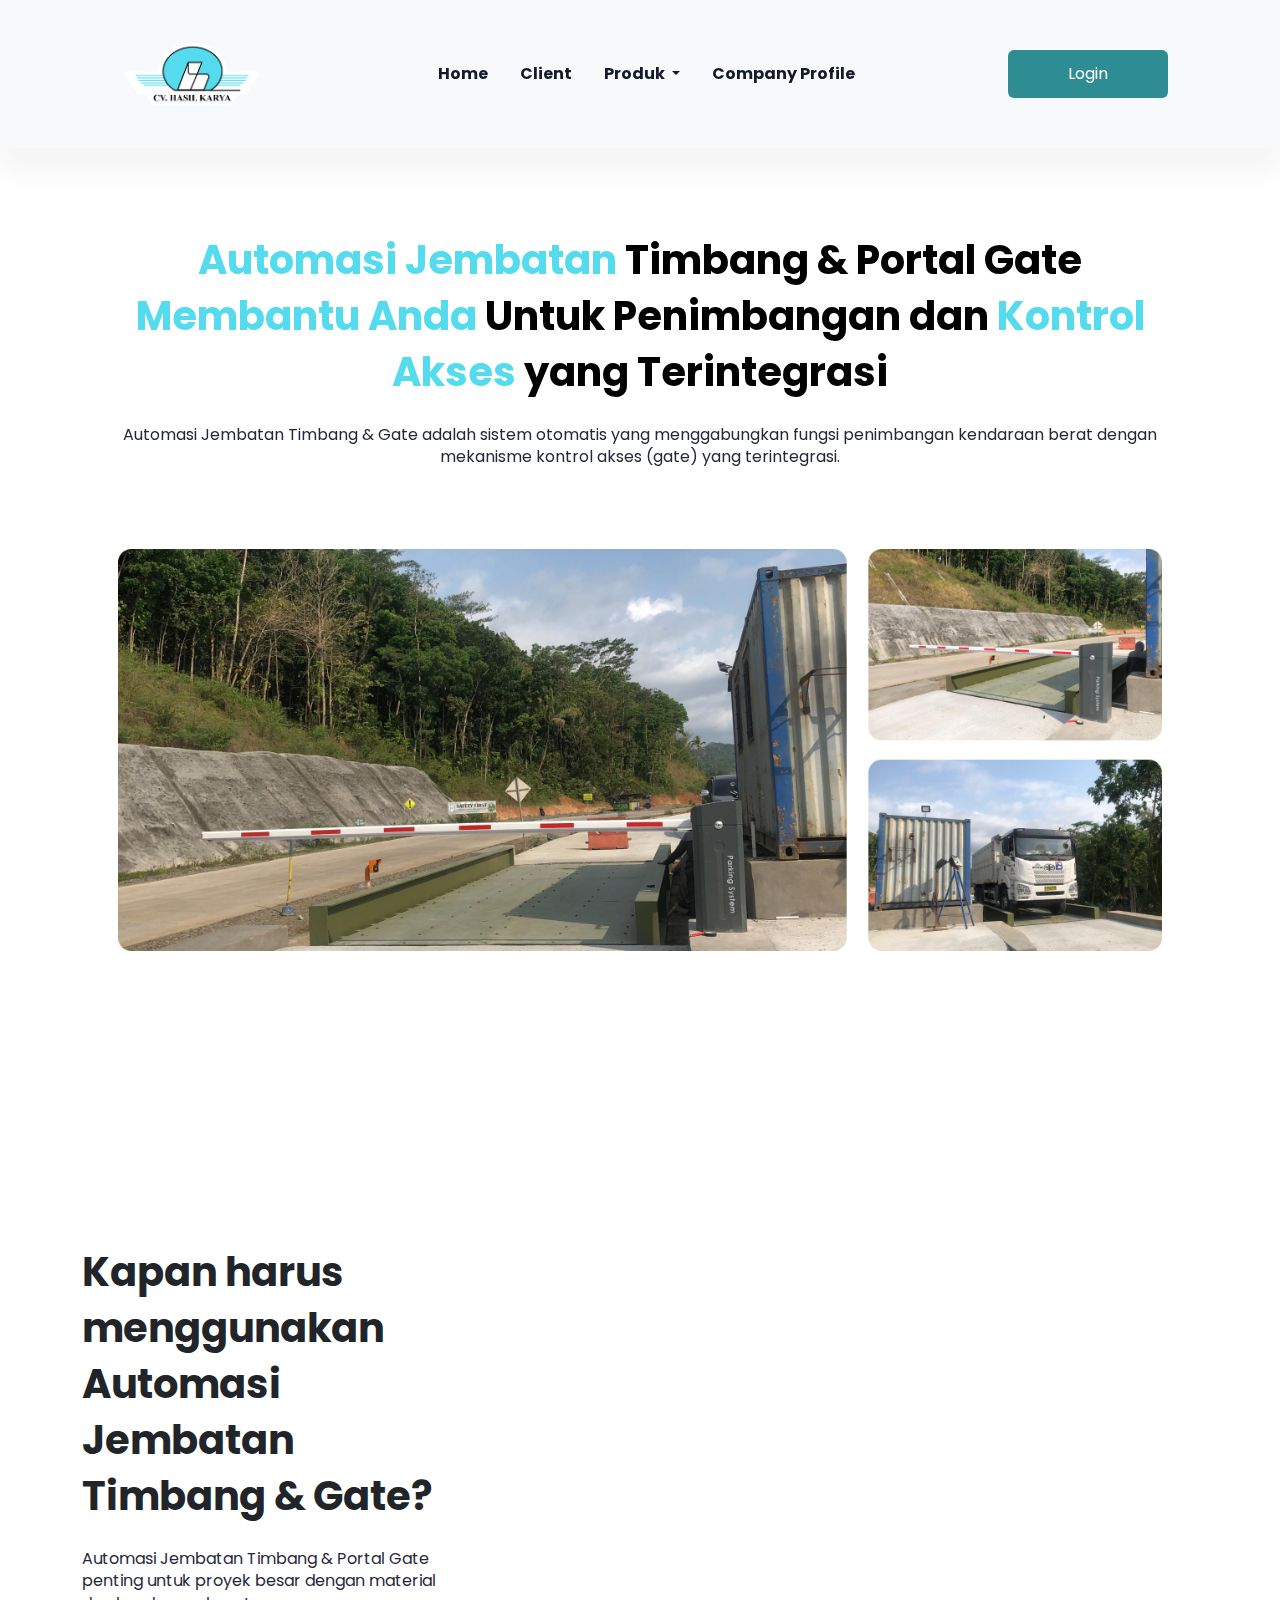
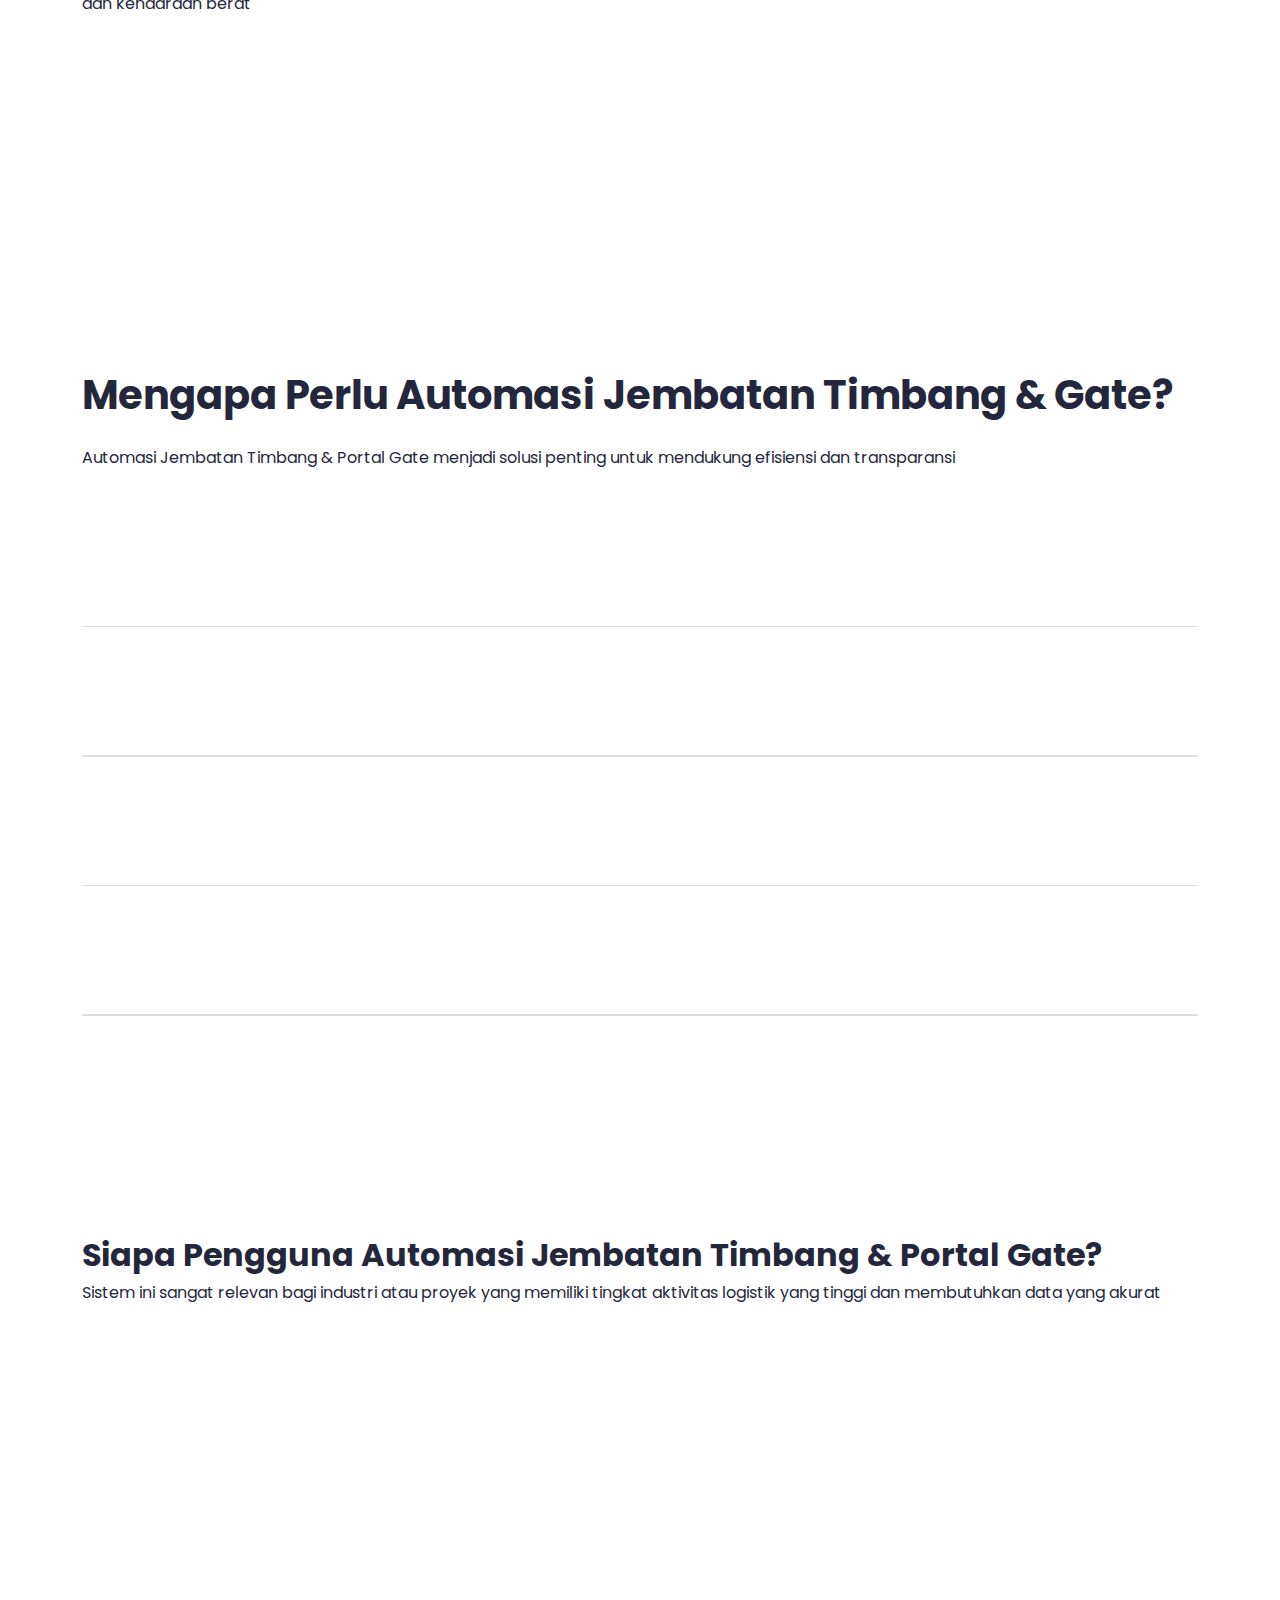
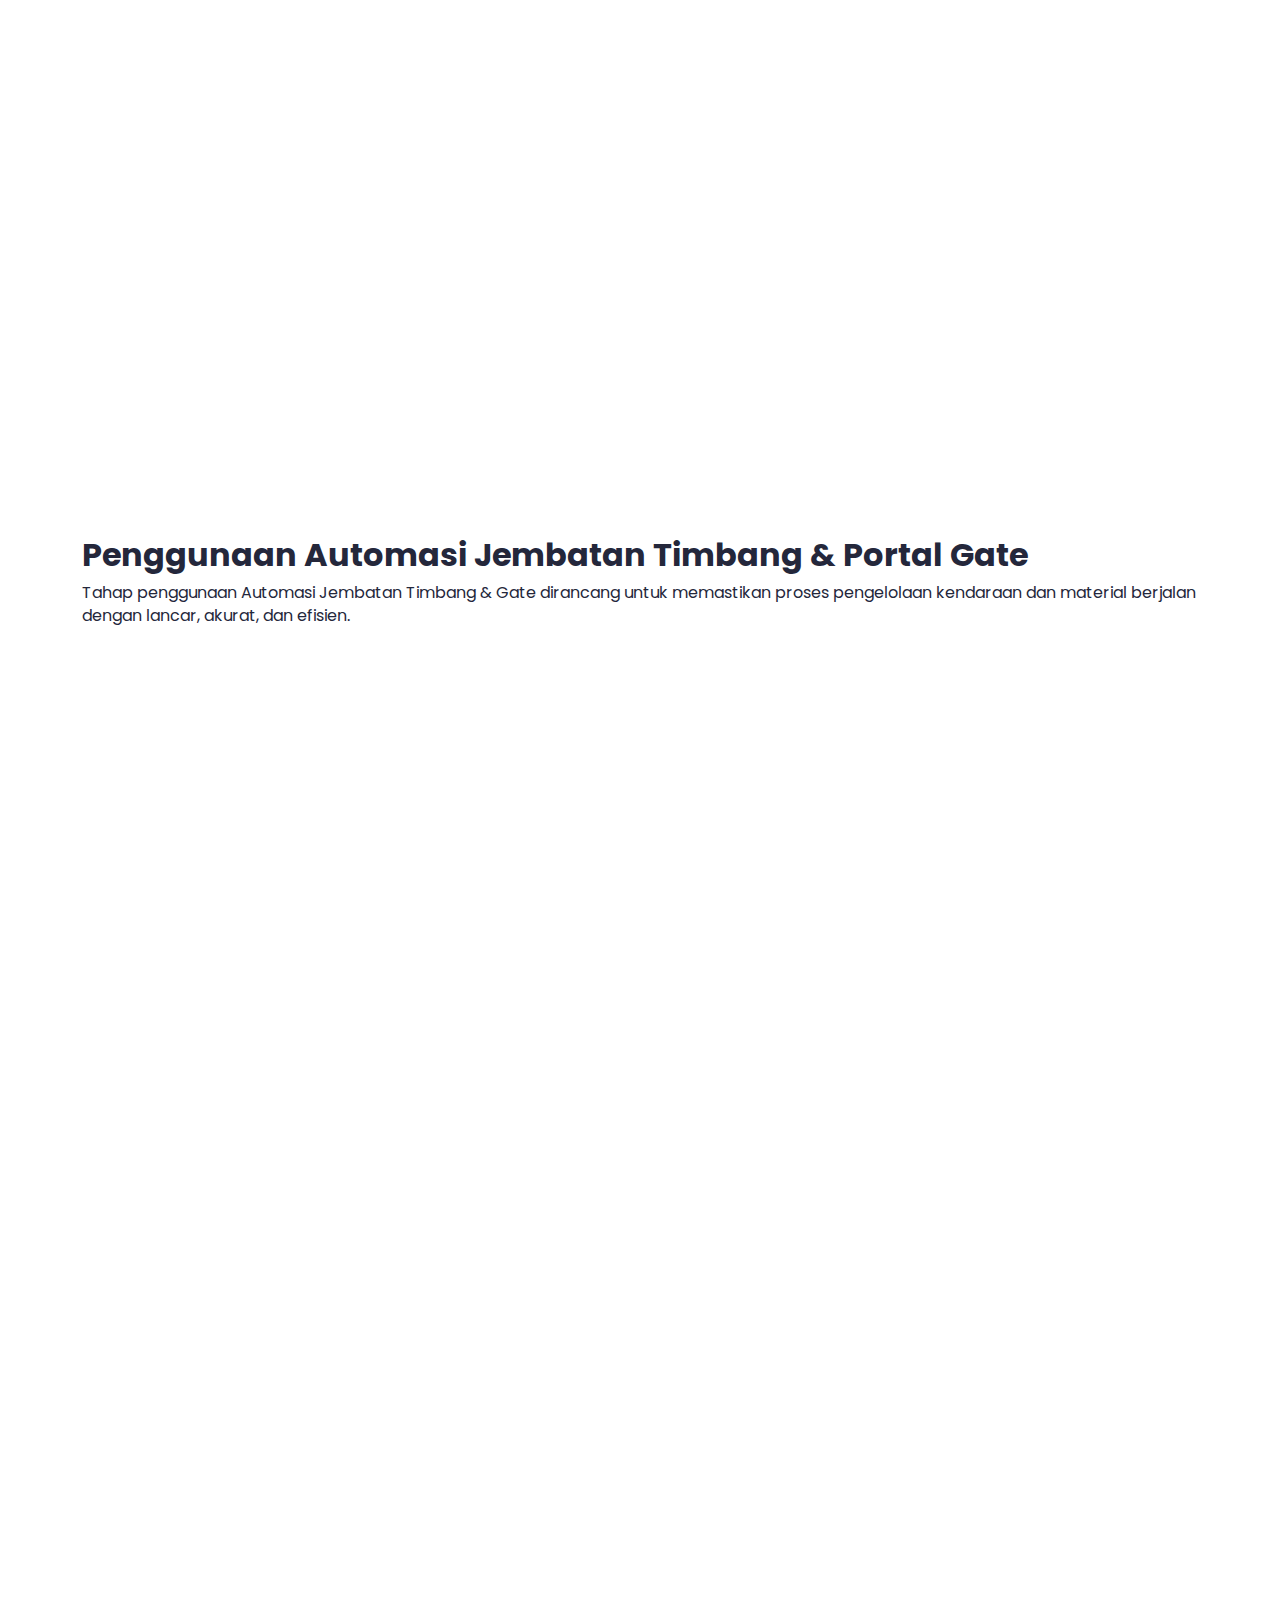
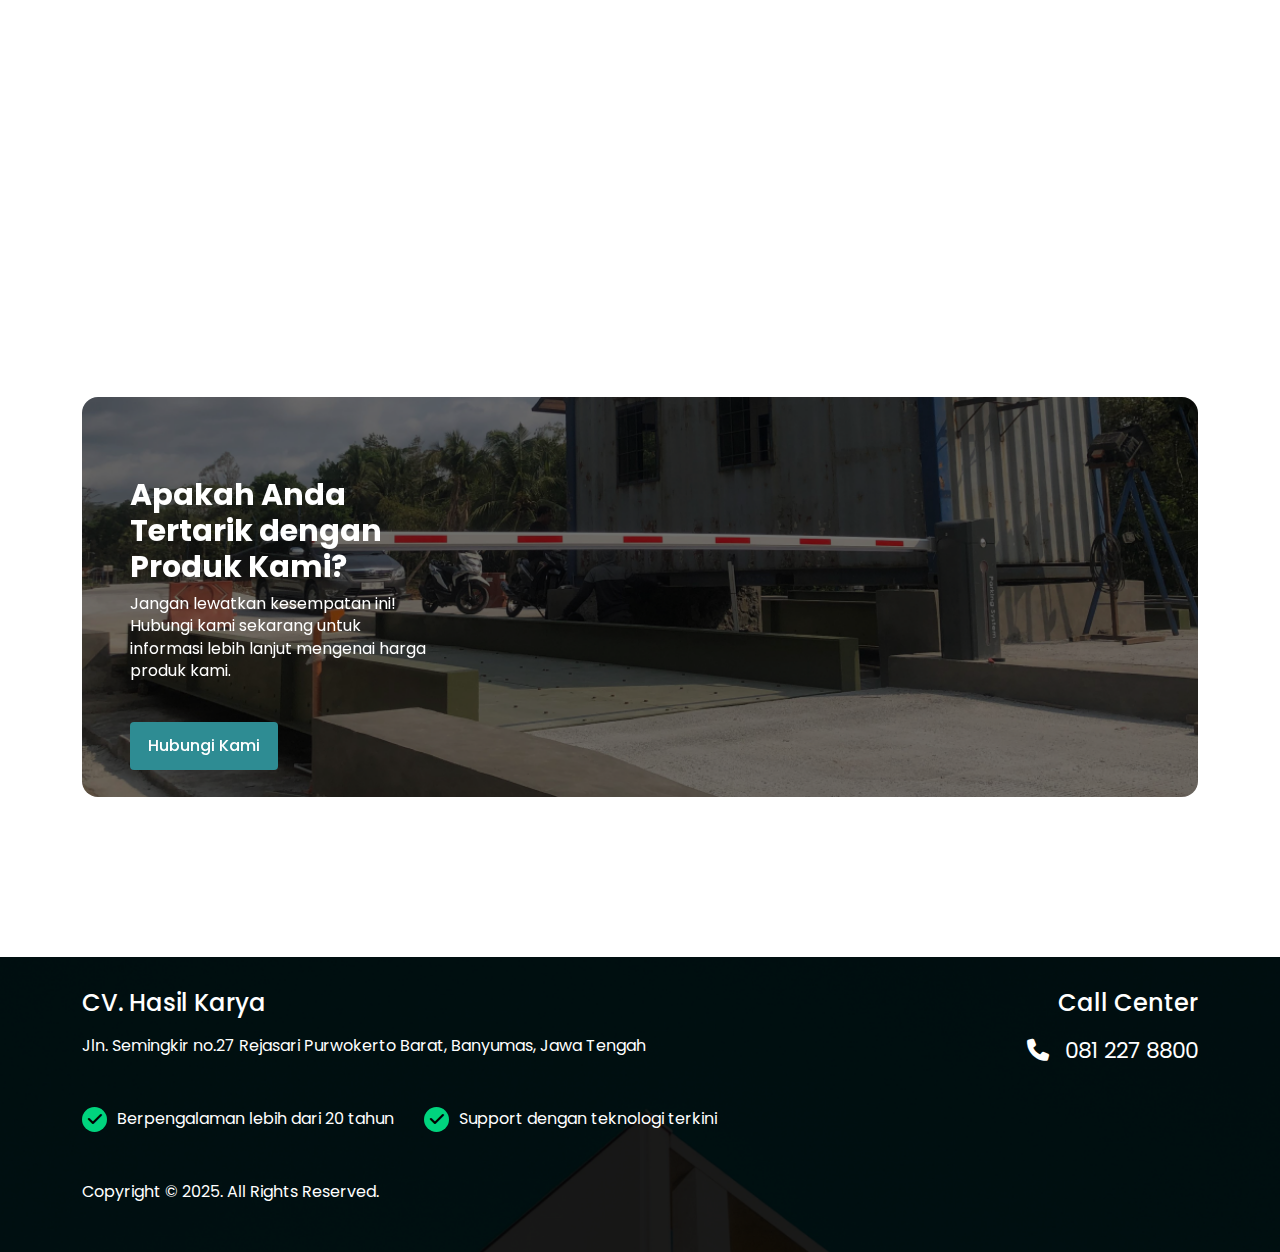
==== commit 44ce74a6: "update" ====
--- a/html/automation-jembatan.html
+++ b/html/automation-jembatan.html
@@ -11,17 +11,18 @@
         integrity="sha512-Evv84Mr4kqVGRNSgIGL/F/aIDqQb7xQ2vcrdIwxfjThSH8CSR7PBEakCr51Ck+w+/U6swU2Im1vVX0SVk9ABhg=="
         crossorigin="anonymous" referrerpolicy="no-referrer" />
     <link rel="stylesheet" href="../css/automation-jembatan.css">
+    <link rel="shortcut icon" href="../public/logo/logo-hasil-karya.png" type="image/x-icon">
     <link href="https://unpkg.com/aos@2.3.1/dist/aos.css" rel="stylesheet">
     <title>Automasi Jembatan Timbang & Portal Gate</title>
 </head>
 
 <body>
-    <div id="splash-screen">
+    <!-- <div id="splash-screen">
         <img src="../public/logo/logo-hasil-karya.png" alt="Logo" id="splash-logo">
         <div class="circle"></div>
         <div class="circle"></div>
         <div class="circle"></div>
-    </div>
+    </div> -->
     <!-- navbar start -->
     <nav class="navbar navbar-expand-lg navbar-light bg-light fixed-top">
         <a class="navbar-brand" href="../html/index.html">
@@ -93,7 +94,7 @@
     <div class="container container-hero">
         <div class="text-center">
             <h2 class="hero-label" data-aos="fade-up">
-                Automasi Jembatan Timbang & Portal Gate Membantu Anda Untuk Penimbangan dan Kontrol Akses yang
+                <span style="color: #54DBEE;"> Automasi Jembatan </span> Timbang & Portal Gate  <span style="color: #54DBEE;"> Membantu Anda </span>Untuk Penimbangan dan <span style="color: #54DBEE;"> Kontrol Akses </span> yang
                 Terintegrasi
             </h2>
             <p style="font-family: 'poppins';" class="hero-text" data-aos="fade-up" data-aos-delay="100">
@@ -125,7 +126,7 @@
                     <div class="circle-check">
                         <i class="fa-solid fa-check" style="color: #fff;"></i>
                     </div>
-                    <div class="check-text">
+                    <div class="check-text-1 ">
                         <p class="mt-3">Akurasi pencatatan</p>
                     </div>
                 </div>
@@ -133,7 +134,7 @@
                     <div class="circle-check">
                         <i class="fa-solid fa-check" style="color: #fff;"></i>
                     </div>
-                    <div class="check-text">
+                    <div class="check-text-1 ">
                         <p class="mt-3">Efisiensi tinggi</p>
                     </div>
                 </div>
@@ -141,7 +142,7 @@
                     <div class="circle-check">
                         <i class="fa-solid fa-check" style="color: #fff;"></i>
                     </div>
-                    <div class="check-text">
+                    <div class="check-text-1 ">
                         <p class="mt-3">Keamanan dan transparansi</p>
                     </div>
                 </div>
@@ -228,7 +229,7 @@
                     </div>
                 </div>
                 <div class="col-lg-6 col-md-6 col-sm-12" data-aos="fade-right" data-aos-delay="200">
-                    <p style="color: #5D5D5D; font-family: 'poppins';">
+                    <p class="bridge-list-text">
                         Proses penimbangan dan kontrol akses yang dilakukan secara otomatis dapat mengurangi waktu dan
                         tenaga yang diperlukan dibandingkan metode manual.
                     </p>
@@ -246,7 +247,7 @@
                     </div>
                 </div>
                 <div class="col-lg-6 col-md-6 col-sm-12" data-aos="fade-right" data-aos-delay="400">
-                    <p style="color: #5D5D5D; font-family: 'poppins';">
+                    <p class="bridge-list-text">
                         Sistem ini mencegah terjadinya kesalahan pencatatan yang sering terjadi pada proses manual,
                         sehingga meminimalkan risiko kerugian akibat data yang tidak akurat.
                     </p>
@@ -264,7 +265,7 @@
                     </div>
                 </div>
                 <div class="col-lg-6 col-md-6 col-sm-12" data-aos="fade-right" data-aos-delay="600">
-                    <p style="color: #5D5D5D; font-family: 'poppins';">
+                    <p class="bridge-list-text">
                         Data penimbangan dapat diakses secara real-time melalui platform berbasis website, sehingga
                         memastikan semua pihak terkait mendapatkan informasi yang transparan
                     </p>
@@ -282,7 +283,7 @@
                     </div>
                 </div>
                 <div class="col-lg-6 col-md-6 col-sm-12" data-aos="fade-right" data-aos-delay="800">
-                    <p style="color: #5D5D5D; font-family: 'poppins';">
+                    <p class="bridge-list-text">
                         Dengan autentikasi menggunakan kartu identitas yang terintegrasi dengan website. sistem ini
                         mencegah penyalahgunaan akses, meningkatkan keamanan.
                     </p>
@@ -299,7 +300,7 @@
                     </div>
                 </div>
                 <div class="col-lg-6 col-md-6 col-sm-12" data-aos="fade-right" data-aos-delay="800">
-                    <p style="color: #5D5D5D; font-family: 'poppins';">
+                    <p class="bridge-list-text">
                         Teknologi otomatis mengurangi keterlibatan manusia dalam penimbangan dan kontrol akses. Ini
                         meningkatkan produktivitas dan mengurangi risiko kesalahan operasional.
                     </p>
@@ -527,17 +528,21 @@
                     </div>
                 </div>
                 <div class="footer-check-container">
-                    <div class="footer-circle-check">
-                        <i class="fa-solid fa-check" style="color: #000000;"></i>
-                    </div>
-                    <div class="check-text">
-                        <p class="mt-3">Berpengalaman lebih dari 20 tahun</p>
-                    </div>
-                    <div class="footer-circle-check">
-                        <i class="fa-solid fa-check" style="color: #000000;"></i>
-                    </div>
-                    <div class="check-text">
-                        <p class="mt-3">Support dengan teknologi terkini</p>
+                    <div class="check-item">
+                        <div class="footer-circle-check">
+                            <i class="fa-solid fa-check" style="color: #000000;"></i>
+                        </div>
+                        <div class="check-text">
+                            <p>Berpengalaman lebih dari 20 tahun</p>
+                        </div>
+                    </div>
+                    <div class="check-item">
+                        <div class="footer-circle-check">
+                            <i class="fa-solid fa-check" style="color: #000000;"></i>
+                        </div>
+                        <div class="check-text check-text-2">
+                            <p>Support dengan teknologi terkini</p>
+                        </div>
                     </div>
                 </div>
                 <p class="footer-card-text mt-5">
--- a/css/automation-jembatan.css
+++ b/css/automation-jembatan.css
@@ -262,6 +262,7 @@
 #dropdownMenuLink {
   background-color: #2E8C93;
   padding: 12px 60px;
+  margin-right: 2rem;
   color: white;
   border: none;
   outline: none;
@@ -385,6 +386,13 @@
     min-width: 100%;
   }
 
+  .dropdown-menu-custom.show {
+    display: flex;
+  } 
+  .dropdown-menu-custom .dropdown-column:nth-child(2) {
+    order: -1; /* This moves the second column (DIVISI IT) to the front */
+  }
+
   .dropdown-column:last-child {
     margin-bottom: 0;
   }
@@ -542,6 +550,11 @@
   /* hero section end */
 
   /* why using automation brigde start */
+  .bridge-list-text {
+    font-family: 'poppins';
+    color: #5D5D5D;
+    font-size: 16px;  
+  }
   .automation-bridge-text {
     color: #24273B;
     font-family: 'poppins'; 
@@ -776,6 +789,18 @@
 }
 
 
+.footer-check-container {
+  display: flex;
+  gap: 30px; /* Jarak antar item */
+  font-family: 'Poppins';
+}
+
+.check-item {
+  display: flex;
+  align-items: center;
+  gap: 10px; /* Jarak antara icon dan text */
+}
+
 .footer-circle-check {
   width: 25px;
   height: 25px;
@@ -784,13 +809,17 @@
   display: flex;
   align-items: center;
   justify-content: center;
-}
-
-.footer-check-container {
+  flex-shrink: 0; /* Mencegah icon mengecil */
+}
+
+.check-text {
   display: flex;
   align-items: center;
-  gap: 10px;
-  font-family: 'Poppins';
+}
+
+.check-text p {
+  margin: 0;
+  white-space: nowrap; /* Mencegah text wrap */
 }
 /* footer section end */
 
@@ -836,20 +865,71 @@
     max-height: 50px;
   }
   .footer-content {
-    flex-direction: column; /* Elemen berada dalam satu kolom */
-    text-align: center; /* Pusatkan teks */
+    flex-direction: column;
+  }
+
+  .footer-content .card-text{
+    text-align: left;
   }
 
   .call-center {
-    text-align: center; /* Agar selaras di layar kecil */
+    text-align: left; 
     margin-top: 25px;
-    margin-left: 5rem;
+  }
+
+  .call-center-text {
+    font-size: 22px;
+    font-family: 'Poppins';
+    color: #fff;
   }
 
   .footer-check-container {
-    flex-direction: column; /* Elemen dalam satu kolom */
-    gap: 5px; /* Kurangi jarak antar elemen */
-  }
+    display: flex;
+    flex-direction: column;
+}
+
+.check-item {
+    display: flex;
+    align-items: center;
+    margin-top: 5px; 
+    margin-bottom: 5px; 
+    /* gap: 14px; */
+}
+
+.check-item .check-text-2 {
+  margin-right: 20px;
+}
+
+.card-footer {
+  padding: 1rem;
+}
+
+.footer-circle-check {
+    display: flex;
+    align-items: center;
+    justify-content: center;
+    background-color: #00ff9d;
+    width: 24px;
+    height: 24px;
+    border-radius: 50%;
+}
+
+.footer-circle-check i {
+    font-size: 12px;
+    color: #000000;
+}
+
+.check-text p {
+    margin: 0;
+    font-size: 14px;
+    color: #ffffff;
+    font-weight: 400;
+}
+
+.footer-card-text {
+  font-size: 14px;
+}
+
   .card-interest .row {
     flex-direction: column;
 }
@@ -868,5 +948,11 @@
   padding-left: 8rem;
   padding-right: 110px;
 }
-}
-
+.bridge-list-text {
+  margin-top: 16px; 
+}
+.card-usage {
+  margin-bottom: 20px;
+}
+}
+
